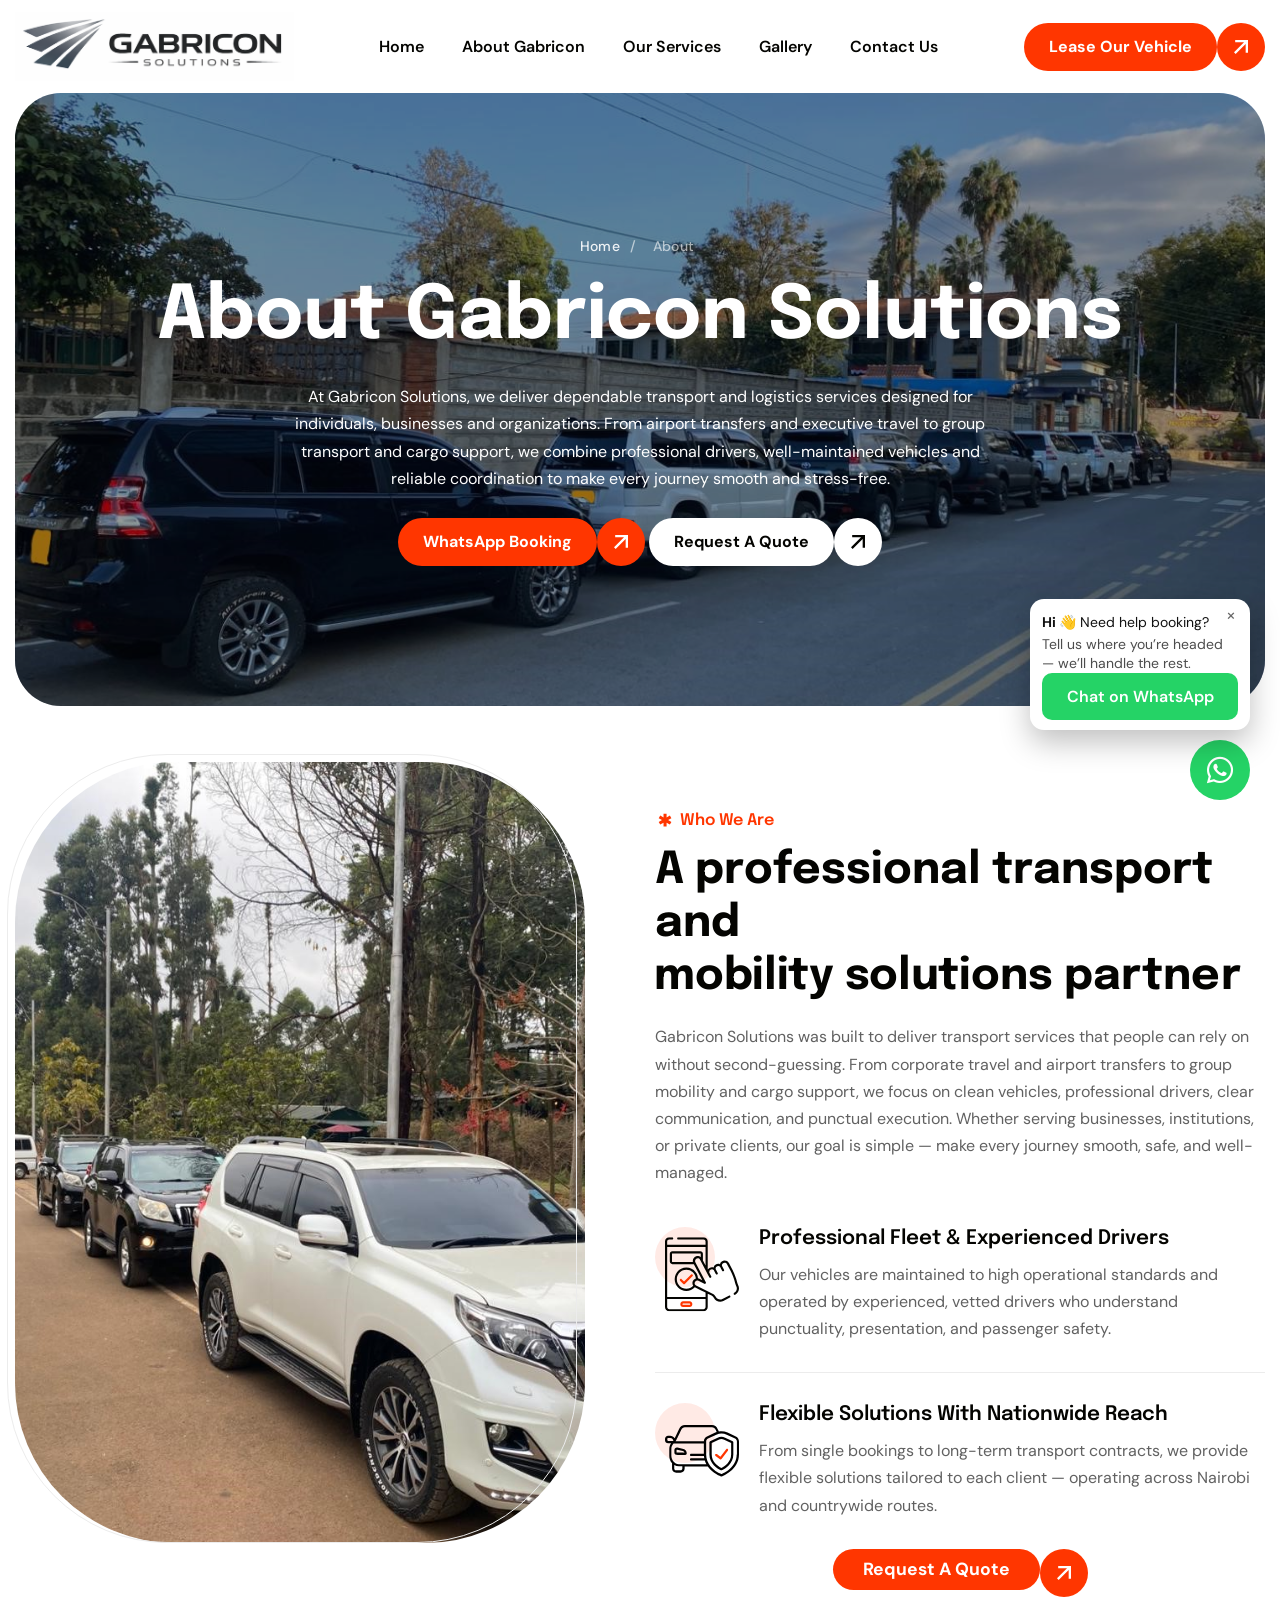
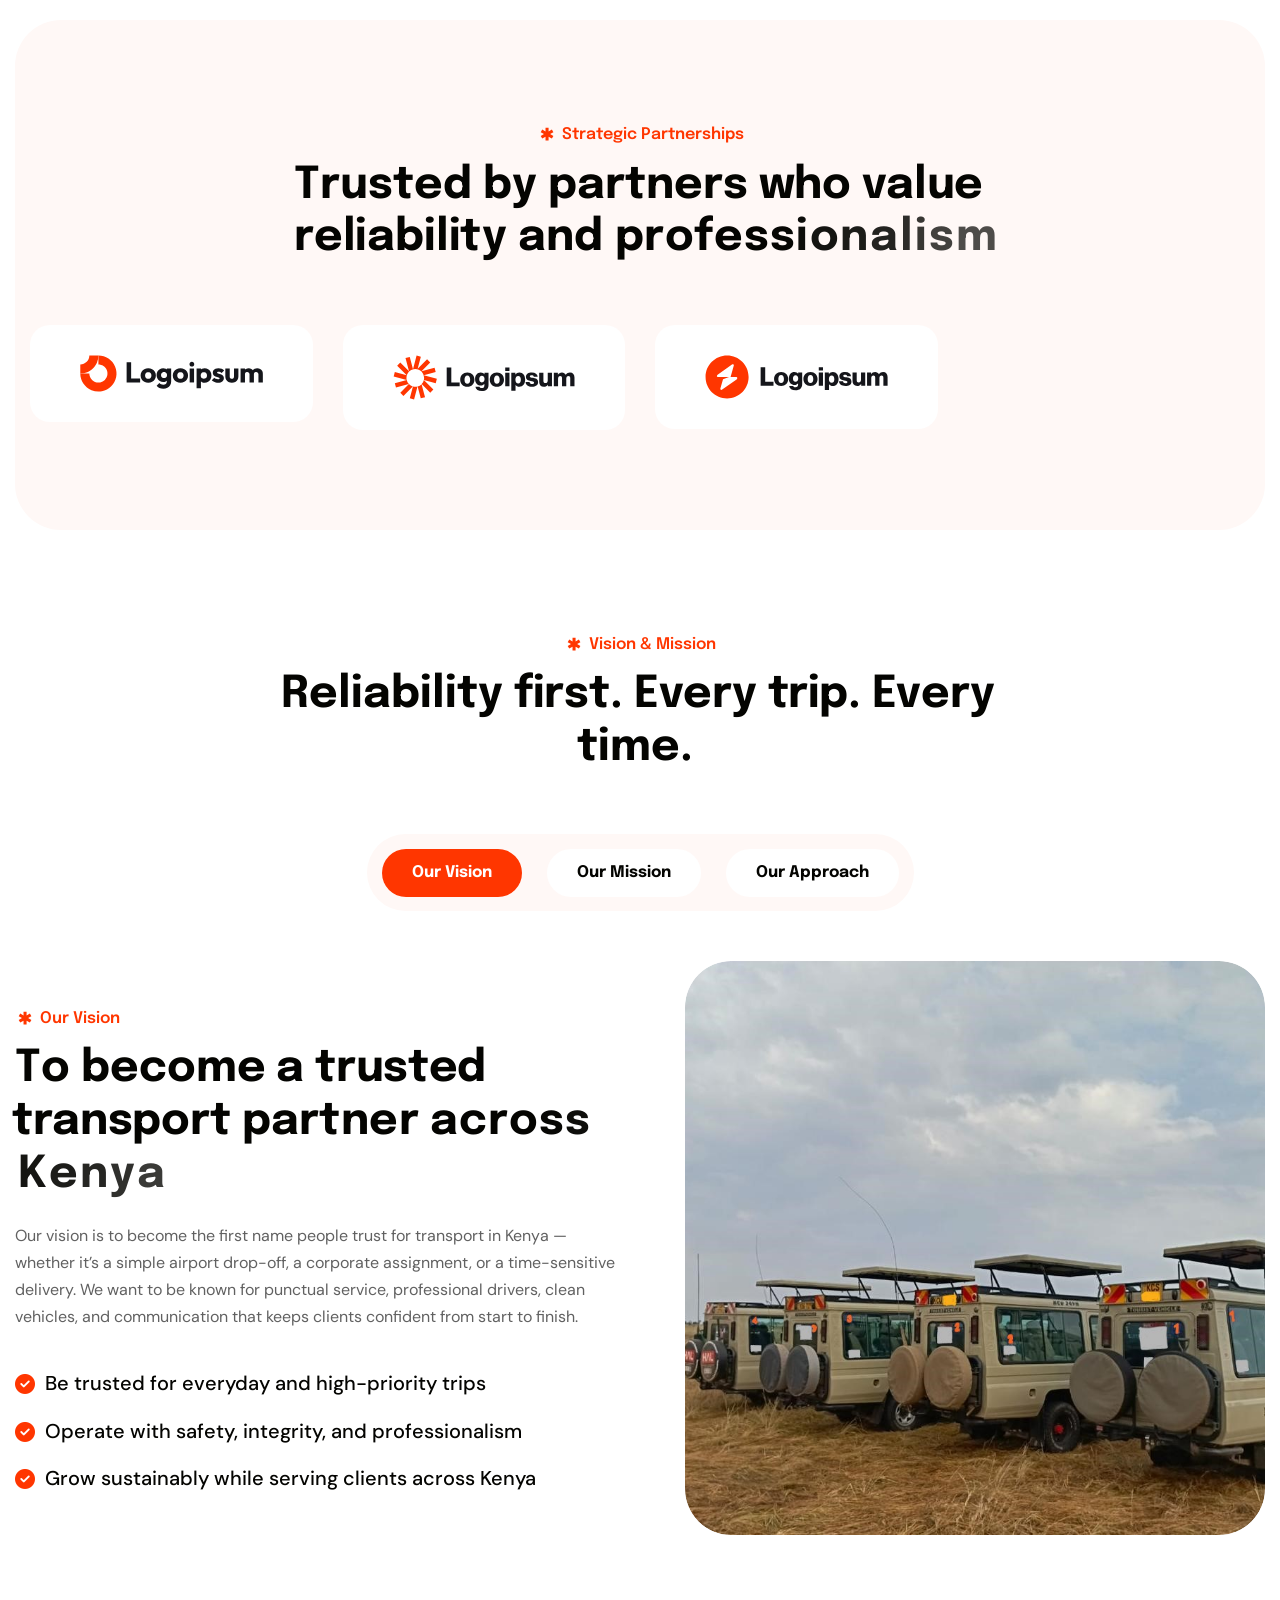
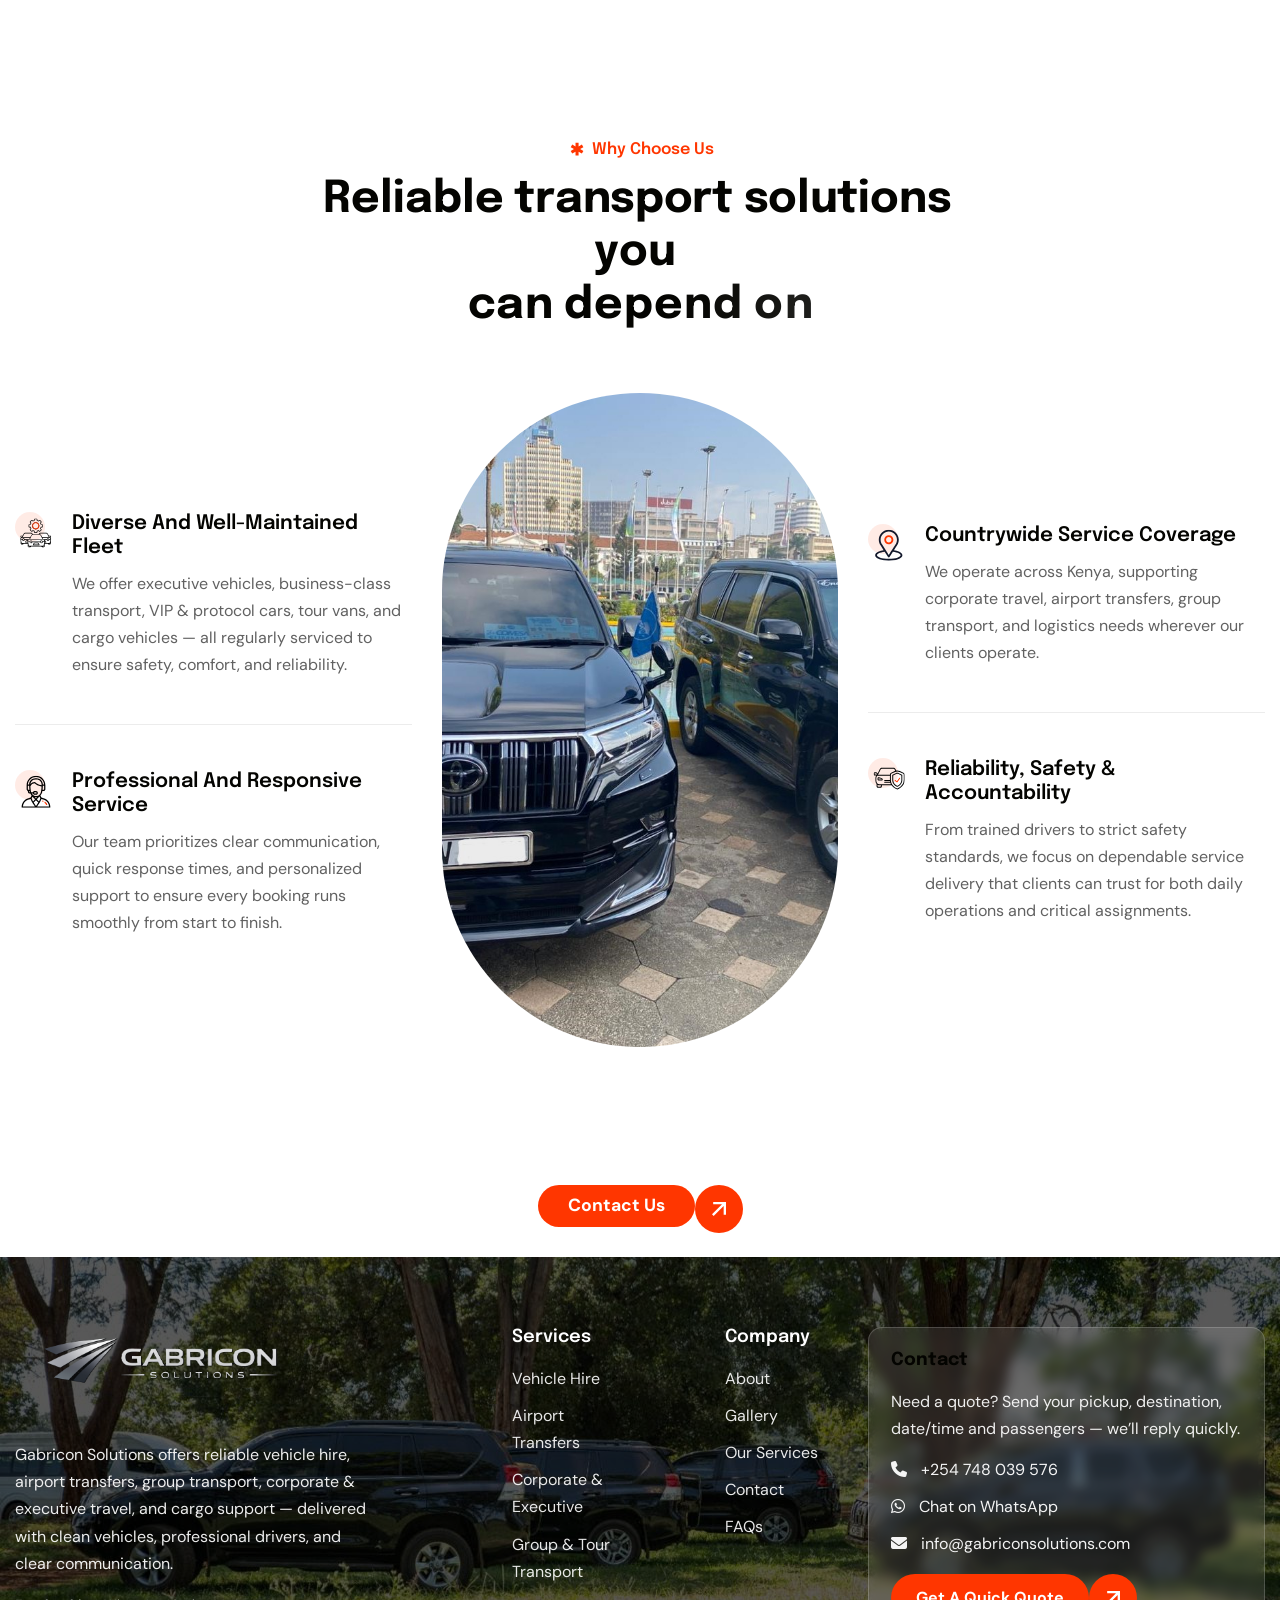
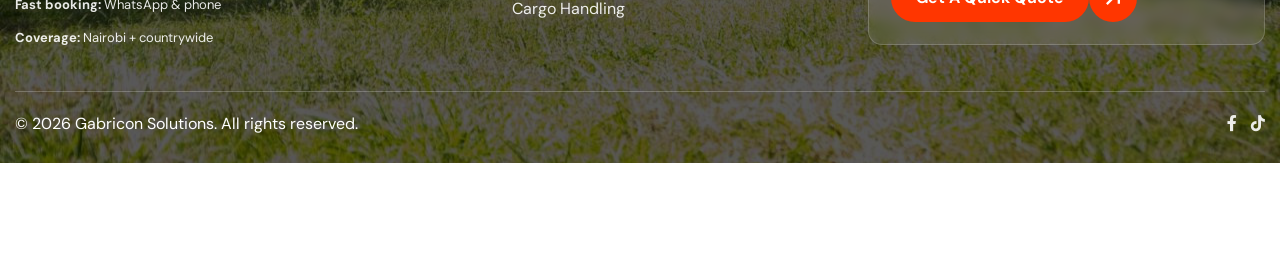
==== about.html @ 143ef1cc "Gabricon Solutions" ====
<!DOCTYPE html>
<html lang="en-KE">

<head>
	<!-- Meta -->
	<meta charset="utf-8">
	<meta http-equiv="X-UA-Compatible" content="IE=edge">
	<meta name="viewport" content="width=device-width, initial-scale=1.0">
	<meta name="description" content="">
	<meta name="keywords" content="">
	<meta name="author" content="Awaiken">
	<!-- Page Title -->
	<title>About Us | Gabricon Solution</title>
	<!-- Favicon Icon -->
	<link rel="shortcut icon" type="image/x-icon" href="NewImage/Favic.png">
	<!-- Google Fonts Css-->
	<link rel="preconnect" href="https://fonts.googleapis.com/">
    <link rel="preconnect" href="https://fonts.gstatic.com/" crossorigin>
    <link href="https://fonts.googleapis.com/css2?family=DM+Sans:ital,opsz,wght@0,9..40,100..1000;1,9..40,100..1000&amp;family=Epilogue:ital,wght@0,100..900;1,100..900&amp;display=swap" rel="stylesheet">
	<!-- Bootstrap Css -->
	<link href="css/bootstrap.min.css" rel="stylesheet" media="screen">
	<!-- SlickNav Css -->
	<link href="css/slicknav.min.css" rel="stylesheet">
	<!-- Swiper Css -->
	<link rel="stylesheet" href="css/swiper-bundle.min.css">
	<!-- Font Awesome Icon Css-->
	<link href="css/all.css" rel="stylesheet" media="screen">
	<!-- Animated Css -->
	<link href="css/animate.css" rel="stylesheet">
	<!-- Magnific Popup Core Css File -->
	<link rel="stylesheet" href="css/magnific-popup.css">
	<!-- Mouse Cursor Css File -->
	<link rel="stylesheet" href="css/mousecursor.css">
	<!-- Main Custom Css -->
	<link href="css/custom.css" rel="stylesheet" media="screen">
    
</head>
<body>

<!-- ===== GABRICON LOADER: GPS PING ROUTE ===== -->
<div class="preloader" id="preloader" aria-label="Loading">
  <div class="preloader-card">
    <img class="preloader-logo" src="NewImage/gabricon_logo_600px.png" alt="Gabricon Solutions Logo">

    <div class="gps-wrap" aria-hidden="true">
      <div class="map-grid"></div>

      <!-- Route (SVG so it feels “real”) -->
      <svg class="route-svg" viewBox="0 0 420 90" preserveAspectRatio="none">
        <!-- faint base route -->
        <path class="route-base"
          d="M10,60 C70,20 120,85 180,45 C240,10 300,75 360,35 C385,22 402,28 410,30" />
        <!-- animated route -->
        <path class="route-draw"
          d="M10,60 C70,20 120,85 180,45 C240,10 300,75 360,35 C385,22 402,28 410,30" />
      </svg>

      <!-- Start pin -->
      <div class="pin pin-start">
        <span class="pin-core"></span>
        <span class="pin-pulse"></span>
      </div>

      <!-- End pin -->
      <div class="pin pin-end">
        <span class="pin-core"></span>
        <span class="pin-pulse"></span>
      </div>

      <!-- Moving signal dot -->
      <div class="signal-dot"></div>
    </div>

    <div class="preloader-text">
      <div class="preloader-title">Routing your ride…</div>
      <div class="preloader-sub">Securing driver & vehicle</div>
    </div>
  </div>
</div>
<!-- ===== /GABRICON LOADER ===== -->

<style>/* ===== GPS ROUTE LOADER (UNIQUE) ===== */
  .preloader{
    position: fixed;
    inset: 0;
    z-index: 99999;
    display:flex;
    align-items:center;
    justify-content:center;
    background: #070707;
    opacity: 1;
    visibility: visible;
    transition: opacity .6s ease, visibility .6s ease;
  }
  
  /* subtle moving sheen */
  .preloader::before{
    content:"";
    position:absolute;
    inset:-40%;
    background:
      radial-gradient(circle at 30% 40%, rgba(255,54,0,0.18) 0%, rgba(255,54,0,0) 55%),
      radial-gradient(circle at 70% 60%, rgba(255,255,255,0.05) 0%, rgba(255,255,255,0) 50%);
    animation: sheen 2.2s ease-in-out infinite alternate;
    filter: blur(0.5px);
  }
  
  @keyframes sheen{
    from{ transform: translate3d(-1.5%, -1%, 0) scale(1); opacity: .8; }
    to{ transform: translate3d(1.5%, 1%, 0) scale(1.02); opacity: 1; }
  }
  
  .preloader-card{
    position: relative;
    width: min(520px, 92vw);
    padding: 26px 22px 22px;
    border-radius: 18px;
    background: rgba(255,255,255,0.06);
    border: 1px solid rgba(255,255,255,0.10);
    box-shadow: 0 24px 70px rgba(0,0,0,0.45);
    backdrop-filter: blur(10px);
    text-align:center;
    overflow:hidden;
  }
  
  .preloader-logo{
    width: 170px;
    height:auto;
    opacity: .95;
    transform: translateZ(0);
  }
  
  /* Map / GPS area */
  .gps-wrap{
    position: relative;
    margin: 18px auto 14px;
    width: 100%;
    height: 140px;
    border-radius: 14px;
    background: rgba(0,0,0,0.35);
    border: 1px solid rgba(255,255,255,0.10);
    overflow: hidden;
  }
  
  /* “Map grid” */
  .map-grid{
    position:absolute;
    inset:0;
    background:
      linear-gradient(rgba(255,255,255,0.06) 1px, transparent 1px),
      linear-gradient(90deg, rgba(255,255,255,0.06) 1px, transparent 1px);
    background-size: 22px 22px;
    opacity: .55;
    transform: translateZ(0);
  }
  
  /* Route SVG */
  .route-svg{
    position:absolute;
    left: 6%;
    top: 50%;
    width: 88%;
    height: 70px;
    transform: translateY(-50%);
  }
  
  .route-base{
    fill: none;
    stroke: rgba(255,255,255,0.16);
    stroke-width: 3;
    stroke-linecap: round;
  }
  
  .route-draw{
    fill: none;
    stroke: rgba(255,54,0,0.95);
    stroke-width: 3.2;
    stroke-linecap: round;
    stroke-dasharray: 520;
    stroke-dashoffset: 520;
    animation: drawRoute 1.35s ease-in-out infinite;
    filter: drop-shadow(0 10px 16px rgba(255,54,0,0.18));
  }
  
  @keyframes drawRoute{
    0%   { stroke-dashoffset: 520; opacity: .65; }
    55%  { opacity: 1; }
    100% { stroke-dashoffset: 0; opacity: .9; }
  }
  
  /* Pins */
  .pin{
    position:absolute;
    width: 18px;
    height: 18px;
    border-radius: 50%;
    transform: translate(-50%,-50%);
  }
  
  .pin-start{ left: 10%; top: 62%; }
  .pin-end{ left: 90%; top: 38%; }
  
  .pin-core{
    position:absolute;
    inset:0;
    border-radius: 50%;
    background: #ff3600;
    box-shadow: 0 14px 30px rgba(255,54,0,0.28);
  }
  
  .pin-pulse{
    position:absolute;
    inset:-12px;
    border-radius: 50%;
    border: 2px solid rgba(255,54,0,0.65);
    animation: ping 1.25s ease-out infinite;
  }
  
  @keyframes ping{
    0%{ transform: scale(0.2); opacity: 0.0; }
    20%{ opacity: 0.9; }
    100%{ transform: scale(1.2); opacity: 0; }
  }
  
  /* Moving signal dot (follows the route area visually) */
  .signal-dot{
    position:absolute;
    width: 10px;
    height: 10px;
    border-radius: 50%;
    background: #ffffff;
    box-shadow: 0 12px 28px rgba(255,255,255,0.18);
    left: 10%;
    top: 62%;
    animation: dotTravel 1.35s ease-in-out infinite;
  }
  
  @keyframes dotTravel{
    0%   { left: 10%; top: 62%; opacity: .7; transform: scale(0.95); }
    35%  { left: 33%; top: 44%; opacity: 1; transform: scale(1.1); }
    60%  { left: 58%; top: 58%; }
    100% { left: 90%; top: 38%; opacity: .85; transform: scale(1); }
  }
  
  /* Text */
  .preloader-text{ margin-top: 6px; }
  .preloader-title{
    font-size: 15px;
    font-weight: 800;
    color: rgba(255,255,255,0.92);
    letter-spacing: 0.2px;
  }
  .preloader-sub{
    margin-top: 6px;
    font-size: 13px;
    color: rgba(255,255,255,0.68);
    font-weight: 600;
  }
  
  /* Hide state */
  .preloader.is-hidden{
    opacity: 0;
    visibility: hidden;
    pointer-events: none;
  }
  
  /* Small screens */
  @media (max-width: 576px){
    .preloader-logo{ width: 150px; }
    .gps-wrap{ height: 125px; }
  }
</style>

<script>
  (function(){
    const loader = document.getElementById("preloader");
    if(!loader) return;
  
    // Faster + cleaner: never let loader hang forever
    const KILL_SWITCH_MS = 4500;
  
    function hideLoader(){
      if(!loader || loader.classList.contains("is-hidden")) return;
      loader.classList.add("is-hidden");
      setTimeout(() => loader.remove(), 700);
    }
  
    // Main hide when everything is loaded
    window.addEventListener("load", () => {
      // short “cinematic” pause so the animation feels intentional
      setTimeout(hideLoader, 220);
    });
  
    // Safety fallback
    setTimeout(hideLoader, KILL_SWITCH_MS);
  })();
  </script>
<!-- ===== GABRICON LOADER END ===== -->

<!-- Header Start -->
<header class="main-header">
    <div class="header-sticky">
        <nav class="navbar navbar-expand-lg">
            <div class="container">
                <!-- Logo Start -->
                <a class="navbar-brand" href="index.html">
                    <img src="NewImage/gabricon_logo_600px.png" alt="Logo">
                </a>
                <!-- Logo End -->

                <!-- Main Menu Start -->
                <div class="collapse navbar-collapse main-menu">
                    <div class="nav-menu-wrapper">
                        <ul class="navbar-nav mr-auto" id="menu">
                            <li class="nav-item"><a class="nav-link" href="index.html">Home</a></li>
                            <li class="nav-item"><a class="nav-link" href="about.html">About Gabricon</a></li>
                            <li class="nav-item"><a class="nav-link" href="service.html">Our Services</a></li>
                            <li class="nav-item"><a class="nav-link" href="image-gallery.html">Gallery</a></li>                        
                            <li class="nav-item"><a class="nav-link" href="contact.html">Contact Us</a></li>
                        </ul>
                    </div>
                    <!-- Let’s Start Button Start -->
                    <div class="header-btn d-inline-flex">
                        <a href="contact.html" class="btn-default">Lease our Vehicle</a>
                    </div>
                    <!-- Let’s Start Button End -->
                </div>
                <!-- Main Menu End -->
                <div class="navbar-toggle">
                    <span class="menu-label">MENU</span>
                    <span class="menu-bars"></span>
                </div>
            </div>
        </nav>
        <div class="responsive-menu"></div>
    </div>
</header>
<!-- Header End -->


<!-- Page Header Start -->
<div class="page-header bg-section parallaxie page-header-hero"
     style="background-image: url('NewImage/photo38.jpg');">
  <div class="page-header-overlay"></div>

  <div class="container">
    <div class="row">
      <div class="col-lg-12">
        <div class="page-header-box">

          <div class="page-breadcrumb">
            <a href="index.html">Home</a> <span>/</span> <span>About</span>
          </div>

          <h1 class="text-anime-style-3" data-cursor="-opaque">
            About Gabricon Solutions
          </h1>

          <p class="page-header-text">
            At Gabricon Solutions, we deliver dependable transport and logistics services 
            designed for individuals, businesses and organizations. From airport transfers 
            and executive travel to group transport and cargo support, we combine professional 
            drivers, well-maintained vehicles and reliable coordination to make every journey 
            smooth and stress-free.
          </p>

          <div class="page-header-cta">
            <a href="https://wa.me/254748039576?text=Hello%20Gabricon%20Solutions%2C%20I%27d%20like%20to%20book.%0APickup%3A%20%0ADestination%3A%20%0ADate%2FTime%3A%20%0APassengers%3A%20"
               target="_blank" class="btn-default">
              WhatsApp Booking
            </a>
            <a href="contact.html" class="btn-default btn-highlighted">
              Request a Quote
            </a>
          </div>

        </div>
      </div>
    </div>
  </div>
</div>
<!-- Page Header End -->

<style>
    .page-breadcrumb{
  font-size: 14px;
  font-weight: 500;
  letter-spacing: 0.3px;
  margin-bottom: 14px;
  color: rgba(255,255,255,0.85);
}

.page-breadcrumb a{
  color: #ffffff;
  text-decoration: none;
  opacity: 0.9;
  transition: opacity 0.2s ease, transform 0.2s ease;
}

.page-breadcrumb a:hover{
  opacity: 1;
  text-decoration: underline;
}

.page-breadcrumb span{
  margin: 0 6px;
  opacity: 0.7;
}

.page-header-sub{
  margin-top: 16px;
  font-size: 19px;
  font-weight: 500;
  line-height: 1.65;
  max-width: 750px;
  color: #ffffff;
  text-shadow: 0 8px 24px rgba(0,0,0,0.45);
}
/* Page header description text */
.page-header-text{
  color: #ffffff;        /* pure white */
  max-width: 720px;
  margin: 18px auto 26px;
  font-size: 16px;
  line-height: 1.7;
  text-align: center;
}
</style>


<!-- Page About Us Section Start -->
<div class="about-us page-about-us">
    <div class="container">
        <div class="row align-items-center">

            <!-- Images -->
            <div class="col-lg-6">
                <div class="about-image">
            
                    <!-- Image 1 -->
                    <div class="about-img-1">
                        <figure class="reveal">
                            <img src="NewImage/Photo11.jpeg" alt="Gabricon fleet operations">
                        </figure>
                    </div>
            
                    <!-- Image 2 -->
                    <div class="about-img-2">
                        <figure class="reveal">
                            <img src="NewImage/photo33.jpg" alt="Corporate transport services">
                        </figure>
                    </div>
            
                </div>
            </div>
            

            <!-- Content -->
<div class="col-lg-6">
    <div class="about-content">

        <!-- Section Title -->
        <div class="section-title">
            <h3 class="wow fadeInUp">who we are</h3>
            <h2 class="text-anime-style-3" data-cursor="-opaque">
                A professional transport and mobility solutions partner
            </h2>
            <p class="wow fadeInUp" data-wow-delay="0.25s">
    Gabricon Solutions was built to deliver transport services that people can rely on without second-guessing.
    From corporate travel and airport transfers to group mobility and cargo support, we focus on
    clean vehicles, professional drivers, clear communication, and punctual execution.
    Whether serving businesses, institutions, or private clients, our goal is simple —
    make every journey smooth, safe, and well-managed.
</p>
        </div>

        <!-- About Content Body -->
        <div class="about-content-body">

            <!-- Item 1 -->
            <div class="about-trusted-booking wow fadeInUp" data-wow-delay="0.5s">
                <div class="icon-box">
                    <img src="NewImage/icon-about-trusted-1.svg" alt="">
                </div>
                <div class="trusted-booking-content">
                    <h3>Professional fleet & experienced drivers</h3>
                    <p>
                      Our vehicles are maintained to high operational standards and operated by experienced,
                      vetted drivers who understand punctuality, presentation, and passenger safety.
                    </p>
                </div>
            </div>

            <!-- Item 2 -->
            <div class="about-trusted-booking wow fadeInUp" data-wow-delay="0.75s">
                <div class="icon-box">
                    <img src="NewImage/icon-about-trusted-2.svg" alt="">
                </div>
                <div class="trusted-booking-content">
                    <h3>Flexible solutions with nationwide reach</h3>
<p>
    From single bookings to long-term transport contracts, we provide flexible solutions
    tailored to each client — operating across Nairobi and countrywide routes.
</p>
                </div>
            </div>

        </div>
        <!-- About Content Body End -->        <!-- CTA Button -->
        <div class="about-content-footer wow fadeInUp" data-wow-delay="0.5s" style="text-align:center; margin:30px 0;">
            <a href="contact.html" class="btn-default" style="padding:12px 30px; font-size:1.1rem;">
                Request a Quote
            </a>
        </div>


    </div>
</div>


    <!-- Exclusive Partners Section Start --> 
<div class="exclusive-partners bg-section">
    <div class="container">
        <div class="row section-row">
            <div class="col-lg-12">
                <!-- Section Title Start -->
                <div class="section-title">
                    <h3 class="wow fadeInUp">strategic partnerships</h3>
                    <h2 class="text-anime-style-3" data-cursor="-opaque">
                        Trusted by partners who value reliability and professionalism
                    </h2>
                </div>
                <!-- Section Title End -->
            </div>
        </div>

        <div class="row">
            <div class="col-lg-3 col-6">
                <div class="partners-logo wow fadeInUp" data-wow-delay="0.2s">
                    <img src="images/icon-partners-1.svg" alt="Corporate partner">
                </div>
            </div>

            <div class="col-lg-3 col-6">
                <div class="partners-logo wow fadeInUp" data-wow-delay="0.4s">
                    <img src="images/icon-partners-2.svg" alt="Logistics partner">
                </div>
            </div>

            <div class="col-lg-3 col-6">
                <div class="partners-logo wow fadeInUp" data-wow-delay="0.6s">
                    <img src="images/icon-partners-3.svg" alt="Mobility solutions partner">
                </div>
            </div>
        </div>
    </div>
</div>
<!-- Exclusive Partners Section End -->

    <!-- Vision Mission Section Start -->
<div class="vision-mission">
    <div class="container">
        <div class="row section-row">
            <div class="col-lg-12">
                <!-- Section Title Start -->
                <div class="section-title">
                    <h3 class="wow fadeInUp">vision & mission</h3>
                    <h2 class="text-anime-style-3" data-cursor="-opaque">
                      Reliability first. Every trip. Every time.
                    </h2>
                </div>
                <!-- Section Title End -->
            </div>
        </div>

        <div class="row">
            <div class="col-lg-12">

                <!-- Vision / Mission Navigation -->
                <div class="our-projects-nav wow fadeInUp" data-wow-delay="0.25s">
                    <ul class="nav nav-tabs" id="myTab" role="tablist">
                        <li class="nav-item" role="presentation">
                            <button class="nav-link active" id="vision-tab" data-bs-toggle="tab" data-bs-target="#vision"
                                type="button" role="tab" aria-selected="true">
                                our vision
                            </button>
                        </li>
                        <li class="nav-item" role="presentation">
                            <button class="nav-link" id="mission-tab" data-bs-toggle="tab" data-bs-target="#mission"
                                type="button" role="tab" aria-selected="false">
                                our mission
                            </button>
                        </li>
                        <li class="nav-item" role="presentation">
                            <button class="nav-link" id="approach-tab" data-bs-toggle="tab" data-bs-target="#approach"
                                type="button" role="tab" aria-selected="false">
                                our approach
                            </button>
                        </li>
                    </ul>
                </div>
                <!-- Vision / Mission Navigation End -->

                <!-- Vision Mission Content -->
                <div class="vision-mission-box tab-content" id="myTabContent">

                    <!-- OUR VISION -->
                    <div class="our-vision-item tab-pane fade show active" id="vision" role="tabpanel">
                        <div class="row align-items-center">
                            <div class="col-lg-6">
                                <div class="vision-mission-content">
                                    <div class="section-title">
                                        <h3 class="wow fadeInUp">our vision</h3>
                                        <h2 class="text-anime-style-3" data-cursor="-opaque">
                                            To become a trusted transport partner across Kenya
                                        </h2>
                                        <p class="wow fadeInUp" data-wow-delay="0.25s">
                                          Our vision is to become the first name people trust for transport in Kenya —
                                          whether it’s a simple airport drop-off, a corporate assignment, or a time-sensitive delivery.
                                          We want to be known for punctual service, professional drivers, clean vehicles,
                                          and communication that keeps clients confident from start to finish.
                                        </p>
                                    </div>

                                    <div class="vision-mission-list wow fadeInUp" data-wow-delay="0.5s">
                                        <ul>
  <li>Be trusted for everyday and high-priority trips</li>
  <li>Operate with safety, integrity, and professionalism</li>
  <li>Grow sustainably while serving clients across Kenya</li>
</ul>
                                    </div>
                                </div>
                            </div>

                            <div class="col-lg-6">
                                <div class="vision-image">
                                    <figure class="image-anime reveal">
                                        <img src="NewImage/Photo_6.jpeg" alt="Our Vision">
                                    </figure>
                                </div>
                            </div>
                        </div>
                    </div>

                    <!-- OUR MISSION -->
                    <div class="our-vision-item tab-pane fade" id="mission" role="tabpanel">
                        <div class="row align-items-center">
                            <div class="col-lg-6">
                                <div class="vision-mission-content">
                                    <div class="section-title">
                                        <h3>our mission</h3>
                                        <h2 data-cursor="-opaque">
                                            Deliver dependable transport solutions every day
                                        </h2>
                                        <p>
                                            Our mission is to provide well-managed transport services that support our
                                            clients’ operations. We focus on maintaining quality vehicles, working with
                                            trained and vetted drivers, and responding promptly to client needs across
                                            corporate travel, airport transfers, group transport, and cargo handling.
                                        </p>
                                    </div>

                                    <div class="vision-mission-list">
                                        <ul>
                                            <li>Provide safe, well-maintained vehicles and professional drivers</li>
                                            <li>Ensure punctual service and clear communication</li>
                                            <li>Build long-term partnerships with our clients</li>
                                        </ul>
                                    </div>
                                </div>
                            </div>

                            <div class="col-lg-6">
                                <div class="vision-image">
                                    <figure class="image-anime reveal">
                                        <img src="NewImage/Photo8.jpeg" alt="Our Mission">
                                    </figure>
                                </div>
                            </div>
                        </div>
                    </div>

                    <!-- OUR APPROACH -->
                    <div class="our-mission-item tab-pane fade" id="approach" role="tabpanel">
                        <div class="row align-items-center">
                            <div class="col-lg-6">
                                <div class="vision-mission-content">
                                    <div class="section-title">
                                        <h3>our approach</h3>
                                        <h2 data-cursor="-opaque">
                                            Simple, professional, and client-focused
                                        </h2>
                                        <p>
                                            We believe effective transport starts with understanding the client’s needs.
                                            Every request is planned carefully — from selecting the right vehicle to
                                            coordinating drivers and timelines. We communicate clearly, manage details
                                            closely, and deliver exactly what we commit to.
                                        </p>
                                    </div>

                                    <div class="vision-mission-list">
                                        <ul>
                                            <li>Understand the client’s requirements before proposing solutions</li>
                                            <li>Assign the right vehicle and qualified personnel</li>
                                            <li>Monitor service delivery from start to finish</li>
                                        </ul>
                                    </div>
                                </div>
                            </div>

                            <div class="col-lg-6">
                                <div class="vision-image">
                                    <figure class="image-anime reveal">
                                        <img src="NewImage/photo36.jpg" alt="Our Approach">
                                    </figure>
                                </div>
                            </div>
                        </div>
                    </div>

                </div>
                <!-- Vision Mission Content End -->

            </div>
        </div>
    </div>
</div>
<!-- Vision Mission Section End -->

    
    <!-- Why Choose Us Section Start --> 
<div class="why-choose-us">
    <div class="container">
        <div class="row section-row">
            <div class="col-lg-12">
                <!-- Section Title Start -->
                <div class="section-title">
                    <h3 class="wow fadeInUp">why choose us</h3>
                    <h2 class="text-anime-style-3" data-cursor="-opaque">
                        Reliable transport solutions you can depend on
                    </h2>
                </div>
                <!-- Section Title End -->
            </div>
        </div>

        <div class="row align-items-center">
            <div class="col-lg-4 col-md-6 order-lg-1 order-md-1 order-1">
                <!-- Why Choose Item Start -->
                <div class="why-choose-item wow fadeInUp">
                    <div class="icon-box">
                        <img src="NewImage/icon-why-choose-1.svg" alt="">
                    </div>
                    <div class="why-choose-content">
                        <h3>diverse and well-maintained fleet</h3>
                        <p>
                            We offer executive vehicles, business-class transport, VIP & protocol cars, tour vans,
                            and cargo vehicles — all regularly serviced to ensure safety, comfort, and reliability.
                        </p>
                    </div>
                </div>
                <!-- Why Choose Item End -->

                <!-- Why Choose Item Start -->
                <div class="why-choose-item wow fadeInUp" data-wow-delay="0.25s">
                    <div class="icon-box">
                        <img src="NewImage/icon-why-choose-2.svg" alt="">
                    </div>
                    <div class="why-choose-content">
                        <h3>professional and responsive service</h3>
                        <p>
                            Our team prioritizes clear communication, quick response times, and personalized support
                            to ensure every booking runs smoothly from start to finish.
                        </p>
                    </div>
                </div>
                <!-- Why Choose Item End -->
            </div>

            <div class="col-lg-4 col-md-12 order-lg-2 order-md-3 order-2">
                <div class="why-choose-image">
                    <figure class="reveal">
                        <img src="NewImage/Photo29.jpg" alt="">
                    </figure>
                </div>
            </div>

            <div class="col-lg-4 col-md-6 order-lg-3 order-md-2 order-3">
                <!-- Why Choose Item Start -->
                <div class="why-choose-item wow fadeInUp">
                    <div class="icon-box">
                        <img src="NewImage/icon-why-choose-3.svg" alt="">
                    </div>
                    <div class="why-choose-content">
                        <h3>countrywide service coverage</h3>
                        <p>
                            We operate across Kenya, supporting corporate travel, airport transfers, group transport,
                            and logistics needs wherever our clients operate.
                        </p>
                    </div>
                </div>
                <!-- Why Choose Item End -->

                <!-- Why Choose Item Start -->
                <div class="why-choose-item wow fadeInUp" data-wow-delay="0.25s">
                    <div class="icon-box">
                        <img src="NewImage/icon-why-choose-4.svg" alt="">
                    </div>
                    <div class="why-choose-content">
                        <h3>reliability, safety & accountability</h3>
                        <p>
                            From trained drivers to strict safety standards, we focus on dependable service delivery
                            that clients can trust for both daily operations and critical assignments.
                        </p>
                    </div>
                </div>
                <!-- Why Choose Item End -->
            </div>
        </div>
    </div>
</div>
<!-- Why Choose Us Section End -->
        <!-- CTA Button -->
        <div class="about-content-footer wow fadeInUp" data-wow-delay="0.5s" style="text-align:center; margin:30px 0;">
            <a href="contact.html" class="btn-default" style="padding:12px 30px; font-size:1.1rem;">
                Contact Us
            </a>
        </div>

     

<!-- Footer Start -->
<footer class="main-footer footer-bg">
    <div class="footer-overlay"></div>
  
    <div class="container footer-inner">
      <div class="row">
  
        <!-- Brand / About -->
        <div class="col-lg-4 col-md-6">
          <div class="about-footer">
            <div class="footer-logo">
              <img src="NewImage/GabB.png" alt="Gabricon Solutions Logo">
            </div>
  
            <p class="footer-text">
              Gabricon Solutions offers reliable vehicle hire, airport transfers, group transport,
              corporate & executive travel, and cargo support — delivered with clean vehicles,
              professional drivers, and clear communication.
            </p>
  
            <div class="footer-mini">
              <span><strong>Fast booking:</strong> WhatsApp & phone</span>
              <span><strong>Coverage:</strong> Nairobi + countrywide</span>
            </div>
          </div>
        </div>
  
        <!-- Services -->
        <div class="col-lg-2 col-md-6">
          <div class="footer-links">
            <h3>Services</h3>
            <ul>
              <li><a href="service.html?service=vehicle-hire">Vehicle Hire</a></li>
<li><a href="service.html?service=airport-transfers">Airport Transfers</a></li>
<li><a href="service.html?service=corporate-travel">Corporate & Executive</a></li>
<li><a href="service.html?service=group-tour-transport">Group & Tour Transport</a></li>
<li><a href="service.html?service=cargo-handling">Cargo Handling</a></li>
            </ul>
          </div>
        </div>
  
        <!-- Company -->
        <div class="col-lg-2 col-md-6">
          <div class="footer-links">
            <h3>Company</h3>
            <ul>
              <li><a href="about.html">About</a></li>
              <li><a href="image-gallery.html#image-gallery">Gallery</a></li>
              <li><a href="service.html#services">Our Services</a></li>
              <li><a href="contact.html">Contact</a></li>
              <li><a href="index.html#faqsaccordion">FAQs</a></li>
            </ul>
          </div>
        </div>
  
        <!-- Contact (Trust builder) -->
        <div class="col-lg-4 col-md-6">
          <div class="footer-contact-card">
            <h3>Contact</h3>
  
            <p class="footer-text">
              Need a quote? Send your pickup, destination, date/time and passengers — we’ll reply quickly.
            </p>
  
            <div class="footer-contact-list">
              <a href="tel:+254748039576"><i class="fa-solid fa-phone"></i> +254 748 039 576</a>
              <a href="https://wa.me/254748039576" target="_blank"><i class="fa-brands fa-whatsapp"></i> Chat on WhatsApp</a>
              <!-- Later replace with domain email -->
              <a href="mailto:info@gabriconsolutions.com"><i class="fa-solid fa-envelope"></i> info@gabriconsolutions.com</a>
            </div>
  
            <div class="footer-cta">
              <a href="https://wa.me/254748039576?text=Hello%20Gabricon%20Solutions%2C%20I%27d%20like%20a%20quick%20quote.%0APickup%3A%20%0ADestination%3A%20%0ADate%2FTime%3A%20%0APassengers%3A%20" target="_blank" class="btn-default">
                Get a Quick Quote
              </a>
            </div>
          </div>
        </div>
  
      </div>
  
      <!-- Bottom -->
      <div class="footer-bottom">
        <div class="row align-items-center">
          <div class="col-lg-6 col-md-7">
            <p class="mb-0">© 2026 Gabricon Solutions. All rights reserved.</p>
          </div>
  
          <div class="col-lg-6 col-md-5">
            <ul class="footer-social">
              <!-- Only Facebook + TikTok -->
              <li><a href="YOUR_FACEBOOK_LINK" target="_blank" aria-label="Facebook"><i class="fa-brands fa-facebook-f"></i></a></li>
              <li><a href="YOUR_TIKTOK_LINK" target="_blank" aria-label="TikTok"><i class="fa-brands fa-tiktok"></i></a></li>
            </ul>
          </div>
        </div>
      </div>
  
    </div>
  </footer>
  <!-- Footer End -->

  <style>
    .footer-bg{
      background: url('NewImage/Photo1.jpg') no-repeat center center;
      background-size: cover;
      position: relative;
      color: #fff;
      padding: 70px 0 25px;
    }
    .footer-overlay{
      position:absolute;
      inset:0;
      background: rgba(0,0,0,0.65);
      z-index:1;
    }
    .footer-inner{
      position: relative;
      z-index:2;
    }
    .footer-logo img{
      max-height: 70px;
      width:auto;
      object-fit:contain;
      margin-bottom: 14px;
    }
    .footer-text{
      opacity: 0.92;
      line-height: 1.7;
      margin: 0;
    }
    .footer-mini{
      margin-top: 14px;
      display:flex;
      flex-direction:column;
      gap:6px;
      font-size: 13px;
      opacity: 0.9;
    }
    .footer-links h3,
    .footer-contact-card h3{
      font-size: 18px;
      margin-bottom: 16px;
    }
    .footer-links ul{
      list-style:none;
      padding:0;
      margin:0;
    }
    .footer-links li{
      margin: 10px 0;
    }
    .footer-links a{
      color:#fff;
      text-decoration:none;
      opacity:0.9;
      transition: opacity .2s ease, transform .2s ease;
      display:inline-block;
    }
    .footer-links a:hover{
      opacity:1;
      transform: translateX(2px);
      text-decoration: underline;
    }
    .footer-contact-card{
      background: rgba(255,255,255,0.10);
      border: 1px solid rgba(255,255,255,0.18);
      border-radius: 14px;
      padding: 22px;
      backdrop-filter: blur(6px);
    }
    .footer-contact-list{
      margin-top: 14px;
      display:flex;
      flex-direction:column;
      gap:10px;
    }
    .footer-contact-list a{
      color:#fff;
      text-decoration:none;
      opacity:0.95;
    }
    .footer-contact-list i{
      margin-right: 10px;
    }
    .footer-cta{
      margin-top: 16px;
    }
    .footer-bottom{
      margin-top: 40px;
      padding-top: 18px;
      border-top: 1px solid rgba(255,255,255,0.22);
    }
    .footer-social{
      display:flex;
      gap:14px;
      list-style:none;
      justify-content:flex-end;
      padding:0;
      margin:0;
    }
    .footer-social a{
      color:#fff;
      font-size: 16px;
      opacity: 0.9;
      transition: opacity .2s ease, transform .2s ease;
    }
    .footer-social a:hover{
      opacity:1;
      transform: translateY(-2px);
    }
    @media (max-width: 768px){
      .footer-social{ justify-content:flex-start; margin-top: 12px; }
    }
    </style>
<!-- Footer End -->

<!-- Floating WhatsApp -->
<a href="https://wa.me/254748039576?text=Hello%20Gabricon%20Solutions%2C%20I%27d%20like%20to%20book.%0APickup%3A%20%0ADestination%3A%20%0ADate%2FTime%3A%20%0APassengers%3A%20"
   class="whatsapp-btn" target="_blank" title="Chat on WhatsApp">
  <i class="fa-brands fa-whatsapp"></i>
</a>

<!-- WhatsApp helper bubble -->
<div class="wa-bubble" id="waBubble">
    <button class="wa-close" id="waClose" aria-label="Close">×</button>
  
    <p class="wa-title"><strong>Hi 👋</strong> Need help booking?</p>
    <p class="wa-sub">Tell us where you’re headed — we’ll handle the rest.</p>
  
    <a class="wa-bubble-cta"
       href="https://wa.me/254748039576?text=Hello%20Gabricon%20Solutions%2C%20I%27d%20like%20a%20quote.%0APickup%3A%20%0ADestination%3A%20%0ADate%2FTime%3A%20%0APassengers%3A%20"
       target="_blank">
      Chat on WhatsApp
    </a>
  </div>

<!-- Scroll-to-Top Button -->
<div class="scroll-top-btn" id="scrollTopBtn" title="Back to Top">
  <i class="fa-solid fa-arrow-up"></i>
</div>

<style>
    /* WhatsApp Button */
    .whatsapp-btn{
      position: fixed;
      bottom: 100px; 
      right: 30px;
      z-index: 9999;
      background-color: #25D366;
      color: #fff;
      border-radius: 50%;
      width: 60px;
      height: 60px;
      display:flex;
      align-items:center;
      justify-content:center;
      font-size: 30px;
      box-shadow: 0 0 0 rgba(37, 211, 102, 0.7);
      animation: whatsapp-glow 2s infinite;
      transition: transform 0.3s ease;
    }
    
    .whatsapp-btn:hover{
      transform: scale(1.12);
      animation-play-state: paused;
    }
    
    @keyframes whatsapp-glow{
      0%{ box-shadow: 0 0 0 0 rgba(37, 211, 102, 0.7); }
      70%{ box-shadow: 0 0 0 15px rgba(37, 211, 102, 0); }
      100%{ box-shadow: 0 0 0 0 rgba(37, 211, 102, 0); }
    }
    
    /* WhatsApp Bubble */
    .wa-bubble{
      position: fixed;
      right: 30px;
      bottom: 170px;
      z-index: 9999;
      background: #fff;
      color:#111;
      width: 220px;
      border-radius: 14px;
      padding: 12px 12px 10px;
      box-shadow: 0 12px 30px rgba(0,0,0,0.25);
      display: none;
    }
    
    .wa-bubble p{ margin:0; font-size:14px; }
    .wa-bubble small{ display:block; margin-top:4px; opacity:0.75; }
    
    .wa-close{
      position:absolute;
      top:6px;
      right:8px;
      border:none;
      background:transparent;
      font-size:18px;
      line-height:1;
      cursor:pointer;
      opacity:0.6;
    }
    .wa-close:hover{ opacity:1; }
    
    /* Scroll-to-top Button */
    .scroll-top-btn{
      position: fixed;
      bottom: 30px;
      right: 30px;
      z-index: 9999;
      background-color: #000;
      color: #fff;
      border-radius: 50%;
      width: 50px;
      height: 50px;
      display: none; /* IMPORTANT: start hidden */
      align-items: center;
      justify-content: center;
      font-size: 24px;
      cursor: pointer;
      box-shadow: 0 4px 8px rgba(0,0,0,0.3);
      transition: transform 0.3s ease;
    }
    
    .scroll-top-btn:hover{
      transform: scale(1.1);
    }
    
    @media (max-width: 480px){
      .whatsapp-btn{ right:18px; }
      .wa-bubble{ right:18px; bottom:160px; width: 200px; }
      .scroll-top-btn{ right:18px; }
    }

    .wa-title{
  margin: 0 0 6px;
  font-size: 14px;
}
.wa-sub{
  margin: 0 0 10px;
  font-size: 13px;
  opacity: 0.75;
  line-height: 1.35;
}
.wa-bubble-cta{
  display: inline-flex;
  align-items: center;
  justify-content: center;
  width: 100%;
  padding: 10px 12px;
  border-radius: 10px;
  background: #25D366;
  color: #fff;
  font-weight: 600;
  text-decoration: none;
}
.wa-bubble-cta:hover{
  opacity: 0.95;
}
    </style>

<script>
  document.addEventListener("DOMContentLoaded", function () {
  
    /* ========= Scroll-to-top ========= */
    const scrollBtn = document.getElementById("scrollTopBtn");
  
    if (scrollBtn) {
      window.addEventListener("scroll", function () {
        scrollBtn.style.display = (window.scrollY > 300) ? "flex" : "none";
      });
  
      scrollBtn.addEventListener("click", function () {
        window.scrollTo({ top: 0, behavior: "smooth" });
      });
    }
  
    /* ========= WhatsApp bubble ========= */
    const bubble = document.getElementById("waBubble");
    const closeBtn = document.getElementById("waClose");
    if (!bubble || !closeBtn) return;
  
    const key = "waBubbleClosedThisVisit";
    if (sessionStorage.getItem(key) === "1") return;
  
    let hasScrolled = false;
    let hasShown = false;
  
    window.addEventListener("scroll", function () {
      if (window.scrollY > 250) hasScrolled = true;
    });
  
    function showBubble() {
      if (hasShown) return;
      bubble.style.display = "block";
      hasShown = true;
    }
  
    // Show after 90 seconds if user is engaged
    setTimeout(() => {
      if (hasScrolled) showBubble();
    }, 90000);
  
    // Also show when user reaches footer contact card (works on every page)
    const triggerSection = document.querySelector(".footer-contact-card");
    if (triggerSection && "IntersectionObserver" in window) {
      const observer = new IntersectionObserver((entries) => {
        entries.forEach(entry => {
          if (entry.isIntersecting && hasScrolled) showBubble();
        });
      }, { threshold: 0.2 });
  
      observer.observe(triggerSection);
    }
  
    closeBtn.addEventListener("click", function () {
      bubble.style.display = "none";
      sessionStorage.setItem(key, "1");
    });
  
  });
  </script>


    <!-- Jquery Library File -->
    <script src="js/jquery-3.7.1.min.js"></script>
    <!-- Jquery Ui Js File -->
    <script src="js/jquery-ui.js"></script>
    <!-- Bootstrap js file -->
    <script src="js/bootstrap.min.js"></script>
    <!-- Validator js file -->
    <script src="js/validator.min.js"></script>
    <!-- SlickNav js file -->
    <script src="js/jquery.slicknav.js"></script>
    <!-- Swiper js file -->
    <script src="js/swiper-bundle.min.js"></script>
    <!-- Counter js file -->
    <script src="js/jquery.waypoints.min.js"></script>
    <script src="js/jquery.counterup.min.js"></script>
    <!-- Magnific js file -->
    <script src="js/jquery.magnific-popup.min.js"></script>
    <!-- SmoothScroll -->
    <script src="js/SmoothScroll.js"></script>
    <!-- Parallax js -->
    <script src="js/parallaxie.js"></script>
    <!-- MagicCursor js file -->
    <script src="js/gsap.min.js"></script>
    <script src="js/magiccursor.js"></script>
    <!-- Text Effect js file -->
    <script src="js/SplitText.js"></script>
    <script src="js/ScrollTrigger.min.js"></script>
    <!-- YTPlayer js File -->
    <script src="js/jquery.mb.YTPlayer.min.js"></script>
    <!-- Wow js file -->
    <script src="js/wow.js"></script>
    <!-- Main Custom js file -->
    <script src="js/function.js"></script>
	<script src="../../../demo.awaikenthemes.com/assets/js/theme-panel.js"></script>
</body>

</html>
---- css/mousecursor.css ----
/*! normalize.css v7.0.0 | MIT License | github.com/necolas/normalize.css */
.cb-cursor {
	position: fixed;
	top: 0;
	left: 0;
	z-index: 150;
	contain: layout style size;
	pointer-events: none;
	will-change: transform;
	-webkit-transition: opacity 0.3s, color 0.4s;
	-o-transition: opacity 0.3s, color 0.4s;
	-moz-transition: opacity 0.3s, color 0.4s;
	transition: opacity 0.3s, color 0.4s;
}

.cb-cursor:before {
	content: "";
	position: absolute;
	top: -24px;
	left: -24px;
	display: block;
	width: 48px;
	height: 48px;
	-webkit-transform: scale(0);
	-moz-transform: scale(0);
	-ms-transform: scale(0);
	-o-transform: scale(0);
	transform: scale(0);
	background: #FF3600;
	-webkit-border-radius: 50%;
	-moz-border-radius: 50%;
	border-radius: 50%;
	-webkit-transition: opacity 0.1s, -webkit-transform 0.3s ease-in-out;
	transition: opacity 0.1s, -webkit-transform 0.3s ease-in-out;
	-o-transition: opacity 0.1s, -o-transform 0.3s ease-in-out;
	-moz-transition: transform 0.3s ease-in-out, opacity 0.1s, -moz-transform 0.3s ease-in-out;
	transition: transform 0.3s ease-in-out, opacity 0.1s;
	transition: transform 0.3s ease-in-out, opacity 0.1s, -webkit-transform 0.3s ease-in-out, -moz-transform 0.3s ease-in-out, -o-transform 0.3s ease-in-out;
}

.cb-cursor-text {
	position: absolute;
	top: -18px;
	left: -18px;
	width: 36px;
	height: 36px;
	display: -webkit-box;
	display: -webkit-flex;
	display: -moz-box;
	display: -ms-flexbox;
	display: flex;
	-webkit-box-align: center;
	-webkit-align-items: center;
	-moz-box-align: center;
	-ms-flex-align: center;
	align-items: center;
	-webkit-box-pack: center;
	-webkit-justify-content: center;
	-moz-box-pack: center;
	-ms-flex-pack: center;
	justify-content: center;
	-webkit-transform: scale(0) rotate(10deg);
	-moz-transform: scale(0) rotate(10deg);
	-ms-transform: scale(0) rotate(10deg);
	-o-transform: scale(0) rotate(10deg);
	transform: scale(0) rotate(10deg);
	opacity: 0;
	color: white;
	font-size: 16px;
	line-height: 20px;
	text-align: center;
	letter-spacing: -0.01em;
	-webkit-transition: opacity 0.4s, -webkit-transform 0.3s;
	transition: opacity 0.4s, -webkit-transform 0.3s;
	-o-transition: opacity 0.4s, -o-transform 0.3s;
	-moz-transition: opacity 0.4s, transform 0.3s, -moz-transform 0.3s;
	transition: opacity 0.4s, transform 0.3s;
	transition: opacity 0.4s, transform 0.3s, -webkit-transform 0.3s, -moz-transform 0.3s, -o-transform 0.3s;
}

@supports (mix-blend-mode: exclusion) {
	.cb-cursor.-exclusion, .cb-cursor.-opaque {
		mix-blend-mode: exclusion;
	}
}

@supports (mix-blend-mode: exclusion) {
	.cb-cursor.-exclusion:before, .cb-cursor.-opaque:before {
		background: white;
	}
}

.cb-cursor.-normal, .cb-cursor.-text {
	mix-blend-mode: normal;
}

.cb-cursor.-normal:before, .cb-cursor.-text:before {
	background: currentColor;
}

.cb-cursor.-inverse {
	color: white;
}

.cb-cursor.-visible:before {
	-webkit-transform: scale(0.2);
	-moz-transform: scale(0.2);
	-ms-transform: scale(0.2);
	-o-transform: scale(0.2);
	transform: scale(0.2);
}

.cb-cursor.-visible.-active:before {
	-webkit-transform: scale(0.23);
	-moz-transform: scale(0.23);
	-ms-transform: scale(0.23);
	-o-transform: scale(0.23);
	transform: scale(0.23);
	-webkit-transition-duration: 0.2s;
	-moz-transition-duration: 0.2s;
	-o-transition-duration: 0.2s;
	transition-duration: 0.2s;
}

.cb-cursor.-pointer:before {
	-webkit-transform: scale(0);
	-moz-transform: scale(0);
	-ms-transform: scale(0);
	-o-transform: scale(0);
	transform: scale(0);
}

.cb-cursor.-text:before {
	background: #000;
	opacity: 0.80;
	backdrop-filter: blur(10);
	-webkit-transform: scale(1.7);
	-moz-transform: scale(1.7);
	-ms-transform: scale(1.7);
	-o-transform: scale(1.7);
	transform: scale(1.7);
}

.cb-cursor.-text .cb-cursor-text {
	opacity: 1;
	-webkit-transform: scale(1);
	-moz-transform: scale(1);
	-ms-transform: scale(1);
	-o-transform: scale(1);
	transform: scale(1);
}

.cb-cursor.-text.-active:before {
	-webkit-transform: scale(1.6);
	-moz-transform: scale(1.6);
	-ms-transform: scale(1.6);
	-o-transform: scale(1.6);
	transform: scale(1.6);
	-webkit-transition-duration: 0.2s;
	-moz-transition-duration: 0.2s;
	-o-transition-duration: 0.2s;
	transition-duration: 0.2s;
}

.cb-cursor.-opaque:before {
	-webkit-transform: scale(1.32);
	-moz-transform: scale(1.32);
	-ms-transform: scale(1.32);
	-o-transform: scale(1.32);
	transform: scale(1.32);
}

.cb-cursor.-opaque.-active:before {
	-webkit-transform: scale(1.2);
	-moz-transform: scale(1.2);
	-ms-transform: scale(1.2);
	-o-transform: scale(1.2);
	transform: scale(1.2);
}

.cb-cursor.-lg:before {
	-webkit-transform: scale(2);
	-moz-transform: scale(2);
	-ms-transform: scale(2);
	-o-transform: scale(2);
	transform: scale(2);
}

.cb-cursor.-hidden:before {
	-webkit-transform: scale(0);
	-moz-transform: scale(0);
	-ms-transform: scale(0);
	-o-transform: scale(0);
	transform: scale(0);
}

.-color-red {
	color: red;
}

.-color-green {
	color: #51c67d;
}

.cb-demo {
	background: #fff;
}

.cb-demo-content {
	display: -webkit-box;
	display: -webkit-flex;
	display: -moz-box;
	display: -ms-flexbox;
	display: flex;
	-webkit-box-align: center;
	-webkit-align-items: center;
	-moz-box-align: center;
	-ms-flex-align: center;
	align-items: center;
	-webkit-box-pack: center;
	-webkit-justify-content: center;
	-moz-box-pack: center;
	-ms-flex-pack: center;
	justify-content: center;
	height: 100vh;
}

.cb-demo-container {
	padding: 0 20px;
}

@media (min-width: 1600px) {
	.cb-demo-container {
		padding: 0 120px;
	}
}

.cb-demo-row {
	display: -webkit-box;
	display: -webkit-flex;
	display: -moz-box;
	display: -ms-flexbox;
	display: flex;
	-webkit-box-pack: center;
	-webkit-justify-content: center;
	-moz-box-pack: center;
	-ms-flex-pack: center;
	justify-content: center;
	text-align: center;
	margin: 30px 0;
}

@media (min-width: 1600px) {
	.cb-demo-row {
		margin: 60px 0;
	}
}

.cb-demo-item {
	position: relative;
	-webkit-box-flex: 1;
	-webkit-flex: 1;
	-moz-box-flex: 1;
	-ms-flex: 1;
	flex: 1;
	padding: 50px 30px;
	margin: 0 20px;
	color: #000;
}

@media (min-width: 1600px) {
	.cb-demo-item {
		padding: 90px 30px;
		margin: 0 30px;
	}
}

.cb-demo-item-title {
	position: relative;
	margin: 0 0 25px 0;
	font-size: 30px;
	font-weight: bold;
}

.cb-demo-item-text {
	position: relative;
	max-width: 70%;
	margin: 0 auto;
	color: rgba(0, 0, 0, 0.5);
	font-size: 16px;
	font-weight: 300;
	line-height: 150%;
}

.cb-demo-item:before {
	content: "";
	display: block;
	position: absolute;
	top: 0;
	left: 0;
	right: 0;
	bottom: 0;
	-webkit-border-radius: 30px;
	-moz-border-radius: 30px;
	border-radius: 30px;
	background: #f8f8f8;
	-webkit-transition: -webkit-box-shadow 0.2s;
	transition: -webkit-box-shadow 0.2s;
	-o-transition: box-shadow 0.2s;
	-moz-transition: box-shadow 0.2s, -moz-box-shadow 0.2s;
	transition: box-shadow 0.2s;
	transition: box-shadow 0.2s, -webkit-box-shadow 0.2s, -moz-box-shadow 0.2s;
}
---- css/custom.css ----
/* ----------------------------------------------------------------------------------------
* Author        : Carl
* Name 			:Gabricon
* File          : CSS File
* Version       : 1.0
* ---------------------------------------------------------------------------------------- */
/* INDEX
----------------------------------------------------------------------------------------
01. Global Variables
02. General css
03. Header css
04. Hero css
05. About Us css
06. Our Services css
07. Perfect Fleets css
08. Luxury Collection css
09. How It Work Css
10. Why Choose Us css
11. Our Faqs css
12. Our Testiminial css
13. CTA Box cs
14. Footer css
15. About us Page css
16. Services Page css
17. Page Cars Type css
18. Image Gallery css
19. Contact us Page css
20. Responsive css
-------------------------------------------------------------------------------------- */

/************************************/
/*** 	 01. Global Variables	  ***/
/************************************/	

:root{
	--primary-color			: #040401;
	--secondary-color		: #FFF8F6;
	--text-color			: #616161;
	--accent-color			: #FF3600;
	--white-color			: #FFFFFF;
	--divider-color			: #ECECEC;
	--dark-divider-color	: #FFFFFF33;
	--error-color			: rgb(230, 87, 87);
	--default-font			: "DM Sans", sans-serif;
	--accent-font			: "Epilogue", sans-serif;
}

/************************************/
/*** 	   02. General css		  ***/
/************************************/

body{
	font-family: var(--default-font);
	font-size: 16px;
	font-weight: 400;
	line-height: 1.7em;
	background-color: var(--white-color);
	color: var(--text-color);
}

p{
	line-height: 1.7em;
	margin-bottom: 1.6em;
}

h1,
h2,
h3,
h4,
h5,
h6{
	margin :0;
	font-family: var(--accent-font);
	font-weight: 700;
	line-height: 1.2em;
	color: var(--primary-color);
}

figure{
	margin: 0;
}

img{
	max-width: 100%;
}

a{
	text-decoration: none;
}

a:hover{
	text-decoration: none;
	outline: 0;
}

a:focus{
	text-decoration: none;
	outline: 0;
}

html,
body{
	width: 100%;
	overflow-x: clip;
}

.container{
	max-width: 1300px;
}

.container,
.container-fluid,
.container-lg,
.container-md,
.container-sm,
.container-xl,
.container-xxl,
.mfp-container{
    padding-right: 15px;
    padding-left: 15px;
}

.image-anime{
	position: relative;
	overflow: hidden;
}

.image-anime:after{
	content: "";
	position: absolute;
    width: 200%;
    height: 0%;
    left: 50%;
    top: 50%;
    background-color: rgba(255,255,255,.3);
    transform: translate(-50%,-50%) rotate(-45deg);
    z-index: 1;
}

.image-anime:hover:after{
    height: 250%;
    transition: all 600ms linear;
    background-color: transparent;
}

.reveal{
	position: relative;
    display: -webkit-inline-box;
    display: -ms-inline-flexbox;
    display: inline-flex;
    visibility: hidden;
    overflow: hidden;
}

.reveal img{
    height: 100%;
    width: 100%;
    -o-object-fit: cover;
    object-fit: cover;
    -webkit-transform-origin: left;
    transform-origin: left;
}

.row{
    margin-right: -15px;
    margin-left: -15px;
}

.row > *{
	padding-right: 15px;
	padding-left: 15px;
}

.row.no-gutters{
    margin-right: 0px;
    margin-left: 0px;
}

.row.no-gutters > *{
    padding-right: 0px;
    padding-left: 0px;
}

.btn-default{
	display: inline-block;
	font-size: 16px;
	font-weight: 700;
	line-height: 1em;
	text-transform: capitalize;
	background: var(--accent-color);
	color: var(--white-color);
	border-radius: 100px;
	padding: 16px 25px;
	margin-right: 48px;
	border: none;
	transition: all 0.5s ease-in-out;
	position: relative;
	z-index: 1;
}

.btn-default::before{
	content: '';
	position: absolute;
	top: 0;
	right: 0;
	bottom: 0;
	width: 48px;
	height: 48px;
	border-radius: 50%;
	background-color: var(--accent-color);
	background-image: url('../images/arrow-white.svg');
	background-repeat: no-repeat;
	background-position: center center;
	background-size: 14px auto;
	transform: translate(48px, 0px);
	transition: all 0.4s ease-in-out;
}

.btn-default:hover::before{
	background-color: var(--primary-color);
	background-size: 14px auto;
	transform: translate(48px, 0px) rotate(45deg);
}

.btn-default.btn-highlighted{
	background-color: var(--white-color);
	color: var(--primary-color);
}

.btn-default.btn-highlighted:before{
	background-color: var(--white-color);
	background-image: url('../images/arrow-black.svg');
}

.btn-default.btn-highlighted:hover::before{
	background-color: var(--accent-color);
}

.section-icon-btn{
	background-color: var(--accent-color);
	border-radius: 100%;
	width: 48px;
	height: 48px;
	display: flex;
	align-items: center;
	justify-content: center;
	transition: all 0.5s ease-in-out;
}

.section-icon-btn img{
	max-width: 14px;
	transition: all 0.4s ease-in-out;
}

#magic-cursor{
	position: absolute;
    width: 10px !important;
    height: 10px !important;
    pointer-events: none;
    z-index: 1000000;
}

#ball{
	position: fixed;
	display: block;
	left: 0;
	top: 0;
	transform: translate(-50%, -50%);
	width: 8px !important;
	height: 8px !important;
	background: var(--accent-color);
	margin: 0;
	border-radius: 50%;
	pointer-events: none;
	opacity:1 !important;
}

.preloader{
	position: fixed;
	top: 0;
	left: 0;
	right: 0;
	bottom: 0;
	z-index: 1000;
	background-color: var(--accent-color);
	display: flex;
	align-items: center;
	justify-content: center;
}

.loading-container,
.loading{
	height: 100px;
	position: relative;
	width: 100px;
	border-radius: 100%;
}

.loading-container{
	margin: 40px auto;
}

.loading{
	border: 1px solid transparent;
	border-color: transparent var(--white-color) transparent var(--white-color);
	animation: rotate-loading 1.5s linear 0s infinite normal;
	transform-origin: 50% 50%;
}

.loading-container:hover .loading,
.loading-container .loading{
	transition: all 0.5s ease-in-out;
}

#loading-icon{
	position: absolute;
	top: 50%;
	left: 50%;
	max-width: 66px;
	transform: translate(-50%, -50%);
}

@keyframes rotate-loading{
	0%{
		transform: rotate(0deg);
	}

	100%{
		transform: rotate(360deg);
	}
}

.bg-section{
	position: relative;
	width: 100%;
	max-width: 1820px;
    background: var(--secondary-color);
    border-radius: 46px;
	margin: 0 auto;
}

.section-row{
	margin-bottom: 60px;
}

.section-row .section-title{
	width: 100%;
	max-width: 705px;
	margin: 0 auto;
	text-align: center;
	margin-bottom: 0;
}

.section-btn{
	text-align: end;
}

.section-title{
	margin-bottom: 40px;
}

.section-title h3{
	display: inline-block;
	position: relative;
	font-size: 16px;
    font-weight: 600;
	line-height: 1.2em;
    text-transform: capitalize;
    color: var(--accent-color);
	padding-left: 25px;
    margin-bottom: 15px;
}

.section-title h3::before{
	content: '';
	position: absolute;
	top: 0;
	left: 0;
	background: url("../images/icon-sub-heading.svg") no-repeat;
	background-position: left center;
	background-size: cover;
	width: 18px;
	height: 18px;
}

.section-title h1{
	font-size: 74px;
	font-weight: 700;
	margin-bottom: 0;
}

.section-title h2{
	font-size: 44px;
	font-weight: 700;
	margin-bottom: 0;
}

.section-title p{
	margin-top: 20px;
	margin-bottom: 0;
}

.help-block.with-errors ul{
	margin: 0;
	text-align: left;
}

.help-block.with-errors ul li{
	color: var(--error-color);
	font-weight: 500;
	font-size: 14px;
}

/************************************/
/**** 	   03. Header css		 ****/
/************************************/

header.main-header{
	position: relative;
	z-index: 100;
}

header.main-header .header-sticky{
	position: relative;
	top: 0;
	z-index: 100;
}

header.main-header .header-sticky.hide{
	transform: translateY(-100%);
	transition: transform 0.3s ease-in-out;
	border-radius: 0;
}

header.main-header .header-sticky.active{
	position: fixed;
	top: 0;
	left: 0;
	right: 0;
	border-radius: 0;
    transform: translateY(0);
	background: var(--secondary-color);
	border-bottom: 1px solid var(--dark-divider-color);
	backdrop-filter: blur(30px);
}

.navbar{
	padding: 30px 0;
	align-items: center;
}

.navbar-brand{
	padding: 0;
	margin: 0;
}

.main-menu .nav-menu-wrapper{
	flex: 1;
	text-align: center;
}

.main-menu .nav-menu-wrapper > ul{
	align-items: center;
	display: inline-flex;
}

.main-menu ul li{
	margin: 0 5px;
	position: relative;
}

.main-menu ul li a{
	font-size: 16px;
	font-weight: 600;
	padding: 14px 15px !important;
	color: var(--primary-color);
	text-transform: capitalize;
	transition: all 0.3s ease-in-out;
}

.main-menu ul li.submenu > a:after{
	content: '\f107';
	font-family: 'FontAwesome';
	font-weight: 900;
	font-size: 14px;
	margin-left: 8px;
}

.main-menu ul li a:hover,
.main-menu ul li a:focus{
	color: var(--accent-color);
}

.main-menu ul ul{
	visibility: hidden;
	opacity: 0;
	transform: scaleY(0.8);
	transform-origin: top;
	padding: 0;
	margin: 0;
	list-style: none;
	width: 220px;
	border-radius: 20px;
	position: absolute;
	left: 0;
	top: 100%;
	background-color: var(--accent-color);
	transition: all 0.3s ease-in-out;
	text-align: left;
}

.main-menu ul li.submenu ul li.submenu > a:after{
	content: '\f105';
	float: right;
}

.main-menu ul li.submenu:first-child ul ul{
    width: 250px;
}

.main-menu ul ul ul{
	left: 100%;
	top: 0;
	text-align: left;
}

.main-menu ul ul li{
	margin: 0;
	padding: 0;
}

.main-menu ul ul li a{
	color: var(--white-color);
	padding: 8px 20px !important;
	transition: all 0.3s ease-in-out;
}

.main-menu ul li:hover > ul{
	visibility: visible;
	opacity: 1;
	transform: scaleY(1);
    padding: 5px 0;
}

.main-menu ul ul li a:hover,
.main-menu ul ul li a:focus{
	color: var(--primary-color);
	background-color: transparent;
	padding: 8px 20px 8px 23px !important;
}

.main-menu ul li.highlighted-menu{
    display: none;
}

.responsive-menu,
.navbar-toggle{
	display: none;
}

.responsive-menu{
	top: 0;
	position: relative;
}

.slicknav_btn{
	background: var(--accent-color);
	padding: 0;
	display: flex;
	align-items: center;
	justify-content: center;
	width: 38px;
	height: 38px;
	margin: 0;
	border-radius: 8px;
}

.slicknav_icon .slicknav_icon-bar{
	display: block;
	width: 100%;
	height: 3px;
	width: 22px;
	background-color: var(--white-color);
	border-radius: 6px;
	margin: 4px auto !important;
	transition: all 0.1s ease-in-out;
}

.slicknav_icon .slicknav_icon-bar:first-child{
	margin-top: 0 !important;
}

.slicknav_icon .slicknav_icon-bar:last-child{
	margin-bottom: 0 !important;
}

.navbar-toggle a.slicknav_btn.slicknav_open .slicknav_icon span.slicknav_icon-bar:nth-child(1){
    transform: rotate(-45deg) translate(-5px, 5px);
}

.navbar-toggle a.slicknav_btn.slicknav_open .slicknav_icon span.slicknav_icon-bar:nth-child(2){
    opacity: 0;
}

.navbar-toggle a.slicknav_btn.slicknav_open .slicknav_icon span.slicknav_icon-bar:nth-child(3){
    transform: rotate(45deg) translate(-5px, -5px);
}

.slicknav_menu{
	position: absolute;
    width: 100%;
	padding: 0;
	background: var(--primary-color);
}

.slicknav_menu ul{
	margin: 5px 0;
}

.slicknav_menu ul ul{
	margin: 0;
}

.slicknav_nav .slicknav_row,
.slicknav_nav li a{
	position: relative;
	font-size: 16px;
	font-weight: 500;
	text-transform: capitalize;
	padding: 10px 20px;
	color: var(--white-color);
	line-height: normal;
	margin: 0;
	border-radius: 0 !important;
	transition: all 0.3s ease-in-out;
}

.slicknav_nav a:hover,
.slicknav_nav a:focus,
.slicknav_nav .slicknav_row:hover{
	background-color: transparent;
	color: var(--accent-color);
}

.slicknav_menu ul ul li a{
    padding: 10px 20px 10px 30px;
}

.slicknav_arrow{
	font-size: 0 !important;
}

.slicknav_arrow:after{
	content: '\f107';
	font-family: 'FontAwesome';
	font-weight: 900;
	font-size: 12px;
	margin-left: 8px;
	color: var(--white-color);
	position: absolute;
	right: 15px;
    top: 15px;
	transition: all 0.3s ease-out;
}

.slicknav_open > a .slicknav_arrow:after{
    transform: rotate(-180deg);
	color: var(--accent-color);
}

/* ===== GABRICON HEADER FINAL FIX ===== */

/* Slim header height */
.navbar{
	padding:12px 0 !important;
	align-items:center;
}

/* Logo responsive + no spacing issue */
.navbar-brand img{
	display:block;
	height:auto;
	max-height:70px;
	width:min(600px,28vw) !important;
}

/* Container row alignment */
.navbar .container{
	display:flex;
	align-items:center;
}

/* Main menu row */
.main-menu{
	display:flex !important;
	align-items:center;
	width:100%;
}

/* Center nav */
.main-menu .nav-menu-wrapper{
	flex:1;
	display:flex;
	justify-content:center;
	text-align:unset;
}

/* Menu row no wrap */
.main-menu .nav-menu-wrapper > ul{
	display:flex !important;
	align-items:center;
	justify-content:center;
	flex-wrap:nowrap !important;
	gap:18px;
}

/* Remove old margins */
.main-menu ul li{
	margin:0 !important;
}

/* Keep links single line */
.main-menu ul li a{
	white-space:nowrap;
	padding:10px 10px !important;
	line-height:1.1;
}

/* Button far right */
.header-btn{
	margin-left:auto;
	display:flex !important;
	align-items:center;
	white-space:nowrap;
}

/* Slightly smaller on tight screens */
@media (max-width:1200px){
	.navbar-brand img{
		width:min(520px,26vw) !important;
		max-height:65px;
	}
	.main-menu .nav-menu-wrapper > ul{
		gap:14px;
	}
	.main-menu ul li a{
		font-size:15px;
		padding:10px 8px !important;
	}
}

/* =========================================
   MOBILE HEADER FINAL (logo center + menu right)
   ========================================= */

   @media (max-width:991px){

	/* Hide desktop menu */
	.main-header .navbar-collapse.main-menu{
	  display:none !important;
	}
  
	/* Show hamburger */
	.navbar-toggle,
	.responsive-menu{
	  display:block !important;
	}
  
	/* Header layout */
	.main-header .navbar .container{
	  display:flex;
	  align-items:center;
	  justify-content:center; /* keeps logo centered */
	  position:relative;
	  padding:14px 18px;
	}
  
	/* Center logo perfectly */
	.main-header .navbar-brand{
	  margin:0 auto !important;
	  padding:0 !important;
	  display:flex;
	  justify-content:center;
	}
  
	.main-header .navbar-brand img{
	  width:min(520px,85vw) !important;
	  max-height:90px !important;
	  height:auto;
	  display:block;
	}
  
	/* Hamburger pushed RIGHT */
	.navbar-toggle{
	  position:absolute;
	  right:18px;     /* push to right */
	  top:85%;
	  transform:translateY(-50%);
	  margin:0 !important;
	  z-index:9999;
	}
  
	/* Menu dropdown under header */
	.slicknav_menu{
	  position:absolute;
	  left:0;
	  right:0;
	  top:100%;
	  z-index:9999;
	}
  
	/* Hide until click */
	.slicknav_nav{
	  display:none;
	}
  
	.slicknav_open .slicknav_nav{
	  display:block;
	}
  }


/* =====================================
   MOBILE MENU NAMING
===================================== */

@media (max-width:991px){

	.navbar-toggle{
		display:flex !important;
		align-items:center;
		gap:8px;
		cursor:pointer;
	}
	
	/* MENU text */
	.menu-label{
		font-size:14px;
		font-weight:600;
		letter-spacing:1px;
		color:#000; /* change if header is dark */
	}
	
	
	.menu-bars::before{
		top:-6px;
	}
	
	.menu-bars::after{
		top:6px;
	}
	
	}



/************************************/
/***        04. Hero css	      ***/
/************************************/

.hero{
	position: relative;
}

.hero-section.bg-section{
	position: relative;
	background: url('../NewImage/Photo26.jpg') no-repeat;
	background-position: center center;
	background-size: cover;
	overflow: hidden;
	padding: 130px 0 350px;
}

.hero-section.bg-section::before{
	content: '';
	position: absolute;
	top: 0;
	bottom: 0;
	right: 0;
	left: 0;
	background: linear-gradient(180deg, rgba(0, 0, 0, 0.5) 13.62%, rgba(0, 0, 0, 0.5) 68.99%);
	width: 100%;
	height: 100%;
	z-index: 0;
}

.hero-section.bg-section.hero-slider-layout{
	background: none;
	padding: 0;
}

.hero-slider-layout .hero-slide{
	position: relative;
    padding: 130px 0 350px;
}

.hero.hero-slider .hero-slider-layout{
	position: relative;
	z-index: 2;
}

.hero-slider-layout .hero-slide::before{
	content: '';
	position: absolute;
	top: 0;
	bottom: 0;
	right: 0;
	left: 0;
	background: linear-gradient(180deg, rgba(0, 0, 0, 0.5) 13.62%, rgba(0, 0, 0, 0.5) 68.99%);
	width: 100%;
	height: 100%;
	z-index: 1;
}

.hero.hero-slider .hero-slider-layout .hero-slide .hero-slider-image{
	position: absolute;
	top: 0;
	right: 0;
	left: 0;
	bottom: 0;
}

.hero.hero-slider .hero-slider-layout .hero-slide .hero-slider-image img{
	width: 100%;
	height: 100%;
	object-fit: cover;
}

.hero.hero-slider .hero-slider-layout .hero-slide .hero-content{
	position: relative;
	z-index: 2;
	width: 100%;
	max-width: 930px;
	margin: 0 auto;
}

.hero-slider-layout .hero-pagination{
	position: absolute;
	text-align: center;
    bottom: 250px;
	z-index: 2;
}

.hero-slider-layout .hero-pagination .swiper-pagination-bullet{
    width: 15px;
    height: 15px;
    background: var(--white-color);
    opacity: 1;
    transition: all 0.3s ease-in-out;
    margin: 0 5px;
}

.hero-slider-layout .hero-pagination .swiper-pagination-bullet-active{
    background-color: var(--accent-color);
}

.hero-section.bg-section.hero-video{
	position: relative;
	background: none;
	overflow: hidden;
}

.hero-section.bg-section.hero-video::before{
	content: '';
	position: absolute;
	top: 0;
	right: 0;
	bottom: 0;
	left: 0;
	background-color: var(--primary-color);
	opacity: 40%;
	width: 100%;
	height: 100%;
	z-index: 1;
}

.hero-video .hero-bg-video{
	position: absolute;
	top: 0;
	right: 0;
	left: 0;
	bottom: 0;
	width: 100%;
	height: 100%;
}

.hero-video .hero-bg-video video{
	width: 100%;
	height: 100%;
	object-fit: cover;
}

.hero-content{
	position: relative;
	z-index: 1;
	width: 100%;
	max-width: 930px;
	margin: 0 auto;
	text-align: center;
}

.hero-content .section-title h1{
	color: var(--white-color);
}

.hero-content .section-title p{
	width: 100%;
	max-width: 745px;
	margin: 0 auto;
	font-size: 18px;
	margin-top: 20px;
	color: var(--white-color);
}

.hero-content-body .btn-default.btn-highlighted{
	margin-left: 20px;
}

.rent-details{
	position: absolute;
	bottom: 65px;
	width: 100%;
	z-index: 2;
}

.rent-details-box{
	background-color: var(--white-color);
	border: 1px solid var(--divider-color);
	border-radius: 30px;
	padding: 25px 30px;
	margin: 0;
}

.rent-details-form{
	display: flex;
	flex-wrap: wrap;
	gap: 20px;
}

.rent-details-item{
	width: calc(20% - 30px);
	display: flex;
	border-right: 1px solid var(--divider-color);
	padding-right: 20px;
}

.rent-details-item:nth-last-child(2){
	border-right: none;
}

.rent-details-item:last-child{
	border: none;
	padding-right: 0;
}

.rent-details-search{
	width: 50px;
}

.rent-details-item .icon-box{
	margin-right: 10px;
}

.rent-details-item .icon-box img{
	max-width: 24px;
}

.rent-details-content{
	width: calc(100% - 34px);
}

.rent-details-content h3{
	font-family: var(--default-font);
	font-size: 18px;
	font-weight: 600;
	text-transform: capitalize;
	margin-bottom: 5px;
}

.rent-details-content input,
.rent-details-content select{
	font-size: 16px;
	width: 100%;
	display: block;
	border: none;
	border-radius: 0;
	background-color: transparent;
	color: var(--text-color);
	box-shadow: none;
	outline: none;
	padding: 0 20px 0 0;
	background-position: right center;
	cursor: pointer;
}

.rent-details-content .datepicker{
	background: transparent url(../images/icon-calendar.svg) no-repeat right center;
	background-size: auto 14px;
	border: none;
	margin-left: 0;
	line-height: 1.5em;
}

.ui-datepicker.ui-widget-content{
	width: 100%;
	max-width: 240px;
	border: 1px solid var(--divider-color);
	border-radius: 30px;
	display: none;
}

.ui-datepicker.ui-widget-content table{
	width: 100%;
}

.ui-datepicker-header{
	position: relative;
	border-bottom: 1px solid var(--divider-color);
	padding: 0 40px 10px;
	margin-bottom: 10px;
}

.ui-datepicker-header .ui-datepicker-title{
	font-weight: 700;
	text-align: center;
	color: var(--primary-color);
}

.ui-datepicker-prev,
.ui-datepicker-next{
	position: absolute;
	top: 0;
}

.ui-datepicker-prev{
	left: 0;
}

.ui-datepicker-next{
	right: 0;
}

.ui-datepicker-prev span,
.ui-datepicker-next span{
	margin: 0 !important;
}

.rent-details-content input:hover,
.rent-details-content input:focus,
.rent-details-content select:hover,
.rent-details-content select:focus{
	box-shadow: none;
	outline: none;
	border-color: var(--divider-color);
}

.rent-details-content p{
	display: flex;
	color: var(--primary-color);
	margin: 0;
}

.rent-details-content p input{
	padding-right: 0;
	margin-left: 5px;
	border: 1px solid var(--divider-color);
}

.ui-datepicker{
	background-color: var(--secondary-color);
	padding: 20px 15px;
}

.ui-datepicker .ui-icon{
	color: var(--accent-color);
}

.ui-datepicker .ui-icon:hover{
	color: var(--primary-color);
}

.ui-datepicker-calendar tr td{
	text-align: center;
}

.ui-datepicker-calendar tr td.ui-datepicker-today a{
	font-weight: 700;
	color: var(--accent-color);
}

.ui-datepicker-calendar tr td a{
	font-weight: 600;
	color: var(--primary-color);
}

.rent-details-search a{
	background-color: var(--accent-color);
	border-radius: 50%;
	width: 50px;
	height: 50px;
	margin: 0 auto;
	display: flex;
	align-items: center;
	justify-content: center;
	transition: all 0.3s ease-in-out;
}

.rent-details-search a:hover{
	background-color: var(--primary-color);
}

.rent-details-search a i{
	font-size: 24px;
	color: var(--white-color);
}

/************************************/
/***        05. About Us css	  ***/
/************************************/

.about-us{
	padding: 100px 0;
}

.about-image{
	position: relative;
	background: url('../images/about-image-bg.svg') no-repeat;
	background-position: bottom 25px right 50px;
	background-size: auto;
	padding-bottom: 100px;
	margin-right: 40px;
	padding-left: 10px;
}

.about-img-1{
	width: 414px;
	position: relative;
}

.about-img-1::before{
	content: '';
	position: absolute;
	top: -10px;
	bottom: 0;
	left: -10px;
	right: 0;
	width: 100%;
	height: 100%;
	border: 1px solid var(--divider-color);
	border-radius: 200px;
	z-index: 1;
}

.about-img-1 img{
	width: 100%;
	aspect-ratio: 1 / 1.37;
	object-fit: cover;
	border-radius: 200px;
}

.about-img-2{
	position: absolute;
	right: 0;
	bottom: 0;
	z-index: 2;
}

.about-img-2::before{
	content: '';
	position: absolute;
	top: -8px;
	bottom: 0;
	left: -8px;
	right: 0;
	width: 100%;
	height: 100%;
	border: 1px solid var(--divider-color);
	border-radius: 160px;
	z-index: 1;
}

.about-img-2 img{
	width: 100%;
	aspect-ratio: 1 / 1.37;
	object-fit: cover;
	border-radius: 160px;
}

.about-content-body{
	margin-bottom: 40px
}

.about-trusted-booking{
	display: flex;
	border-bottom: 1px solid var(--divider-color);
	padding-bottom: 30px;
	margin-bottom: 30px;
}

.about-trusted-booking:last-child{
	border: none;
	padding-bottom: 0;
	margin-bottom: 0;
}

.about-trusted-booking .icon-box{
	position: relative;
	margin-right: 20px;
	padding: 10px 0px 0px 10px;
}

.about-trusted-booking .icon-box::before{
	content: '';
	position: absolute;
	top: 0;
	left: 0;
	background-color: var(--accent-color);
	opacity: 10%;
	border-radius: 50%;
	width: 60px;
	height: 60px;
	z-index: 0;
    transition: all 0.4s ease-in-out;
}

.about-trusted-booking:hover .icon-box::before{
	background-color: var(--accent-color);
	opacity: 70%;
}

.about-trusted-booking .icon-box img{
	position: relative;
	max-width: 74px;
	z-index: 1;
}

.trusted-booking-content{
	width: calc(100% - 94px);
}

.trusted-booking-content h3{
	font-size: 20px;
	font-weight: 600;
	text-transform: capitalize;
	margin-bottom: 10px;
}

.trusted-booking-content p{
	margin: 0;
}

/************************************/
/***     06. Our Services css	  ***/
/************************************/

.our-services{
	background: var(--secondary-color) url('../images/asterisk-icon-bg.svg') no-repeat;
	background-position: bottom left;
	background-size: auto;
	padding: 100px 0;
}

.service-item{
	position: relative;
	background-color: var(--white-color);
	border: 1px solid var(--divider-color);
	border-radius: 30px;
	padding: 30px 25px;
	height: calc(100% - 30px);
	margin-bottom: 30px;
	overflow: hidden;
    z-index: 1;
}

.service-item:before{
    content: '';
    position: absolute;
    top: 100%;
    right: 0;
    left: 0;
    background-color: var(--accent-color);
    border-radius: 500px 500px 0 0;
    transition: all 0.4s ease-in-out;
    height: 100%;
    width: 100%;
    z-index: 0;
	opacity: 0;

}

.service-item:hover:before{
    top: 0;
	border-radius: 0;
	opacity: 1;
}

.service-item .icon-box{
	position: relative;
	padding: 10px 0px 0px 10px;
	margin-bottom: 30px;
	z-index: 1;
}

.service-item .icon-box::before{
	content: '';
	position: absolute;
	top: 0;
	left: 0;
	background-color: var(--accent-color);
	opacity: 10%;
	border-radius: 50%;
	width: 60px;
	height: 60px;
	z-index: 0;
    transition: all 0.5s ease-in-out;
}

.service-item:hover .icon-box::before{
	background-color: var(--white-color);
	opacity: 100%;
}

.service-item .icon-box img{
	position: relative;
	max-width: 62px;
	z-index: 1;
}

.service-content{
	position: relative;
	margin-bottom: 30px;
	z-index: 1;
}

.service-content h3{
	font-size: 20px;
	font-weight: 600;
	text-transform: capitalize;
	margin-bottom: 10px;
	transition: all 0.5s ease-in-out;
}

.service-item:hover .service-content h3{
	color: var(--white-color);
}

.service-content p{
	margin: 0;
	transition: all 0.5s ease-in-out;
}

.service-item:hover .service-content p{
	color: var(--white-color);
}

.service-footer{
	position: relative;
	z-index: 1;
}

.service-item:hover .section-icon-btn{
	background-color: var(--primary-color);
}

.service-item:hover .section-icon-btn img{
	transform: rotate(45deg);
}

.services-box-footer{
    width: 100%;
    max-width: 630px;
    margin: 0 auto;
    margin-top: 30px;
    text-align: center;
}

/************************************/
/***    07. Perfect Fleets css    ***/
/************************************/

.perfect-fleet{
	padding: 100px 0 50px;
}

.perfect-fleet.bg-section{
	background-color: transparent;
	max-width: 1620px;
}

.car-details-slider{
	cursor: none;
}

.perfect-fleet-item{
	border: 1px solid var(--divider-color);
	border-radius: 30px;
	padding: 20px;
}

.perfect-fleet-item .image-box{
	text-align: center;
	margin-bottom: 25px;
}

.perfect-fleet-title{
	margin-bottom: 25px;
}

.perfect-fleet-title h3{
	font-size: 12px;
	font-weight: 600;
	line-height: 1em;
	display: inline-block;
	background-color: var(--divider-color);
	border-radius: 100px;
	padding: 10px 20px;
	margin-bottom: 15px;
}

.perfect-fleet-title h2{
	font-size: 20px;
	font-weight: 600;
}

.perfect-fleet-body{
	border-bottom: 1px solid var(--divider-color);
	margin-bottom: 25px;
	padding-bottom: 25px;
}

.perfect-fleet-body ul{
	list-style: none;
    padding: 0;
    margin: 0;
    display: flex;
    flex-wrap: wrap;
    gap: 10px;
}

.perfect-fleet-body ul li{
	position: relative;
    width: calc(50% - 5px);
    text-transform: capitalize;
    padding-left: 25px;
}

.perfect-fleet-body ul li img{
	position: absolute;
	left: 0;
	top: 50%;
	transform: translateY(-50%);
}

.perfect-fleet-footer{
	display: flex;
	align-items: center;
}

.perfect-fleet-pricing{
	width: calc(100% - 50px);
}

.perfect-fleet-pricing h2{
	font-family: var(--default-font);
	font-size: 24px;
}

.perfect-fleet-pricing h2 span{
	font-size: 14px;
	font-weight: 400;
}

.perfect-fleet-btn .section-icon-btn{
	width: 40px;
	height: 40px;
	margin-left: 10px;
	transition: all 0.3s ease-in-out;
}

.perfect-fleet-item:hover .perfect-fleet-btn .section-icon-btn{
	background-color: var(--primary-color);
}

.perfect-fleet-btn .section-icon-btn img{
	max-width: 12px;
}

.perfect-fleet-item:hover .perfect-fleet-btn .section-icon-btn img{
	transform: rotate(45deg);
}

.car-details-btn{
	display: flex;
	align-items: center;
	justify-content: center;
	margin-top: 50px;
}

.car-details-slider .car-button-next,
.car-details-slider .car-button-prev{
	position: relative;
	width: 48px;
	height: 48px;
	background-color: var(--accent-color);
	border-radius: 100%;
	transition: all 0.4s ease-in-out;
}

.car-details-slider .car-button-next{
	margin-left: 20px;
}


.car-details-slider .car-button-next:hover,
.car-details-slider .car-button-prev:hover{
	background-color: var(--primary-color);
}

.car-details-slider .car-button-next::before,
.car-details-slider .car-button-prev::before{
	content: '';
	position: absolute;
    top: 0;
    bottom: 0;
    left: 0;
    right: 0;
    background: url("../images/arrow-white.svg") no-repeat center center;
    background-size: 14px auto;
    transform: rotate(45deg);
    display: flex;
    align-items: center;
    justify-content: center;
    transition: all 0.4s ease-in-out;
}

.car-details-slider .car-button-prev::before{
	transform: rotate(225deg);
}

/************************************/
/***   08. Luxury Collection css  ***/
/************************************/

.luxury-collection{
	padding: 50px 0;
}

.luxury-collection .container-fluid{
	padding: 0 10px;
}

.luxury-collection-box{
	display: flex;
	flex-wrap: wrap;
	gap: 10px;
}

.luxury-collection-item{
	position: relative;
	border-radius: 30px;
	width: calc(25% - 7.5px);
	overflow: hidden;
}

.luxury-collection-image a{
	position: relative;
	cursor: none;
}

.luxury-collection-image a::before{
	content: '';
	position: absolute;
	top: 0;
	bottom: 0;
	left: 0;
	right: 0;
	width: 100%;
	height: 100%;
	background: linear-gradient(220deg, rgba(249, 192, 119, 0) 0.73%, rgba(4, 4, 1, 0.49) 90.71%);
	z-index: 1;
}

.luxury-collection-image img{
	width: 100%;
	aspect-ratio: 1 / 1.38;
	object-fit: cover;
	border-radius: 30px;
	transition: all 0.5s ease-in-out;
}

.luxury-collection-item:hover .luxury-collection-image img{
	transform: scale(1.1);
}

.luxury-collection-title{
	position: absolute;
	top: 40px;
	left: 40px;
	right: 40px;
	z-index: 2;
}

.luxury-collection-title h2{
	font-size: 28px;
	font-weight: 600;
	color: var(--white-color);
	text-transform: capitalize;
}

.luxury-collection-btn{
	position: absolute;
	bottom: 40px;
	right: 40px;
	z-index: 2;
}

.luxury-collection-item .luxury-collection-btn .section-icon-btn{
	transition: all 0.4s ease-in-out;
}

.luxury-collection-item:hover .luxury-collection-btn .section-icon-btn{
	background-color: var(--primary-color);
}

.luxury-collection-item:hover .luxury-collection-btn .section-icon-btn img{
	transform: rotate(45deg);
}

/************************************/
/***     09. How It Work css      ***/
/************************************/

.how-it-work{
	padding: 50px 0 100px;
}

.how-work-accordion .accordion-item{
	position: relative;
	background: none;
	border-bottom: 1px solid var(--divider-color);
	padding-bottom: 25px;
	margin-bottom: 25px;
}

.how-work-accordion .accordion-item:last-child{
	border: none;
	margin-bottom: 0;
	padding-bottom: 0;
}

.how-work-accordion .accordion-header{
	position: relative;
}

.how-work-accordion .accordion-item .icon-box{
    padding: 5px 0px 0px 5px;
	position: absolute;
	left: 0;
	top: 4px;
}

.how-work-accordion .accordion-item .icon-box::before{
    content: '';
    position: absolute;
    top: 0;
    left: 0;
    background-color: var(--accent-color);
    opacity: 10%;
    border-radius: 50%;
    width: 30px;
    height: 30px;
    z-index: 0;
}

.how-work-accordion .accordion-item .icon-box img{
	position: relative;
	max-width: 34px;
	z-index: 1;
}

.how-work-accordion .accordion-item .accordion-button{
	position: relative;
	font-size: 20px;
	font-weight: 600;
	text-transform: capitalize;
	border: none;
	box-shadow: none;
	padding: 5px 30px 5px 60px;
}

.how-work-accordion .accordion-header .accordion-button::after,
.how-work-accordion .accordion-header .accordion-button.collapsed::after{
	content: '\f077';
	position: absolute;
	top: 50%;
	right: 0;
	font-family: 'Font Awesome 6 Free';
	font-size: 20px;
    font-weight: 900;
	color: var(--primary-color);
	transform: translate(0px, -50%);
	transition: all 0.3s ease-in-out;
}

.how-work-accordion .accordion-header .accordion-button.collapsed::after{
	transform: rotate(-180deg) translate(0px, 50%);
}

.how-work-accordion .accordion-item .accordion-body{
	padding: 5px 30px 0px 60px;
}

.how-work-accordion .accordion-item .accordion-body p{
	margin: 0;
}

.how-work-image{
	position: relative;
	background: url('../images/about-image-bg.svg') no-repeat;
	background-position: bottom right;
	padding-bottom: 50px;
	margin-left: 30px;
}

.how-work-img{
	position: relative;
	text-align: center;
}

.how-work-img::before{
    content: '';
    position: absolute;
    top: -10px;
    bottom: 0;
    left: -10px;
    right: 0;
    width: 414px;
    height: 100%;
	margin: 0 auto;
    border: 1px solid var(--divider-color);
    border-radius: 200px;
    z-index: 1;
}

.how-work-img img{
	border-radius: 200px;
}

.trusted-client{
	position: absolute;
	bottom: 0;
	right: 0;
	background-color: var(--accent-color);
	border-radius: 16px;
	width: 100%;
	max-width: 200px;
	padding: 20px;
	animation: trustedmoveobject 3s infinite linear alternate;
	z-index: 2;
}

@keyframes trustedmoveobject{
	50%{
		right: 50px;
	}
}

.trusted-client-content{
	border-bottom: 2px solid var(--white-color);
	margin-bottom: 20px;
	padding-bottom: 20px;
}

.trusted-client-content h3{
	font-size: 20px;
	font-weight: 600;
	color: var(--white-color);
}



/************************************/
/***    11. Why Choose Us css     ***/
/************************************/

.why-choose-us{
	background: url('../images/why-choose-us-bg.svg') no-repeat;
	background-position: center center;
	background-size: auto;
	padding: 100px 0;
}

.why-choose-item{
	display: flex;
	border-bottom: 1px solid var(--divider-color);
	padding-bottom: 45px;
	margin-bottom: 45px;
}

.why-choose-item:last-child{
	border: none;
	margin-bottom: 0;
	padding-bottom: 0;
}

.why-choose-item .icon-box{
	position: relative;
	padding: 5px 0px 0px 5px;
	margin-right: 20px;
}

.why-choose-item .icon-box::before{
    content: '';
    position: absolute;
    top: 0;
    left: 0;
    background-color: var(--accent-color);
    opacity: 10%;
    border-radius: 50%;
    width: 30px;
    height: 30px;
    z-index: 0;
    transition: all 0.5s ease-in-out;
}

.why-choose-item .icon-box img{
    position: relative;
    max-width: 32px;
    z-index: 1;
}

.why-choose-content{
	width: calc(100% - 52px);
}

.why-choose-content h3{
	font-size: 20px;
	font-weight: 600;
	text-transform: capitalize;
	margin-bottom: 10px;
}

.why-choose-content p{
	margin: 0;
}

.why-choose-image{
	position: relative;
	text-align: center;
}

.why-choose-image::before{
	content: '';
	position: absolute;
	bottom: 0;
	left: 0;
	right: 0;
	width: 100%;
	height: 100%;
	background: url('../images/why-choose-car-img.png') no-repeat;
	background-position: bottom center;
	background-size: 100% auto;
	z-index: 1;
}

.why-choose-image img{
	aspect-ratio: 1 / 1.65;
	object-fit: cover;
	border-radius: 200px;
}

/************************************/ /*** 12. Our Faqs css ***/ /************************************/ .our-faqs{ padding: 100px 0; } .our-faqs-image{ position: relative; display: flex; justify-content: center; } .our-faqs-image::before{ content: ''; position: absolute; top: 0; bottom: 0; left: 0; right: 0; width: 100%; height: 100%; background: url(../images/our-faqs-car-img.png) no-repeat; background-position: center center; background-size: 100% auto; z-index: 1; } .faqs-img-2 figure, .faqs-img-1 figure{ display: inline-block; mask-image: url(../images/our-faqs-bg-shape.svg); background-image: url(../images/our-faqs-bg-shape.svg); mask-size: cover; mask-position: center center; mask-repeat: no-repeat; width: 307px; height: 466px; } .faqs-img-2 img, .faqs-img-1 img{ width: 100%; height: 100%; } .faqs-img-1{ margin-right: -30px; } .faqs-img-2{ margin-left: -30px; } .our-faqs-content{ margin-left: 30px; } .our-faqs-accordion .accordion-item{ position: relative; background: none; border-bottom: 1px solid var(--divider-color); padding-bottom: 25px; margin-bottom: 25px; } .our-faqs-accordion .accordion-item:last-child{ border: none; margin-bottom: 0; padding-bottom: 0; } .our-faqs-accordion .accordion-item .accordion-button{ position: relative; font-size: 20px; font-weight: 600; text-transform: capitalize; border: none; box-shadow: none; padding: 5px 30px 5px 0px; } .our-faqs-accordion .accordion-header .accordion-button::after, .our-faqs-accordion .accordion-header .accordion-button.collapsed::after{ content: '\f077'; position: absolute; top: 50%; right: 0; font-family: 'Font Awesome 6 Free'; font-size: 20px; font-weight: 900; color: var(--primary-color); transform: translate(0px, -50%); transition: all 0.3s ease-in-out; } .our-faqs-accordion .accordion-header .accordion-button.collapsed::after{ transform: rotate(-180deg) translate(0px, 50%); } .our-faqs-accordion .accordion-item .accordion-body{ padding: 5px 30px 0px 0px; } .our-faqs-accordion .accordion-item .accordion-body p{ margin: 0; }


/************************************/
/***       14. CTA Box css        ***/
/************************************/

.cta-box{
	background: var(--primary-color) url('../images/cta-box-bg.svg') no-repeat;
	background-position: center center;
	background-size: cover;
	padding: 100px 0;
}

.cta-box.bg-section{
	max-width: 1500px;
}

.cta-box-content{
	width: 100%;
	max-width: 520px;
}

.cta-box-content .section-title p,
.cta-box-content .section-title h2{
	color: var(--white-color);
}

.cat-box-image{
	text-align: center;
}

.cta-box-btn .btn-default:hover::before{
	background-color: var(--accent-color);
}

/************************************/
/***        16. Footer css        ***/
/************************************/

.main-footer{
	background: var(--primary-color) url('../images/footer-bg.svg') no-repeat;
	background-position: top center;
	background-size: 100% auto;
	padding: 70px 0 25px;
	margin-bottom: 50px;
}

.about-footer{
	padding-right: 40px;
}

.about-footer .footer-logo{
	margin-bottom: 30px;
}

.about-footer .about-footer-content p{
	color: var(--white-color);
	margin: 0;
}

.footer-links{
	margin-left: 70px;
}

.footer-links h3,
.footer-newsletter h3{
	color: var(--white-color);
	font-size: 20px;
	font-weight: 600;
	text-transform: capitalize;
	margin-bottom: 25px;
}

.footer-links ul{
	list-style: none;
	padding: 0;
	margin: 0;
}

.footer-links ul li{
	margin-bottom: 10px;
}

.footer-links ul li:last-child{
	margin-bottom: 0;
}

.footer-links ul li a{
	color: var(--white-color);
	text-transform: capitalize;
	transition: all 0.3s ease-in-out;
}

.footer-links ul li:hover a{
	color: var(--accent-color);
}

.footer-newsletter-form .form-group{
	width: 100%;
	display: flex;
	position: relative;
}

.footer-newsletter-form .form-group .form-control{
	width: 100%;
	padding: 14px 20px;
	background: var(--dark-divider-color);
	color: var(--white-color);
	border: none;
	border-radius: 100px;
	box-shadow: none;
}

.footer-newsletter-form .form-group .form-control::placeholder{
	color: var(--white-color);
}

.footer-newsletter-form .form-group .section-icon-btn{
	content: '';
    position: absolute;
    top: 50%;
    right: 50px;
    transform: translate(48px, -50%);
	border: none;
	padding: 0;
}

.footer-newsletter-form .section-icon-btn:hover{
	background-color: var(--primary-color);
    transform: translate(48px, -50%);
}

.footer-newsletter-form .section-icon-btn:hover img{
	transform:rotate(45deg);
}

.footer-copyright{
    border-top: 1px solid var(--dark-divider-color);
    padding: 25px 0;
    margin-top: 50px;
}

.footer-copyright .footer-copyright-text p{
	color: var(--white-color);
	margin: 0;
}

.footer-copyright .footer-social-links ul{
	list-style: none;
	margin: 0;
	padding: 0;
	text-align: end;
}

.footer-copyright .footer-social-links ul li{
	display: inline-block;
	margin-right: 10px;
}

.footer-copyright .footer-social-links ul li:last-child{
	margin-right: 0;
}

.footer-copyright .footer-social-links ul li a{
	background-color: transparent;
	color: var(--white-color);
	border: 2px solid var(--white-color);
    height: 36px;
    width: 36px;
    border-radius: 100%;
    text-align: center;
    display: flex;
    align-items: center;
    justify-content: center;
    transition: all 0.3s ease-in-out;
}

.footer-copyright .footer-social-links ul li a i{
	font-size: 16px;
}

.footer-copyright .footer-social-links ul li a:hover{
	border-color: var(--accent-color);
	color: var(--accent-color);
}

/************************************/
/***    17. About us Page css	  ***/
/************************************/

.page-header{
	position: relative;
	background: url('../images/page-header-bg.jpg') no-repeat center center;
	background-size: cover;
	border-radius: 46px;
	overflow: hidden;
	padding: 140px 0;
}

.page-header:before{
	content: '';
	display: block;
	position: absolute;
	top: 0;
	left: 0;
	right: 0;
	bottom: 0;
	background: var(--primary-color);
	opacity: 40%;
	z-index: 1;
}

.page-header-box{
	position: relative;
	text-align: center;
	z-index: 1;
}

.page-header-box h1{
	font-size: 74px;
    font-weight: 700;
	color: var(--white-color);
	margin-bottom: 20px;
}

.page-header-box ol{
	margin: 0;
	padding: 0;
	justify-content: center;
}

.page-header-box ol li.breadcrumb-item{
	font-size: 20px;
	font-weight: 500;
	text-transform: capitalize;
	color: var(--white-color);
}

.page-header-box ol li.breadcrumb-item a{
    color: inherit;
}

.page-header-box ol li.breadcrumb-item.active{
	color: var(--accent-color);
}

.page-header-box ol .breadcrumb-item+.breadcrumb-item::before{
    color: var(--white-color);
}

.about-us.page-about-us{
	padding: 100px 0;
}

.about-us.page-about-us .about-content-body{
    margin-bottom: 0px;
}

.exclusive-partners{
	background: var(--secondary-color) url('../images/asterisk-icon-bg.svg') no-repeat;
	background-position: bottom left;
	background-size: auto;
	padding: 100px 0 70px;
}

.partners-logo{
	background-color: var(--white-color);
	border-radius: 20px;
	text-align: center;
	padding: 30px 50px;
	margin-bottom: 30px;
}

.partners-logo img{
	width: 190px;
	margin: 0 auto;
}

.vision-mission{
	padding: 100px 0;
}

.vision-mission .section-title{
	max-width: 780px;
}

.our-projects-nav{
	margin-bottom: 50px;
	text-align: center;
}

.our-projects-nav .nav-tabs{
	padding: 0;
	margin: 0;
	list-style: none;
	display: inline-flex;
	background-color: var(--secondary-color);
	border-radius: 100px;
	border: none;
	padding: 15px;
}

.our-projects-nav ul li{
	margin-right: 25px;
}

.our-projects-nav ul li:last-child{
	margin-right: 0;
}

.our-projects-nav ul li .nav-link{
	background-color: var(--white-color);
	color: var(--primary-color);
	border-radius: 100px;
	font-family: var(--accent-font);
	font-size: 16px;
	font-weight: 700;
	line-height: 1.1em;
	text-transform: capitalize;
	border: none;
	padding: 15px 30px;
	transition: all 0.4s ease-in-out;
}

.our-projects-nav ul li .nav-link:hover{
	border: none;
}

.our-projects-nav ul li .nav-link.active{
	background-color: var(--accent-color);
	color: var(--white-color);
	border: none;
}

.vision-mission-list ul{
	list-style: none;
	padding: 0;
	margin: 0;
}

.vision-mission-list ul li{
	position: relative;
	font-size: 20px;
	font-weight: 500;
	color: var(--primary-color);
	margin-bottom: 20px;
	padding-left: 30px;
}

.vision-mission-list ul li:last-child{
	margin-bottom: 0;
}

.vision-mission-list ul li:before{
    content: '\f058';
    font-family: 'Font Awesome 5 Free';
    font-weight: 900;
    font-size: 20px;
    color: var(--accent-color);
    display: inline-block;
    line-height: normal;
    position: absolute;
    top: 3px;
    left: 0;
}

.vision-image{
	text-align: right;
	margin-left: 30px;
}

.vision-image figure{
	display: block;
	border-radius: 46px;
}

.vision-image img{
	aspect-ratio: 1 / 0.99;
	object-fit: cover;
	border-radius: 46px;
}

.our-video{
	padding: 100px 0;
}

.customer-counter-item{
	position: relative;
}

.customer-counter-image{
	position: relative;
	border-radius: 30px;
	overflow: hidden;
}

.customer-counter-image::before{
	content: '';
    position: absolute;
    top: 0;
    bottom: 0;
    left: 0;
    right: 0;
    width: 100%;
    height: 100%;
    background-color: var(--primary-color);
    opacity: 30%;
    z-index: 0;
}

.customer-counter-image img{
	aspect-ratio: 1 / 0.98;
	object-fit: cover;
	border-radius: 30px;
}

.satisfied-customer-counter{
	position: absolute;
	top: 40px;
	left: 50px;
}

.satisfied-customer-counter h3{
	font-size: 40px;
	font-weight: 600;
	color: var(--white-color);
	margin-bottom: 5px;
}

.satisfied-customer-counter p{
	color: var(--white-color);
	text-transform: capitalize;
	margin: 0;
}

.satisfied-customer-image{
	position: absolute;
	bottom: 40px;
	left: 50px;
	animation: satisfiedmoveobject 3s infinite linear alternate;
}

@keyframes satisfiedmoveobject{
	50%{
		left: 90px;
	}
}

.satisfied-customer-image img{
	max-width: 220px;
}


/************************************/
/***    18. Services Page css	  ***/
/************************************/

.page-services{
	padding: 100px 0 70px;
}

/************************************/
/***    19. Service Single css    ***/
/************************************/

.page-service-single{
	padding: 100px 0;
}

.service-sidebar{
	position: sticky;
	top: 20px;
	margin-right: 30px;
}

.service-catagery-list{
	background-color: var(--secondary-color);
	border-radius: 30px;
	padding: 30px;
	margin-bottom: 50px;
}

.service-catagery-list h3{
	font-size: 20px;
	font-weight: 600;
	text-transform: capitalize;
	margin-bottom: 30px;
}

.service-catagery-list ul{
	list-style: none;
	margin: 0;
	padding: 0;
}

.service-catagery-list ul li{
	border-bottom: 1px solid var(--divider-color);
	margin-bottom: 20px;
	padding-bottom: 20px;
}

.service-catagery-list ul li:last-child{
	border: none;
	margin-bottom: 0;
	padding-bottom: 0;
}

.service-catagery-list ul li a{
	display: block;
    position: relative;
	font-weight: 500;
    color: var(--primary-color);
	text-transform: capitalize;
	transition: all 0.3s ease-in-out;
}

.service-catagery-list ul li:hover a{
	color: var(--accent-color);
}

.service-catagery-list ul li a::after{
    content: '';
    display: block;
    position: absolute;
    top: 50%;
    right: 0px;
	transform: translate(0px, -50%);
	background-image: url('../images/arrow-orange.svg');
    background-repeat: no-repeat;
    background-position: center center;
    background-size: 12px auto;
	width: 12px;
	height: 12px;
    transition: all 0.3s ease-in-out;
}

.service-catagery-list ul li:hover a::after{
	transform: translate(0px, -50%) rotate(45deg);
}

.sidebar-cta-box{
	background: var(--secondary-color);
	border-radius: 30px;
	text-align: center;
	padding: 40px 30px;
}

.cta-contact-item .icon-box{
	margin-bottom: 30px;
}

.cta-contact-item .icon-box img{
	max-width: 65px;
	margin: 0 auto;
}

.cta-contact-content{
	margin-bottom: 30px;
}

.cta-contact-content h2{
	font-size: 36px;
	font-weight: 600;
	margin-bottom: 20px;
}

.cta-contact-content p{
	margin: 0;
}

.service-featured-image{
	margin-bottom: 30px;
}

.service-featured-image figure{
	display: block;
	border-radius: 30px;
}

.service-featured-image img{
	border-radius: 30px;
}

.service-entry{
	border-bottom: 1px solid var(--divider-color);
	padding-bottom: 50px;
	margin-bottom: 50px;
}

.service-entry h2{
	font-size: 44px;
	margin-bottom: 30px;
}

.service-entry h3{
	font-size: 20px;
	margin-bottom: 30px;
}

.service-entry p{
	margin-bottom: 30px;
}

.service-entry p:last-child{
	margin-bottom: 0px;
}

.service-entry ul{
	list-style: none;
	margin: 0;
	padding: 0;
	display: flex;
	flex-wrap: wrap;
	gap: 20px;
	margin-bottom: 30px;
}

.service-entry ul li{
	position: relative;
    width: calc(50% - 10px);
	color: var(--primary-color);
	font-size: 18px;
	font-weight: 500;
	text-transform: capitalize;
	padding-left: 30px;
}

.service-entry ul li:before{
	content: '\f058';
    font-family: 'Font Awesome 6 Free';
    font-weight: 900;
    font-size: 20px;
    color: var(--accent-color);
    display: inline-block;
    line-height: normal;
    position: absolute;
    top: 2px;
    left: 0;
}

.service-gallery a{
	cursor: none;
}

.service-gallery figure{
	border-radius: 30px;
}

.service-gallery img{
	aspect-ratio: 1 / 1.1;
	object-fit: cover;
	border-radius: 30px;
}


/************************************/
/***     29. Image Gallery css    ***/
/************************************/

.page-gallery{
	padding: 100px 0 70px;
}

.page-gallery-box .photo-gallery{
	height: calc(100% - 30px);
	margin-bottom: 30px;
}

.page-gallery-box .photo-gallery a{
	cursor: none;
}

.page-gallery-box .photo-gallery figure{
	border-radius: 40px;
}

.page-gallery-box .photo-gallery img{
	aspect-ratio: 1 / 0.92;
	object-fit: cover;
	border-radius: 40px;
}


/************************************/
/***    31. Contact us Page css   ***/
/************************************/

.page-contact-us{
	padding: 100px 0 50px;
}

.contact-info-form{
	background: url('../images/contact-form-plan.svg') no-repeat;
	background-position: bottom -10px right 50px;
	background-size: auto;
	width: 100%;
	max-width: 1366px;
	margin: 0 auto;
	border: 1px solid var(--divider-color);
	border-radius: 30px;
	padding: 50px 35px;
}

.contact-information{
	background: var(--primary-color) url('../images/contact-information-bg.svg') no-repeat;
	background-position: bottom right;
	background-size: auto;
	border-radius: 30px;
	padding: 40px;
	margin-right: 30px;
}

.contact-information .section-title{
	margin-bottom: 100px;
}

.contact-information .section-title p,
.contact-information .section-title h2{
	color: var(--white-color);
}

.contact-info-list{
	margin-bottom: 100px;
}

.contact-info-item{
	display: flex;
	align-items: center;
	width: 100%;
	max-width: 320px;
	margin-bottom: 30px;
}

.contact-info-item:last-child{
	margin-bottom: 0;
}

.contact-info-item .icon-box{
	margin-right: 15px;
}

.contact-info-item .icon-box img{
	max-width: 40px;
}

.contact-info-content{
	width: calc(100% - 55px);
}

.contact-info-content p{
	color: var(--white-color);
	margin: 0;
}

.contact-info-social ul{
    list-style: none;
    margin: 0;
    padding: 0;
}

.contact-info-social ul li{
    display: inline-block;
    margin-right: 10px;
}

.contact-info-social ul li:last-child{
	margin-right: 0;
}

.contact-info-social ul li a{
    background-color: transparent;
    color: var(--white-color);
    border: 2px solid var(--white-color);
    height: 36px;
    width: 36px;
    border-radius: 100%;
    text-align: center;
    display: flex;
    align-items: center;
    justify-content: center;
    transition: all 0.3s ease-in-out;
}

.contact-info-social ul li:hover a{
	border-color: var(--accent-color);
}

.contact-info-social ul li a i{
    font-size: 16px;
	transition: all 0.3s ease-in-out;
}

.contact-info-social ul li:hover a i{
	color: var(--accent-color);
}

.contact-us-form .form-group label{
	font-family: var(--accent-font);
	color: var(--primary-color);
	font-size: 16px;
	font-weight: 500;
	text-transform: capitalize;
	margin-bottom: 5px;
}

.contact-us-form .form-control{
	padding: 12px 0px;
	font-size: 16px;
	background-color: transparent;
	border: none;
	border-bottom: 1px solid var(--divider-color);
	border-radius: 0;
	color: var(--primary-color);
	box-shadow: none;
	outline: none;
}

.contact-us-form .form-control::placeholder{
	color: var(--primary-color);
	text-transform: capitalize;
}

.google-map{
	padding: 50px 0 100px;
}

.google-map .section-title{
	text-align: center;
}

.google-map .section-title h3{
	color: var(--accent-color);
}

.google-map-iframe{
	width: 100%;
	height: 550px;	
}

.google-map-iframe iframe{
	width: 100%;
	height: 550px;
	border-radius: 30px;
}

/************************************/
/***      32. FAQs Page css 	  ***/
/************************************/

.page-faqs{
	padding: 100px 0;
}

.faq-sidebar{
	position: sticky;
	top: 20px;
	margin-right: 30px;
}

.faq-catagery-list{
	background-color: var(--secondary-color);
	border-radius: 30px;
	padding: 30px;
}

.faq-catagery-list ul{
	list-style: none;
	margin: 0;
	padding: 0;
}

.faq-catagery-list ul li{
	position: relative;
	border-bottom: 1px solid var(--divider-color);
	margin-bottom: 20px;
	padding-bottom: 20px;
	padding-right: 25px;
}

.faq-catagery-list ul li:last-child{
	border-bottom: 0;
	margin-bottom: 0;
	padding-bottom: 0;	
}

.faq-catagery-list ul li:before{
	position: absolute;
	content: '';
	top: 0;
	right: 0;
	bottom: 0;
	transform: translateY(6px);
	background: url('../images/arrow-orange.svg') no-repeat center center;
	background-size: 12px auto;
	width: 14px;
	height: 14px;
	transition: all 0.3s ease-in-out;
}

.faq-catagery-list ul li:hover:before{
	transform: translateY(6px) rotate(45deg);
}

.faq-catagery-list ul li a{
	display: block;
	color: var(--primary-color);
	text-transform: capitalize;
	transition: all 0.3s ease-in-out;
}

.faq-catagery-list ul li:hover a{
	color: var(--accent-color);
}

.page-faqs .rental-condition-accordion{
	margin-bottom: 60px;
}

.page-faqs .rental-condition-accordion:last-child{
	margin-bottom: 0;
}

.page-faqs .faqs-section-title{
	margin-bottom: 30px;
}

/************************************/
/***       33. 404 Page css       ***/
/************************************/

.error-page{
	padding: 100px 0;
}

.error-page-image{
	text-align: center;
	margin-bottom: 60px;
}

.error-page .error-page-content{
	text-align: center;
}

.error-page-content-heading{
	margin-bottom: 30px;
}

.error-page-content-heading h2{
	font-size: 44px;
}

.error-page-content-heading h2 span{
	color: var(--accent-color);
}

/************************************/
/***      34. responsive css      ***/
/************************************/

@media only screen and (max-width: 1820px){
	.bg-section{
		width: calc(100% - 100px);
		margin: 0 50px;
	}

	.main-footer{
		margin-bottom: 50px;
	}

	.perfect-fleet.bg-section{
		width: 100%;
		margin: 0 auto;
	}
}

@media only screen and (max-width: 1366px){
	.bg-section{
        width: calc(100% - 30px);
        margin: 0 15px;
    }

	.main-footer{
		margin-bottom: 15px;
	}

	.contact-info-form{
		width: calc(100% - 30px);
		margin: 0 15px;
	}

}
@media only screen and (max-width: 1024px){
	.main-menu ul li{
		margin-left: 0;
	}
}

@media only screen and (max-width: 991px){

	.slicknav_nav li, .slicknav_nav ul{
        display: block;
    }

	.responsive-menu,
    .navbar-toggle{
        display: block;
    }

    .header-btn .btn-default{
        display: none;
    }

	.section-icon-btn{
		width: 40px;
		height: 40px;
	}

	.section-icon-btn img{
		max-width: 12px;
	}

	.bg-section{
        width: 100%;
        margin: 0;
		border-radius: 0;
    }

	.section-row{
		margin-bottom: 40px;
	}

	.section-title{
		margin-bottom: 30px;
	}

	.section-title h1{
		font-size: 54px;
	}

	.section-title h2{
		font-size: 36px;
	}

	.section-title p{
		margin-top: 15px;
	}

	.section-btn{
        text-align: left;
        margin-top: 20px;
    }

	.hero{
		padding-bottom: 0px;
	}

	.hero-section.bg-section{
		padding: 100px 0 150px;
		margin-bottom: 30px;
	}

	.hero-slider-layout .hero-slide{
		padding: 100px 0 150px;
	}

	.hero-slider-layout .hero-pagination{
		bottom: 50px;
	}

	.rent-details{
        position: initial;
    }

	.rent-details-box{
		display: block;
		padding: 20px;
	}

	.rent-details-item{
		width: calc(33.33% - 13.33px);
	}

	.rent-details-item:nth-child(3n + 3){
		border: none;
		padding-right: 0;
	}

	.rent-details-search a{
		margin: 0;
	}

	.about-us{
		padding: 50px 0;
	}

	.about-image{
		width: 100%;
		max-width: 550px;
		padding-bottom: 100px;
		margin-right: 0px;
		margin: 0 auto;
		margin-bottom: 30px;
	}

	.about-trusted-booking{
		padding-bottom: 20px;
		margin-bottom: 20px;
	}

	.about-trusted-booking .icon-box img{
		max-width: 64px;
	}

	.trusted-booking-content{
		width: calc(100% - 84px);
	}

	.about-content-body{
		margin-bottom: 30px;
	}

	.our-services{
		padding: 50px 0;
	}

	.service-item{
		padding: 20px;
	}

	.service-item .icon-box{
		margin-bottom: 20px;
	}

	.service-content{
		margin-bottom: 20px;
	}

	.services-box-footer{
		margin-top: 10px;
	}

	.perfect-fleet{
		padding: 50px 0 25px;
	}

	.perfect-fleet-item{
		padding: 20px;
	}

	.perfect-fleet-item .image-box{
		margin-bottom: 20px;
	}

	.perfect-fleet-item .image-box img{
		max-width: 200px;
	}

	.perfect-fleet-title{
		margin-bottom: 20px;
	}

	.perfect-fleet-body{
		margin-bottom: 20px;
		padding-bottom: 20px;
	}

	.perfect-fleet-pricing h2{
		font-size: 22px;
	}

	.luxury-collection{
		padding: 25px 0;
	}

	.luxury-collection-item{
		width: calc(50% - 5px);
	}

	.luxury-collection-image img{
		aspect-ratio: 1 / 1.3;
	}

	.luxury-collection-title{
		top: 30px;
		left: 30px;
		right: 30px;
	}

	.luxury-collection-title h2{
		font-size: 24px;
	}

	.luxury-collection-btn{
		bottom: 30px;
		right: 30px;
	}

	.how-it-work{
		padding: 25px 0 50px;
	}

	.how-work-image{
		background-size: 40% auto;
		padding-bottom: 30px;
		max-width: 600px;
		margin-left: 0px;
		margin: 0 auto;
	}

	.how-work-content{
		margin-bottom: 40px;
	}

	.how-work-accordion .accordion-item{
		padding-bottom: 20px;
		margin-bottom: 20px;
	}

	.how-work-accordion .accordion-item .icon-box{
		top: 0px;
	}

	.trusted-client-content{
		margin-bottom: 15px;
		padding-bottom: 15px;
	}

	.trusted-client-content h3{
		font-size: 18px;
	}

	.intro-video{
		padding: 50px 0;
	}

	.video-play-button{
		padding-bottom: 80px;
		margin-bottom: 40px;
	}

	.why-choose-us{
		padding: 50px 0;
	}

	.why-choose-item{
		padding-bottom: 25px;
		margin-bottom: 25px;
	}

	.why-choose-image{
		margin: 30px 0 0;
	}

	.why-choose-image img{
		aspect-ratio: 1 / 1.6;
	}

	.why-choose-image::before{
		background-size: 50% auto;
	}

	.our-faqs{
		padding: 50px 0;
	}

	.our-faqs-image::before{
		background-size: 80% auto;
	}

	.our-faqs-content{
		margin-left: 0px;
		margin-bottom: 30px;
	}

	.our-faqs-accordion .accordion-item{
		padding-bottom: 20px;
		margin-bottom: 20px;
	}

	.our-faqs-accordion .accordion-item .icon-box{
		top: 0px;
	}

	.our-testimonial{
		padding: 50px 0;
	}

	.testimonial-item{
		padding: 20px;
	}

	.testimonial-rating{
		margin-bottom: 10px;
	}

	.testimonial-rating i{
		font-size: 16px;
	}

	.testimonial-header{
		margin-bottom: 20px;
		padding-bottom: 20px;
	}

	.cta-box{
		padding: 50px 0;
	}

	.cta-box-content{
		max-width: 100%;
	}

	.latest-article{
		padding: 50px 0;
	}

	.highlighted-article-post{
		margin-bottom: 30px;
	}

	.highlighted-article-featured-img img{
		aspect-ratio: 1 / 0.7;
	}

	.article-post .article-featured-img img{
		aspect-ratio: 1 / 0.7;
	}

	.article-post-body .article-meta ul li a i{
		font-size: 16px;
		margin-right: 5px;
	}

	.article-post-content .read-story-btn::after{
		width: 22px;
		height: 22px;
	}

	.main-footer{
		padding: 50px 0 0;
		margin: 0;
	}

	.about-footer .footer-logo{
		margin-bottom: 20px;
	}

	.about-footer{
		padding-right: 0;
		margin-bottom: 40px;
	}

	.footer-links{
		margin-left: 0px;
	}

	.footer-links h3,
	.footer-newsletter h3{
		margin-bottom: 20px;
	}

	.footer-newsletter-form .form-group .form-control{
		padding: 12px 20px;
	}

	.footer-copyright{
		padding: 20px 0;
		margin-top: 40px;
	}

	.page-header{
		padding: 100px 0;
	}

	.page-header-box h1{
		font-size: 54px;
		margin-bottom: 10px;
	}

	.about-us.page-about-us{
		padding: 50px 0;
	}

	.exclusive-partners{
        padding: 50px 0 20px;
    }

    .partners-logo{
        padding: 20px 30px;
    }

	.vision-mission{
		padding: 50px 0;
	}

	.our-projects-nav{
		margin-bottom: 30px;
	}

	.our-projects-nav .nav-tabs{
		padding: 10px;
	}

	.our-projects-nav ul li{
		margin-right: 20px;
	}

	.our-projects-nav ul li .nav-link{
		padding: 12px 20px;
	}

	.vision-mission-content{
		margin-bottom: 30px;
	}

	.vision-mission-list ul li{
		font-size: 18px;
		margin-bottom: 15px;
		padding-left: 25px;
	}

	.vision-mission-list ul li:before{
		font-size: 18px;
	}

	.vision-image{
		text-align: center;
		margin-left: 0px;
	}

	.vision-image img{
		aspect-ratio: 1 / 0.80;
	}

	.our-video{
		padding: 50px 0;
	}

	.customer-counter-image img{
		aspect-ratio: 1 / 1.1;
	}

	.satisfied-customer-counter{
		position: absolute;
		top: 20px;
		left: 20px;
	}

	.satisfied-customer-counter h3{
		font-size: 34px;
	}

	.satisfied-customer-image{
		bottom: 20px;
		left: 20px;
	}

	@keyframes satisfiedmoveobject{
		50%{
			left: 60px;
		}
	}

	.satisfied-customer-image img{
		max-width: 160px;
	}

	.video-image-box{
		padding-bottom: 40px;
	}

	.video-image img{
		aspect-ratio: 1 / 0.76;
	}
	
	.video-image-play-button a{
		width: 90px;
		height: 90px;
	}

	.video-image-play-button a i{
		font-size: 26px;
	}

	.our-team{
		padding: 50px 0 20px;
	}

	.team-social-icon ul li a i{
		font-size: 22px;
	}

	.page-services{
		padding: 50px 0 20px;
	}

	.page-service-single{
		padding: 50px 0;
	}

	.service-sidebar{
		margin-right: 0px;
		margin-bottom: 30px;
	}

	.service-catagery-list{
		padding: 20px;
		margin-bottom: 30px;
	}

	.service-catagery-list h3{
		margin-bottom: 20px;
	}

	.service-catagery-list ul li{
		margin-bottom: 15px;
		padding-bottom: 15px;
	}

	.sidebar-cta-box{
		padding: 30px 20px;
	}

	.cta-contact-item .icon-box{
		margin-bottom: 20px;
	}

	.cta-contact-content{
		margin-bottom: 20px;
	}

	.cta-contact-content h2{
		font-size: 32px;
		margin-bottom: 15px;
	}

	.service-entry{
		padding-bottom: 10px;
		margin-bottom: 30px;
	}

	.service-entry h2{
		font-size: 36px;
		margin-bottom: 20px;
	}

	.service-entry p{
		margin-bottom: 20px;
	}

	.service-entry ul{
		margin-bottom: 20px;
	}

	.service-gallery{
		margin-bottom: 30px;
	}

	.service-gallery a{
		cursor: none;
	}

	.service-gallery img{
		aspect-ratio: 1 / 0.85;
	}

	.page-fleets{
		padding: 50px 0;
	}

	.fleets-sidebar{
		margin-bottom: 30px;
	}

	.fleets-sidebar{
		padding: 20px;
	}

	.fleets-search-box{
		margin-bottom: 20px;
		padding-bottom: 20px;
	}

	.fleets-sidebar-list-box{
		display: flex;
		flex-wrap: wrap;
		gap: 30px;
	}

	.fleets-sidebar-list{
		width: calc(33.33% - 20px);
		border: none;
		padding-bottom: 0;
		margin-bottom: 0;
	}

	.fleets-pagination{
		margin-top: 10px;
	}

	.page-fleets-single{
		padding: 50px 0;
	}

	.booking-form{
		max-width: 100%;
		margin: 0;
		padding: 30px;
	}

	.booking-form .mfp-close{
		width: 30px;
		height: 30px;
	}

	.fleets-single-sidebar{
		padding: 30px;
		margin-right: 0px;
		margin-bottom: 30px;
	}

	.fleets-single-sidebar-pricing{
		margin-bottom: 20px;
		padding-bottom: 20px;
	}

	.fleets-single-sidebar-pricing h2{
		font-size: 40px;
	}

	.fleets-single-sidebar-list ul li{
		margin-bottom: 20px;
	}

	.fleets-single-sidebar-list{
		margin-bottom: 20px;
		padding-bottom: 20px;
	}

	.fleets-single-sidebar-btn{
		width: 100%;
		max-width: 300px;
	}

	.fleets-single-slider{
		margin-bottom: 30px;
	}

	.fleets-benefits{
		padding: 20px;
		margin-bottom: 30px;
	}

	.fleets-information{
		margin-bottom: 30px;
		padding-bottom: 30px;
	}

	.fleets-information-list ul li{
		margin-bottom: 15px;
	}

	.fleets-information-list ul li:before{
		top: 2px;
	}

	.fleets-amenities{
		padding-bottom: 30px;
		margin-bottom: 30px;
	}

	.rental-condition-accordion .accordion-header .accordion-button{
		padding: 15px 40px 15px 15px;
	}

	.rental-condition-accordion .accordion-item .accordion-body{
		padding: 15px 40px 15px 15px;
	}

	.page-cars{
		padding: 50px 0 20px;
	}

	.page-drivers{
		padding: 50px 0 20px;
	}

	.page-team-single{
		padding: 50px 0;
	}

	.team-member-details{
		margin-right: 0px;
		margin-bottom: 30px;
	}

	.team-member-image img{
		aspect-ratio: 1 / 0.9;
	}

	.team-member-content{
		padding: 30px;
	}

	.team-member-title{
		margin-bottom: 20px;
		padding-bottom: 20px;
	}

	.team-member-title h2{
		font-size: 28px;
		margin-bottom: 0;
	}

	.team-member-body{
		margin-bottom: 20px;
		padding-bottom: 20px;
	}

	.team-member-body ul li{
		margin-bottom: 15px;
	}

	.member-social-list ul li a i{
		font-size: 22px;
	}

	.team-member-intro{
		padding-bottom: 30px;
		margin-bottom: 30px;
	}

	.team-member-intro .section-title{
		margin-bottom: 20px;
	}

	.team-member-specialty ul li{
		margin-bottom: 15px;
	}

	.team-member-features{
		padding-bottom: 30px;
		margin-bottom: 30px;
	}

	.team-member-features .section-title{
		margin-bottom: 20px;
	}

	.page-blog{
		padding: 50px 0;
	}
	
	.post-item{
		height: calc(100% - 30px);
		margin-bottom: 30px;
	}

	.post-item .post-featured-image{
		margin-bottom: 20px;
	}

	.post-pagination{
		margin-top: 10px;
	}

	.post-single-meta ol li i{
		font-size: 20px;
	}

	.page-single-post{
		padding: 50px 0;
	}

	.post-image{
		margin-bottom: 20px;
	}

	.post-entry blockquote{
		background: var(--secondary-color) url('../images/icon-blockquote.svg') no-repeat 30px 35px;
        background-size: 45px;
        padding: 25px 25px 25px 90px;
        margin-bottom: 20px;
	}

	.post-entry blockquote p{
		font-size: 18px;
	}

	.post-entry h2{
		font-size: 36px;
	}

	.post-entry ul li{
		font-size: 16px;
	}

	.post-tag-links{
		padding: 0 0px;
	}

	.post-tags{
		margin-bottom: 10px;
	}

	.post-social-sharing ul{
		text-align: left;
	}

	.post-tags .tag-links a{
		font-size: 16px;
		padding: 8px 15px;
	}

	.page-pricing{
		padding: 50px 0 20px;
	}

	.pricing-item{
		padding: 40px;
	}

	.pricing-item-image{
		margin-bottom: 30px;
	}

	.pricing-item-content{
		margin-bottom: 30px;
	}

	.pricing-item-content h2{
		font-size: 50px;
	}

	.pricing-item-content h2 sup{
		font-size: 36px;
	}

	.page-testimonials{
		padding: 50px 0 20px;
	}

	.page-gallery{
		padding: 50px 0 20px;
	}

	.page-gallery-box .photo-gallery img{
		aspect-ratio: 1 / 0.8;
	}

	.page-video-gallery{
		padding: 50px 0 20px;
	}

	.video-gallery-image img{
		aspect-ratio: 1 / 0.8;
	}

	.page-contact-us{
		padding: 50px 0 25px;
	}

	.contact-info-form{
		background: none;
		padding: 30px 15px;
	}

	.contact-information{
		padding: 30px;
		margin-bottom: 30px;
		margin-right: 0;
	}

	.contact-information .section-title{
		margin-bottom: 50px;
	}

	.contact-info-list{
		margin-bottom: 50px;
	}

	.contact-info-item{
		margin-bottom: 20px;
	}

	.contact-info-item .icon-box img{
		max-width: 30px;
	}

	.contact-info-content{
		width: calc(100% - 45px);
	}

	.google-map{
		padding: 25px 0 50px;
	}

	.google-map-iframe{
		height: 400px;	
	}

	.google-map-iframe iframe{
		height: 400px;
	}

	.page-faqs{
		padding: 50px 0;
	}

	.faq-sidebar{
		margin-right: 0px;
		margin-bottom: 30px;
	}

	.faq-catagery-list{
		padding: 20px;
	}

	.faq-catagery-list ul li{
		margin-bottom: 15px;
		padding-bottom: 15px;
	}

	.page-faqs .rental-condition-accordion{
		margin-bottom: 40px;
	}

	.error-page{
		padding: 50px 0;
	}
	
	.error-page-image{
		margin-bottom: 30px;
	}

	.error-page-content-heading{
		margin-bottom: 20px;
	}
	
	.error-page-content-heading h2{
		font-size: 36px;
	}
}

@media only screen and (max-width: 767px){

	.section-row{
        margin-bottom: 30px;
    }

	.section-title h1{
		font-size: 30px;
	}

	.section-title h2{
		font-size: 28px;
	}

	.section-title h3{
		margin-bottom: 10px;
		padding-left: 20px
	}

	.section-title h3::before{
		width: 16px;
		height: 16px;
	}

	.hero{
		padding-bottom: 0;
	}

	.hero-section.bg-section{
        padding: 80px 0;
    }

	.hero-slider-layout .hero-slide{
		padding: 80px 0;
	}

	.hero-slider-layout .hero-pagination{
		bottom: 20px;
	}

	.hero-content .section-title p{
		max-width: 100%;
		margin: 0;
		margin-top: 10px;
	}

	.hero-content-body .btn-default.btn-highlighted{
		margin-left: 0px;
		margin-top: 15px;
	}

	.rent-details-item{
		border-right: 0;
		border-bottom: 1px solid var(--divider-color);
		width: 100%;
		padding-right: 0;
		padding-bottom: 20px;
	}

	.rent-details-item:nth-child(3n + 3){
		border-bottom: 1px solid var(--divider-color);
        padding-right: 0;
    }

	.rent-details-item:last-child{
		border: none;
		padding-bottom: 0;
	}

	.about-image{
		background-position: bottom 25px right 35px;
		background-size: 50% auto;
		padding-bottom: 70px;
	}

	.about-img-1{
		width: 250px;
	}

	.about-img-2{
		width: 200px;
	}

	.about-trusted-booking .icon-box{
		margin-right: 10px;
		padding: 5px 0px 0px 5px;
	}

	.about-trusted-booking .icon-box img{
		max-width: 60px;
	}

	.trusted-booking-content{
		width: calc(100% - 70px);
	}

	.trusted-booking-content h3{
		font-size: 18px;
		margin-bottom: 5px;
	}

	.service-item .icon-box img{
		max-width: 54px;
	}

	.service-content h3{
		font-size: 18px;
		margin-bottom: 5px;
	}

	.perfect-fleet-item .image-box{
		margin-bottom: 15px;
	}

	.perfect-fleet-title{
		margin-bottom: 15px;
	}

	.perfect-fleet-title h2{
		font-size: 18px;
	}

	.perfect-fleet-body{
		margin-bottom: 15px;
		padding-bottom: 15px;
	}

	.perfect-fleet-title h3{
		padding: 8px 15px;
	}

	.perfect-fleet-pricing h2{
        font-size: 20px;
    }

	.car-details-btn{
		margin-top: 30px;
	}

	.perfect-fleet-btn .section-icon-btn{
		width: 34px;
		height: 34px;
	}

	.perfect-fleet-btn .section-icon-btn img{
		max-width: 10px;
	}

	.car-details-slider .car-button-next,
	.car-details-slider .car-button-prev{
		width: 40px;
		height: 40px;
	}

	.car-details-slider .car-button-next::before,
	.car-details-slider .car-button-prev::before{
		background-size: 12px auto;
	}

	.luxury-collection .container-fluid{
		padding: 0 15px;
	}

	.luxury-collection-box{
		display: block;
	}

	.luxury-collection-item{
        width: 100%;
		margin-bottom: 30px;
    }

	.luxury-collection-item:last-child{
		margin-bottom: 0;
	}

	.luxury-collection-image img{
        aspect-ratio: 1 / 1.2;
    }

	.luxury-collection-title h2{
        font-size: 20px;
    }

	.how-work-accordion .accordion-item .icon-box img{
		max-width: 30px;
	}

	.how-work-accordion .accordion-item .accordion-button{
		font-size: 18px;
		padding: 5px 30px 5px 50px;
	}

	.how-work-accordion .accordion-header .accordion-button::after{
		font-size: 18px;
	}

	.how-work-accordion .accordion-item .accordion-body{
		padding: 5px 30px 0px 0px;
	}

	.how-work-img::before{
		width: 100%;
	}

	.trusted-client{
		right: 50px;
		margin: 0 auto;
		padding: 15px;
	}

	@keyframes trustedmoveobject{
		50%{
			right: 100px;
		}
	}

	.trusted-client-content h3{
		font-size: 16px;
	}

	.trusted-client-content{
		margin-bottom: 10px;
		padding-bottom: 10px;
	}

	.video-play-button a{
		width: 64px;
		height: 64px;
	}

	.video-play-button a i{
		font-size: 24px;
	}

	.video-play-button{
		padding-bottom: 50px;
		margin-bottom: 30px;
	}

	.why-choose-item{
        padding-bottom: 20px;
        margin-bottom: 20px;
    }

	.why-choose-content h3{
		font-size: 18px;
		margin-bottom: 5px;
	}

	.why-choose-image{
        margin: 30px 0;
    }

	.why-choose-image img{
        aspect-ratio: 1 / 1.4;
    }

	.why-choose-image::before{
        background-size: 100% auto;
    }

	.our-faqs-image::before{
		background-size: 100% auto;
	}

	.faqs-img-2 figure,
	.faqs-img-1 figure{
		width: 100%;
		height: 100%;
	}

	.faqs-img-1{
		margin-right: -10px;
	}
	
	.faqs-img-2{
		margin-left: -10px;
	}

	.our-faqs-accordion .accordion-item .accordion-button{
		font-size: 18px;
		padding: 5px 30px 5px 0px;
	}

	.our-faqs-accordion .accordion-header .accordion-button::after{
		font-size: 18px;
	}

	.our-faqs-accordion .accordion-item .accordion-body{
		padding: 5px 30px 0px 0px;
	}

	.author-content h3{
		font-size: 18px;
	}

	.testimonial-btn{
        margin-top: 30px;
    }

	.testimonial-slider .testimonial-button-next,
	.testimonial-slider .testimonial-button-prev{
        width: 40px;
        height: 40px;
    }

	.testimonial-slider .testimonial-button-next::before,
	.testimonial-slider .testimonial-button-prev::before{
		background-size: 12px auto;
	}

	.cta-box-content{
		margin-bottom: 30px;
	}

	.highlighted-article-body{
		max-width: 100%;
		bottom: 20px;
		left: 20px;
	}

	.highlighted-article-body .highlighted-article-content h3{
		font-size: 18px;
		margin-bottom: 15px;
	}

	.article-post{
		display: flex;
	}

	.highlighted-article-featured-img img{
        aspect-ratio: 1 / 0.9;
    }

	.article-post .article-featured-img{
		width: 40%;
		margin-right: 10px;
	}

	.article-post .article-featured-img img{
		aspect-ratio: 1 / 0.98;
	}

	.article-post .article-post-body{
		width: 60%;
		margin-left: 0px;
	}

	.article-post-body .article-meta{
		margin-bottom: 5px;
	}

	.article-post-body .article-meta ul li a i{
        font-size: 14px;
    }

	.article-post-body .article-post-content h3{
		font-size: 16px;
		margin-bottom: 10px;
	}

	.article-post-content .read-story-btn{
		padding-right: 30px;
	}

	.footer-links{
		margin-bottom: 40px;
	}

	.footer-copyright{
		margin-top: 40px;
	}

	.footer-copyright-text{
		text-align: center;
		margin-bottom: 10px;
	}

	.footer-copyright .footer-social-links ul{
		text-align: center;
	}

	.page-header{
		padding: 80px 0;
	}

	.page-header-box h1{
		font-size: 30px;
	}

	.page-header-box ol li.breadcrumb-item{
		font-size: 18px;
	}

	.partners-logo{
        padding: 15px 20px;
		margin-bottom: 20px;
    }

	.partners-logo img{
		width: 100%;
		margin: 0;
	}

	.our-projects-nav .nav-tabs{
        justify-content: center;
    }

	.our-projects-nav ul li{
        margin-right: 10px;
		margin-bottom: 15px;
    }

	.our-projects-nav ul li:last-child{
		margin-bottom: 0;
	}

	.vision-mission-list ul li{
        font-size: 16px;
    }

	.vision-mission-list ul li:before{
		top: 4px;
	}

	.customer-counter-item{
		margin-bottom: 30px;
	}

	.satisfied-customer-counter h3{
        font-size: 28px;
    }

	.video-image-box{
        padding-bottom: 40px;
    }

	.video-image-play-button{
		bottom: 0;
		right: 50%;
		transform: translateX(50%);
	}

	.video-image-play-button a{
        width: 80px;
        height: 80px;
    }

	.video-image-play-button a i{
        font-size: 22px;
    }

	.team-social-icon ul li a i{
		font-size: 20px;
	}

	.service-catagery-list h3{
        font-size: 18px;
    }

	.cta-contact-item .icon-box img{
		max-width: 55px;
	}

	.cta-contact-content h2{
        font-size: 28px;
    }

	.service-entry h2{
        font-size: 28px;
    }

	.service-entry h3{
        font-size: 18px;
    }

	.service-entry ul{
        display: block;
    }

	.service-entry ul li{
		width: 100%;
		font-size: 16px;
		margin-bottom: 15px;
	}

	.service-entry ul li:last-child{
		margin-bottom: 0;
	}

	.service-entry ul li:before{
		font-size: 18px;
		top: 4px;
	}

	.booking-form{
		padding: 30px 20px;
	}

	.booking-form .mfp-close{
		width: 25px;
		height: 25px;
	}

	.fleets-sidebar-list-box{
        display: block;
        gap: 0px;
    }

	.fleets-sidebar-list{
        width: 100%;
        border-bottom: 1px solid var(--divider-color);
        padding-bottom: 20px;
        margin-bottom: 20px;
    }

	.fleets-list-title{
		margin-bottom: 10px;
	}

	.fleets-list-title h3{
		font-size: 18px;
	}

	.fleets-single-sidebar-btn{
		max-width: 100%;
	}

	.fleets-single-sidebar{
        padding: 20px;
    }

	.fleets-single-sidebar-pricing h2{
        font-size: 30px;
    }

	.fleets-benefits{
       display: block;
    }

	.fleets-benefits-item{
		width: 100%;
		margin-bottom: 20px;
	}

	.fleets-benefits-item:last-child{
		margin-bottom: 0;
	}

	.fleets-benefits-content h3{
		font-size: 18px;
		margin-bottom: 0px;
	}

	.fleets-information-list ul li{
		font-size: 16px;
	}

	.fleets-amenities-list ul li{
		font-size: 16px;
		width: calc(50% - 10px);
	}

	.team-member-content{
        padding: 20px;
    }

	.team-member-title h2{
        font-size: 24px;
    }

	.team-member-title p{
		font-size: 18px;
	}

	.team-member-body ul li{
        font-size: 16px;
		margin-bottom: 10px;
    }

	.member-social-list ul li a i{
        font-size: 20px;
    }

	.team-member-specialty ul li{
		position: relative;
		font-size: 16px;
		padding-left: 25px;
	}

	.team-member-specialty ul li::before{
		font-size: 18px;
		top: 4px;
	}

	.team-features-list ul{
		display: block;
	}

	.team-features-list ul li{
		width: 100%;
		font-size: 16px;
		padding-left: 25px;
		margin-bottom: 15px;
	}

	.team-features-list ul li::before{
		font-size: 18px;
		top: 4px;
	}

	.team-features-list ul li:last-child{
		margin-bottom: 0;
	}

	.team-feedback-body h3{
		font-size: 18px;
	}

	.team-member-slider .swiper-pagination{
		margin-top: 20px;
	}

	.post-item-content h2{
		font-size: 18px;
		margin-bottom: 15px;
	}

	.post-single-meta ol li i{
        font-size: 18px;
    }

	.post-image figure,
	.post-image img{
		aspect-ratio: 1 / 0.70;
	}

	.post-entry blockquote{
		background: var(--secondary-color) url(../images/icon-blockquote.svg) no-repeat 20px 20px;
        background-size: 35px;
        padding: 55px 20px 20px 20px;
	}
	
	.post-entry h2{
		font-size: 28px;
	}

	.tag-links{
		font-size: 20px;
	}

	.pricing-item{
        padding: 30px;
    }

	.pricing-item-image{
        margin-bottom: 20px;
    }

	.pricing-item-image img{
		max-width: 220px;
	}

	.pricing-item-content{
        margin-bottom: 20px;
    }

	.pricing-item-content h3{
		font-size: 18px;
		margin-bottom: 10px;
	}

	.pricing-item-content h2{
        font-size: 40px;
    }

	.pricing-item-content h2 sup{
        font-size: 32px;
    }

	.contact-info-form{
		width: 100%;
		border: none;
        padding: 0;
		margin: 0;
    }

	.contact-information{
        padding: 20px;
    }

	.contact-information .section-title{
        margin-bottom: 40px;
    }

	.contact-info-list{
        margin-bottom: 40px;
    }

	.contact-info-item .icon-box img{
        max-width: 26px;
    }

	.page-faqs .rental-condition-accordion{
        margin-bottom: 30px;
    }

	.page-faqs .faqs-section-title{
		margin-bottom: 20px;
	}

	.error-page-content-heading h2{
		font-size: 28px;
	}
}
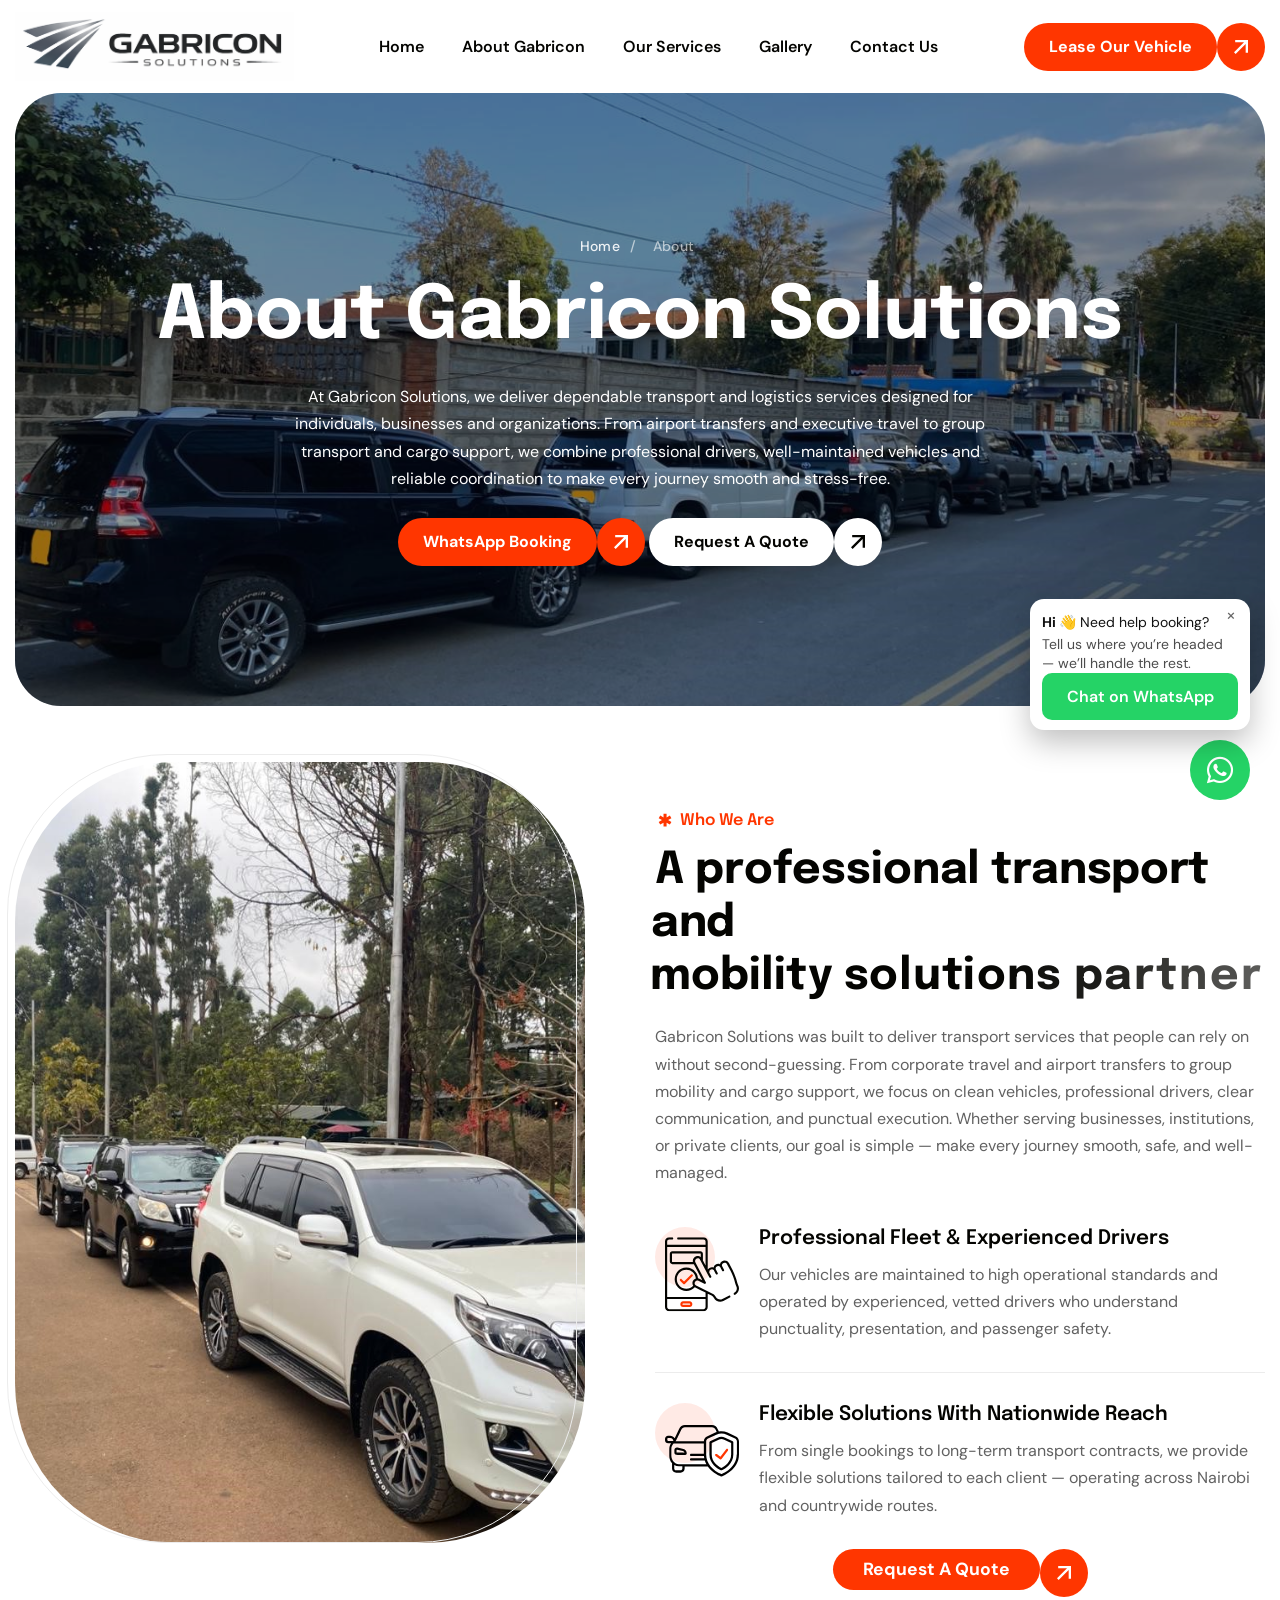
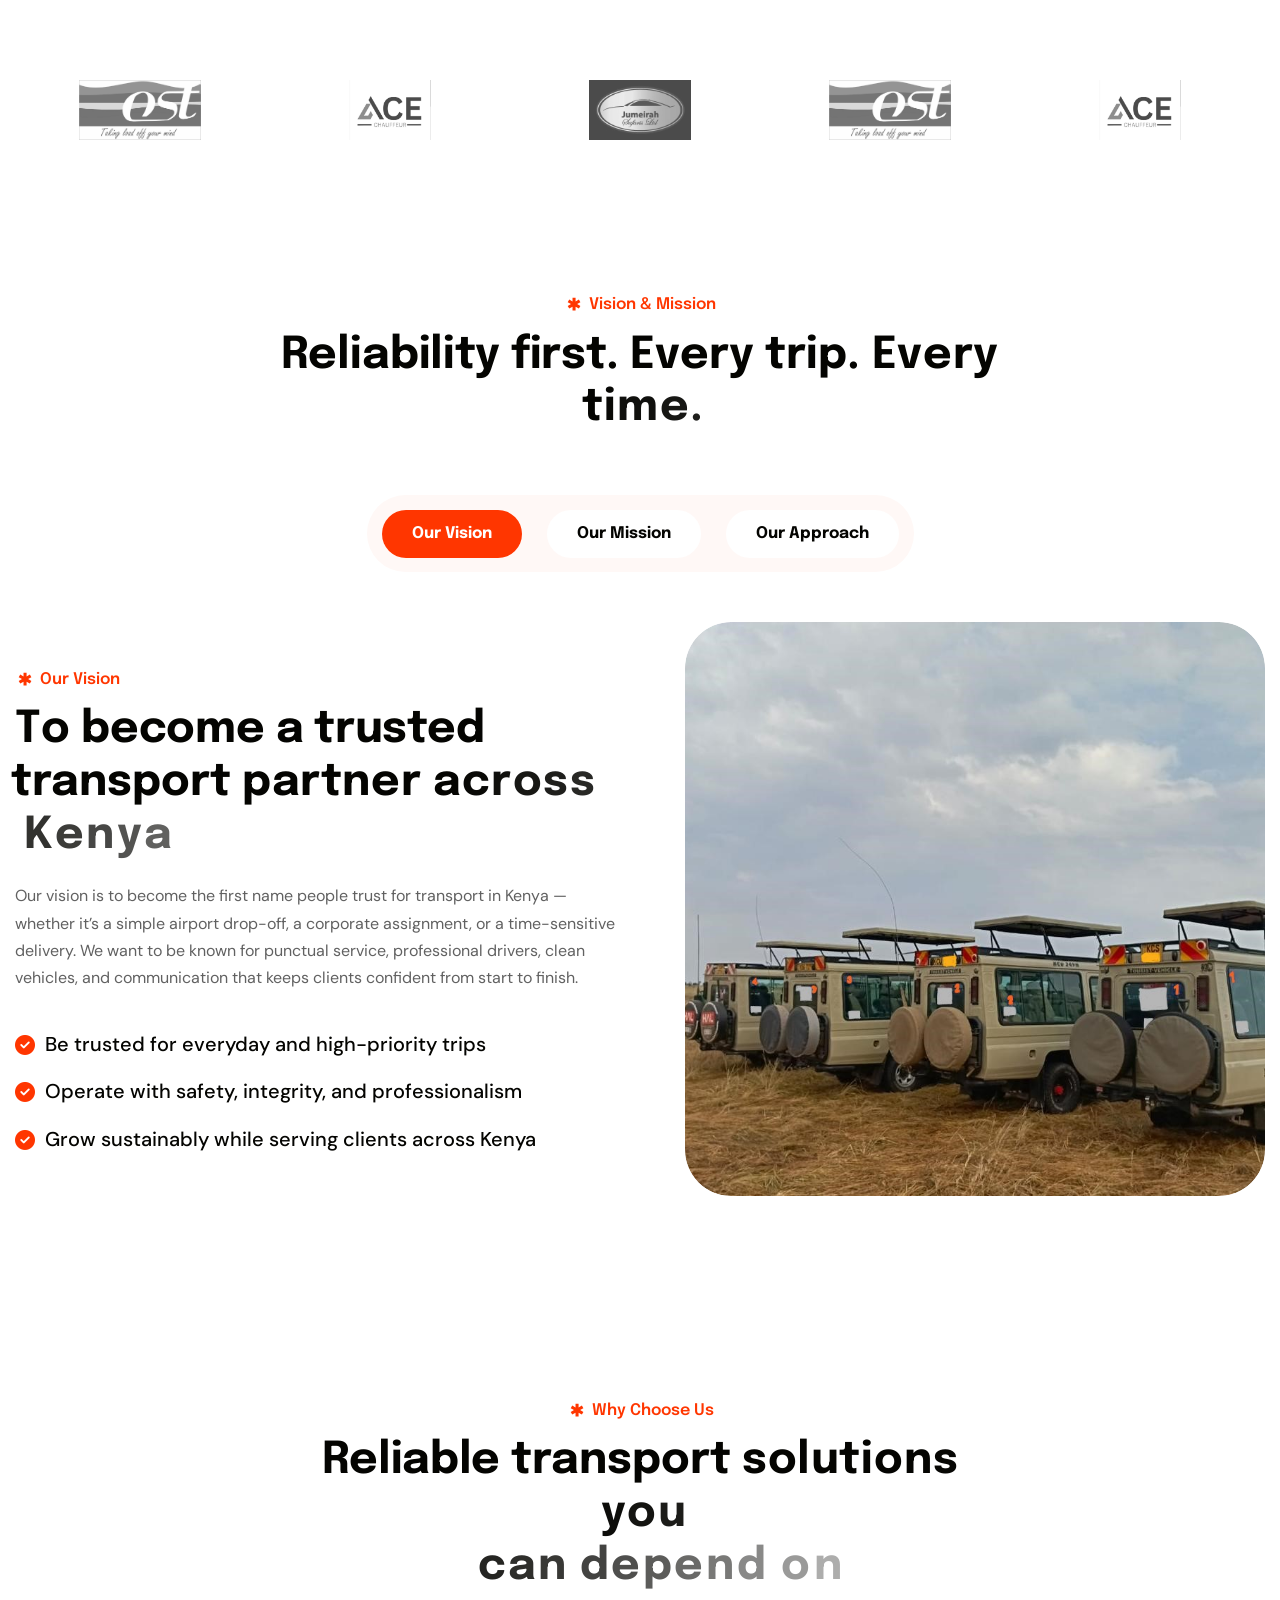
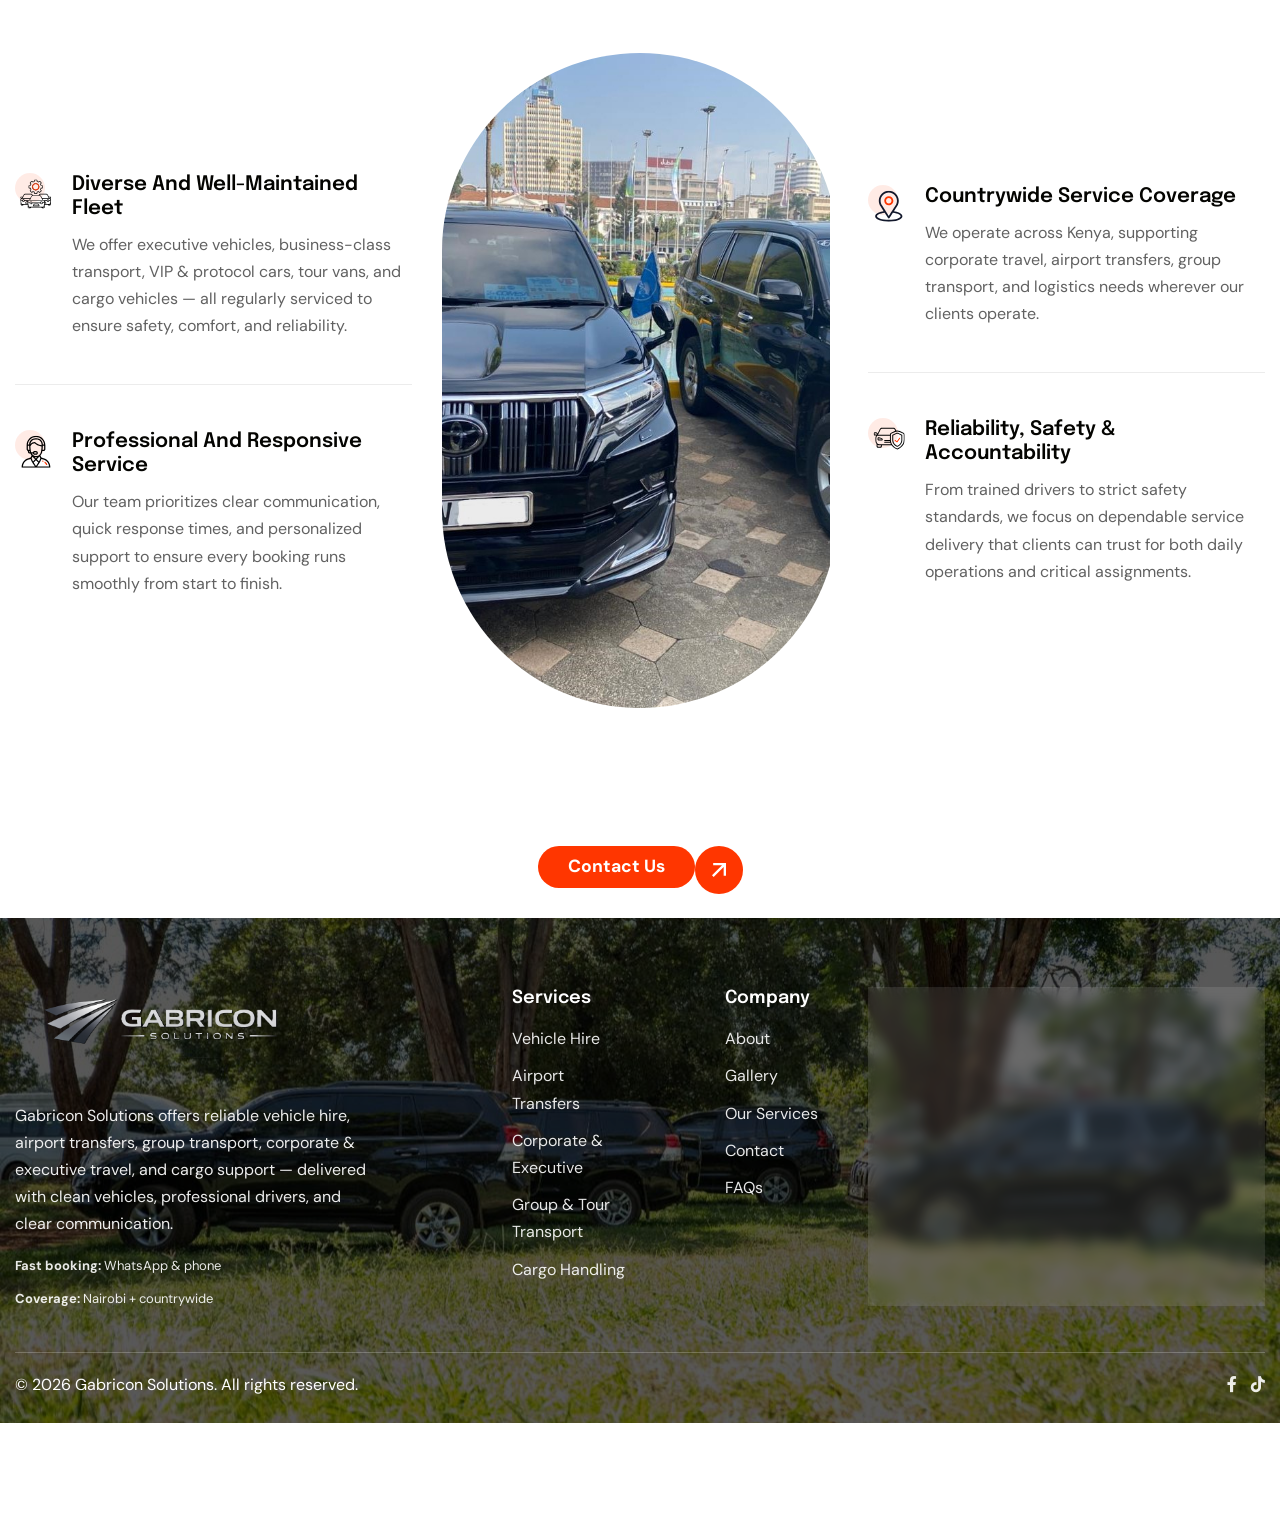
==== commit 70ce6ad1: "changes" ====
--- a/about.html
+++ b/about.html
@@ -519,42 +519,87 @@
 
 
     <!-- Exclusive Partners Section Start --> 
-<div class="exclusive-partners bg-section">
-    <div class="container">
-        <div class="row section-row">
-            <div class="col-lg-12">
-                <!-- Section Title Start -->
-                <div class="section-title">
-                    <h3 class="wow fadeInUp">strategic partnerships</h3>
-                    <h2 class="text-anime-style-3" data-cursor="-opaque">
-                        Trusted by partners who value reliability and professionalism
-                    </h2>
-                </div>
-                <!-- Section Title End -->
-            </div>
-        </div>
-
-        <div class="row">
-            <div class="col-lg-3 col-6">
-                <div class="partners-logo wow fadeInUp" data-wow-delay="0.2s">
-                    <img src="images/icon-partners-1.svg" alt="Corporate partner">
-                </div>
-            </div>
-
-            <div class="col-lg-3 col-6">
-                <div class="partners-logo wow fadeInUp" data-wow-delay="0.4s">
-                    <img src="images/icon-partners-2.svg" alt="Logistics partner">
-                </div>
-            </div>
-
-            <div class="col-lg-3 col-6">
-                <div class="partners-logo wow fadeInUp" data-wow-delay="0.6s">
-                    <img src="images/icon-partners-3.svg" alt="Mobility solutions partner">
-                </div>
-            </div>
-        </div>
+<div class="partners-slider">
+    <div class="partners-track">
+
+        <div class="partners-logo">
+            <img src="NewImage/ost.JPG" alt="">
+        </div>
+
+        <div class="partners-logo">
+            <img src="NewImage/ace.JPG" alt="">
+        </div>
+
+        <div class="partners-logo">
+            <img src="NewImage/jumeirah.JPG" alt="">
+        </div>
+
+        <!-- DUPLICATE logos for smooth loop -->
+        <div class="partners-logo">
+            <img src="NewImage/ost.JPG" alt="">
+        </div>
+
+        <div class="partners-logo">
+            <img src="NewImage/ace.JPG" alt="">
+        </div>
+
+        <div class="partners-logo">
+            <img src="NewImage/jumeirah.JPG" alt="">
+        </div>
+
     </div>
 </div>
+<style>
+  /* Slider container */
+.partners-slider {
+    overflow: hidden;
+    position: relative;
+    width: 100%;
+    margin-top: 40px;
+}
+
+/* Moving track */
+.partners-track {
+    display: flex;
+    width: calc(250px * 6); /* adjust based on number of logos */
+    animation: scroll 20s linear infinite;
+}
+
+/* Individual logo */
+.partners-logo {
+    width: 250px;
+    padding: 20px;
+    text-align: center;
+}
+
+.partners-logo img {
+    height: 60px;
+    object-fit: contain;
+    filter: grayscale(100%);
+    opacity: 0.7;
+    transition: 0.3s;
+}
+
+.partners-logo:hover img {
+    filter: grayscale(0%);
+    opacity: 1;
+}
+
+/* Animation */
+@keyframes scroll {
+    0% {
+        transform: translateX(0);
+    }
+    100% {
+        transform: translateX(-50%);
+    }
+}
+
+/* Pause on hover */
+.partners-slider:hover .partners-track {
+    animation-play-state: paused;
+}
+</style>
 <!-- Exclusive Partners Section End -->
 
     <!-- Vision Mission Section Start -->
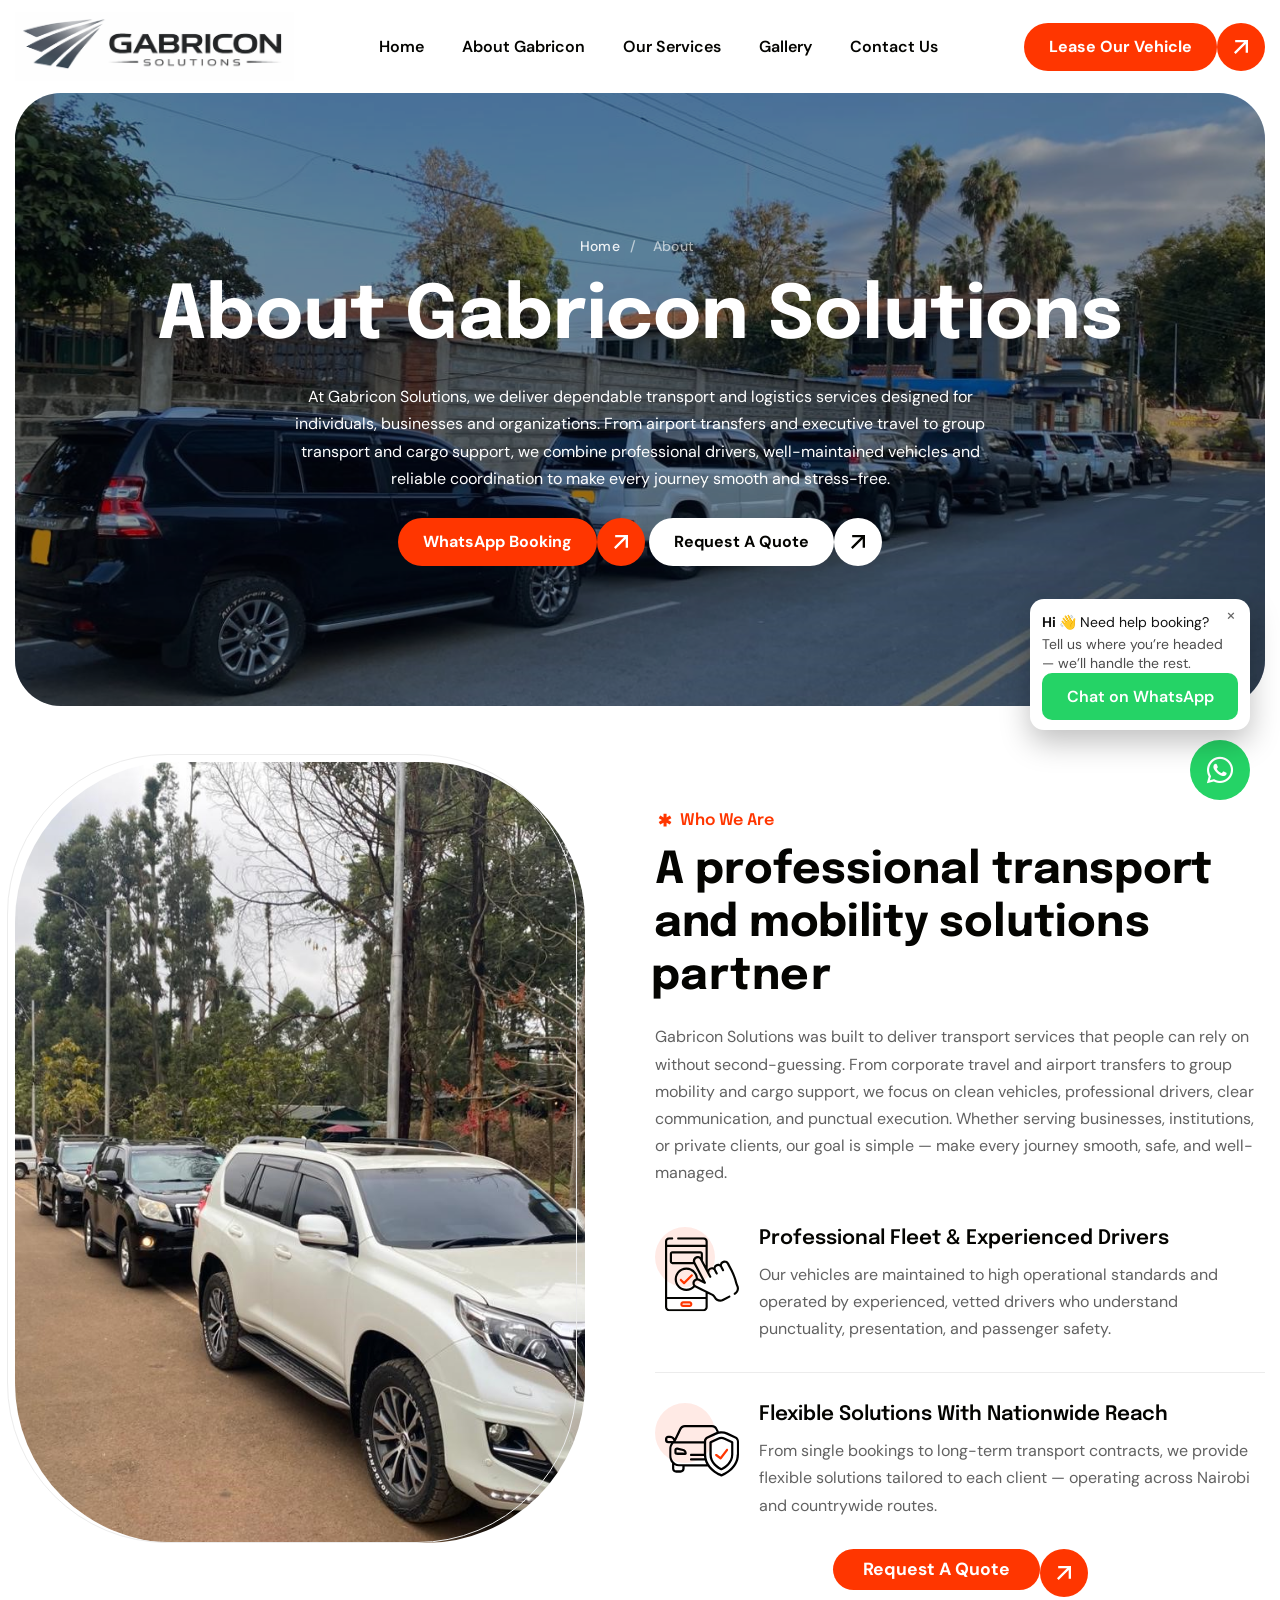
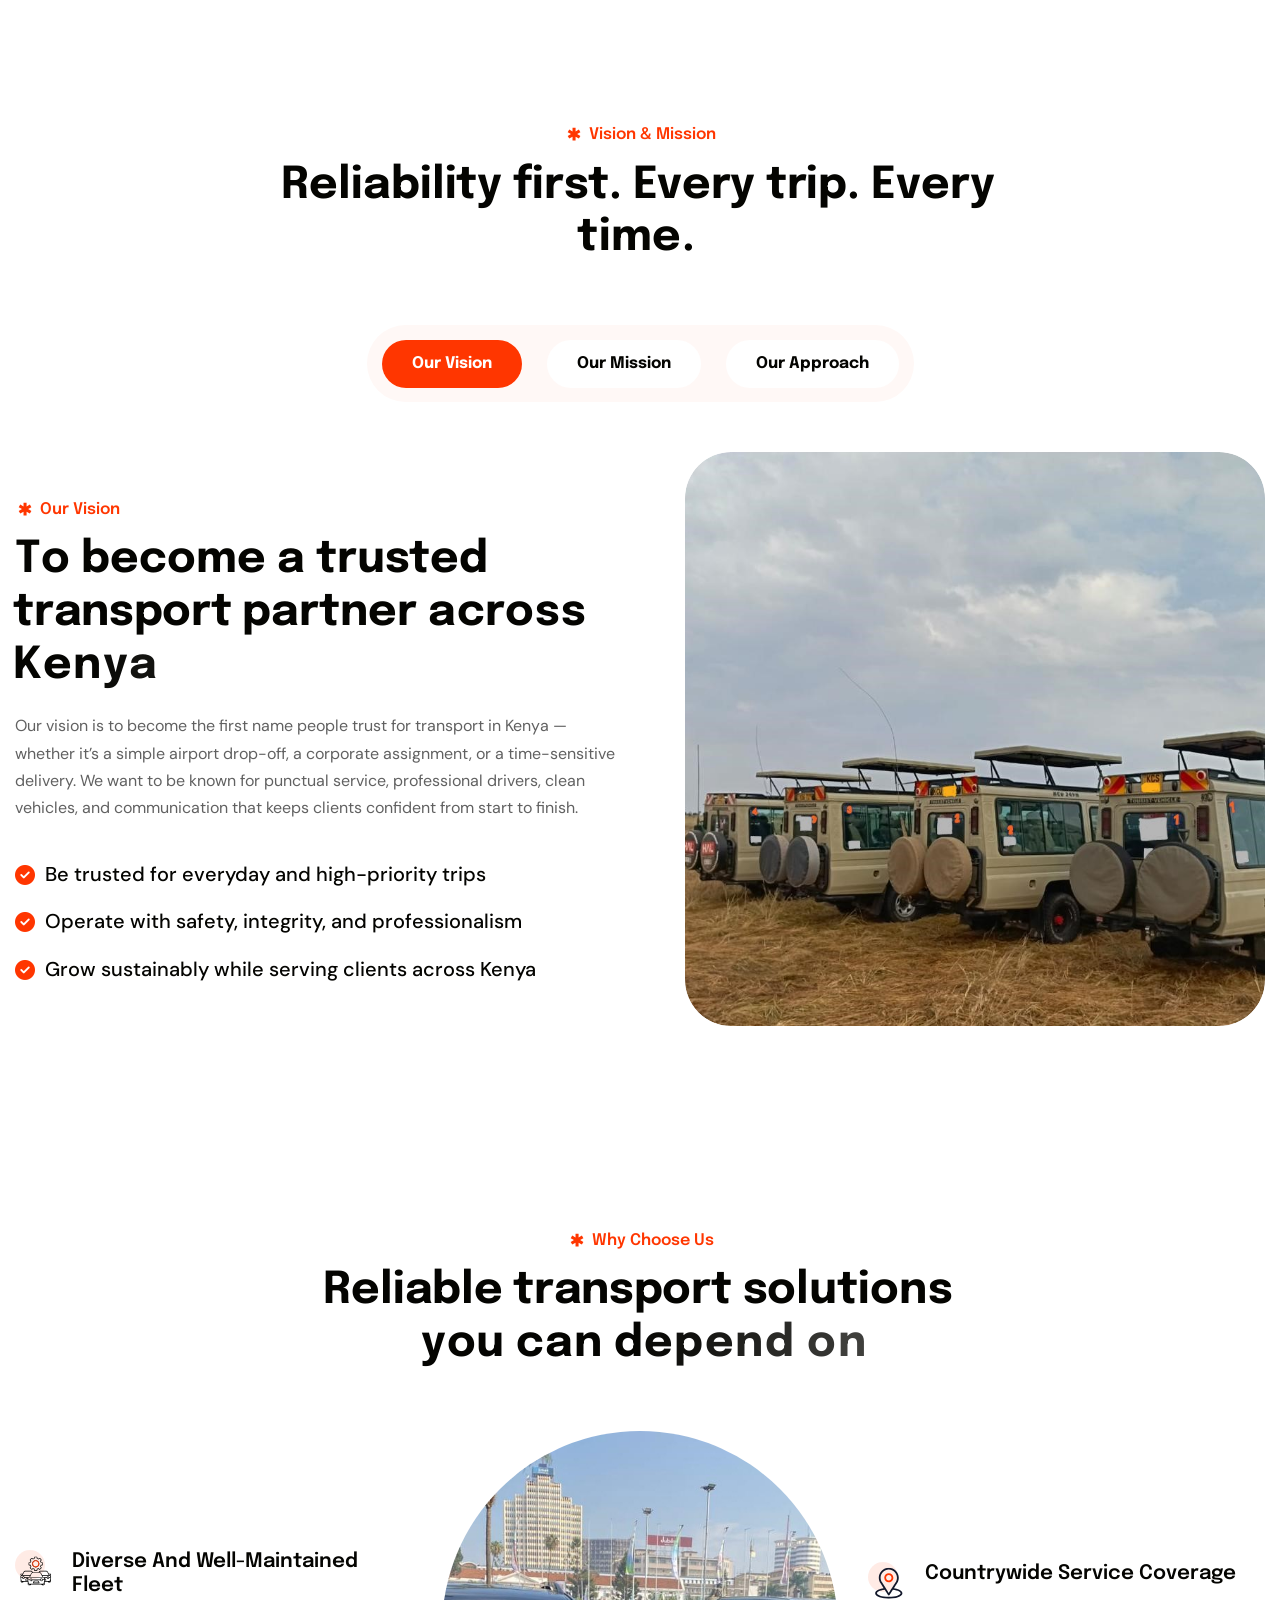
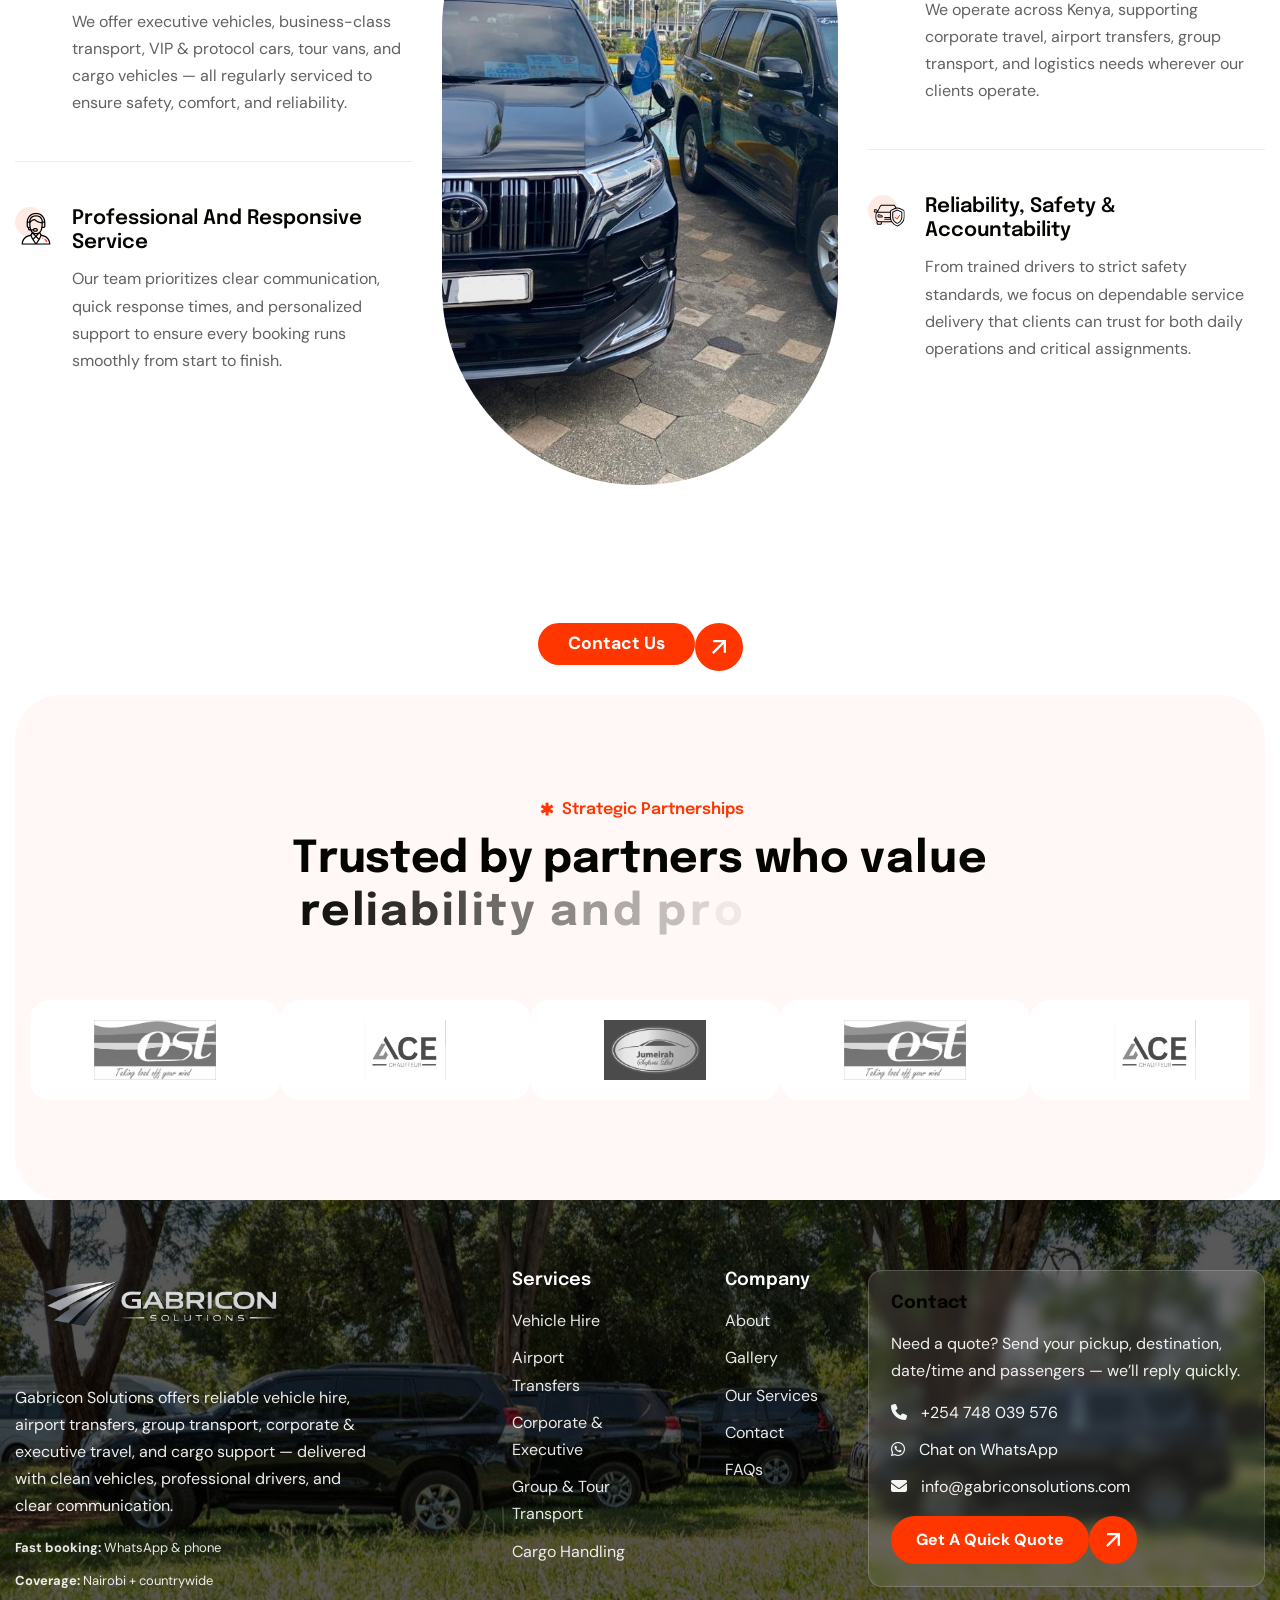
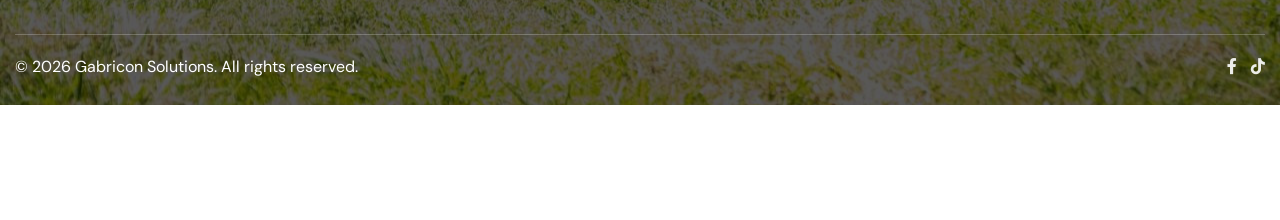
==== commit 19282861: "commit" ====
--- a/about.html
+++ b/about.html
@@ -518,90 +518,6 @@
 </div>
 
 
-    <!-- Exclusive Partners Section Start --> 
-<div class="partners-slider">
-    <div class="partners-track">
-
-        <div class="partners-logo">
-            <img src="NewImage/ost.JPG" alt="">
-        </div>
-
-        <div class="partners-logo">
-            <img src="NewImage/ace.JPG" alt="">
-        </div>
-
-        <div class="partners-logo">
-            <img src="NewImage/jumeirah.JPG" alt="">
-        </div>
-
-        <!-- DUPLICATE logos for smooth loop -->
-        <div class="partners-logo">
-            <img src="NewImage/ost.JPG" alt="">
-        </div>
-
-        <div class="partners-logo">
-            <img src="NewImage/ace.JPG" alt="">
-        </div>
-
-        <div class="partners-logo">
-            <img src="NewImage/jumeirah.JPG" alt="">
-        </div>
-
-    </div>
-</div>
-<style>
-  /* Slider container */
-.partners-slider {
-    overflow: hidden;
-    position: relative;
-    width: 100%;
-    margin-top: 40px;
-}
-
-/* Moving track */
-.partners-track {
-    display: flex;
-    width: calc(250px * 6); /* adjust based on number of logos */
-    animation: scroll 20s linear infinite;
-}
-
-/* Individual logo */
-.partners-logo {
-    width: 250px;
-    padding: 20px;
-    text-align: center;
-}
-
-.partners-logo img {
-    height: 60px;
-    object-fit: contain;
-    filter: grayscale(100%);
-    opacity: 0.7;
-    transition: 0.3s;
-}
-
-.partners-logo:hover img {
-    filter: grayscale(0%);
-    opacity: 1;
-}
-
-/* Animation */
-@keyframes scroll {
-    0% {
-        transform: translateX(0);
-    }
-    100% {
-        transform: translateX(-50%);
-    }
-}
-
-/* Pause on hover */
-.partners-slider:hover .partners-track {
-    animation-play-state: paused;
-}
-</style>
-<!-- Exclusive Partners Section End -->
-
     <!-- Vision Mission Section Start -->
 <div class="vision-mission">
     <div class="container">
@@ -872,6 +788,111 @@
             </a>
         </div>
 
+<!-- Exclusive Partners Section Start -->
+<div class="exclusive-partners bg-section">
+    <div class="container">
+
+        <!-- Section Header -->
+        <div class="row section-row">
+            <div class="col-lg-12">
+                <div class="section-title text-center">
+                    <h3 class="wow fadeInUp">Strategic Partnerships</h3>
+                    
+                    <h2 class="text-anime-style-3" data-cursor="-opaque">
+                        Trusted by partners who value reliability and professionalism
+                    </h2>
+                </div>
+            </div>
+        </div>
+
+        <!-- Partners Slider -->
+        <div class="partners-slider">
+            <div class="partners-track">
+
+                <!-- Original Logos -->
+                <div class="partners-logo">
+                    <img src="NewImage/ost.JPG" alt="Partner logo">
+                </div>
+
+                <div class="partners-logo">
+                    <img src="NewImage/ace.JPG" alt="Partner logo">
+                </div>
+
+                <div class="partners-logo">
+                    <img src="NewImage/jumeirah.JPG" alt="Partner logo">
+                </div>
+
+                <!-- Duplicate Logos (for smooth infinite scroll) -->
+                <div class="partners-logo">
+                    <img src="NewImage/ost.JPG" alt="Partner logo duplicate">
+                </div>
+
+                <div class="partners-logo">
+                    <img src="NewImage/ace.JPG" alt="Partner logo duplicate">
+                </div>
+
+                <div class="partners-logo">
+                    <img src="NewImage/jumeirah.JPG" alt="Partner logo duplicate">
+                </div>
+
+            </div>
+        </div>
+
+    </div>
+</div>
+<!-- Exclusive Partners Section End -->
+<style>
+  /* Slider container */
+.partners-slider {
+    overflow: hidden;
+    position: relative;
+    width: 100%;
+    margin-top: 40px;
+}
+
+/* Moving track */
+.partners-track {
+    display: flex;
+    width: calc(250px * 6); /* adjust based on number of logos */
+    animation: scroll 20s linear infinite;
+}
+
+/* Individual logo */
+.partners-logo {
+    width: 250px;
+    padding: 20px;
+    text-align: center;
+}
+
+.partners-logo img {
+    height: 60px;
+    object-fit: contain;
+    filter: grayscale(100%);
+    opacity: 0.7;
+    transition: 0.3s;
+}
+
+.partners-logo:hover img {
+    filter: grayscale(0%);
+    opacity: 1;
+}
+
+/* Animation */
+@keyframes scroll {
+    0% {
+        transform: translateX(0);
+    }
+    100% {
+        transform: translateX(-50%);
+    }
+}
+
+/* Pause on hover */
+.partners-slider:hover .partners-track {
+    animation-play-state: paused;
+}
+</style>
+<!-- Exclusive Partners Section End -->
      
 
 <!-- Footer Start -->
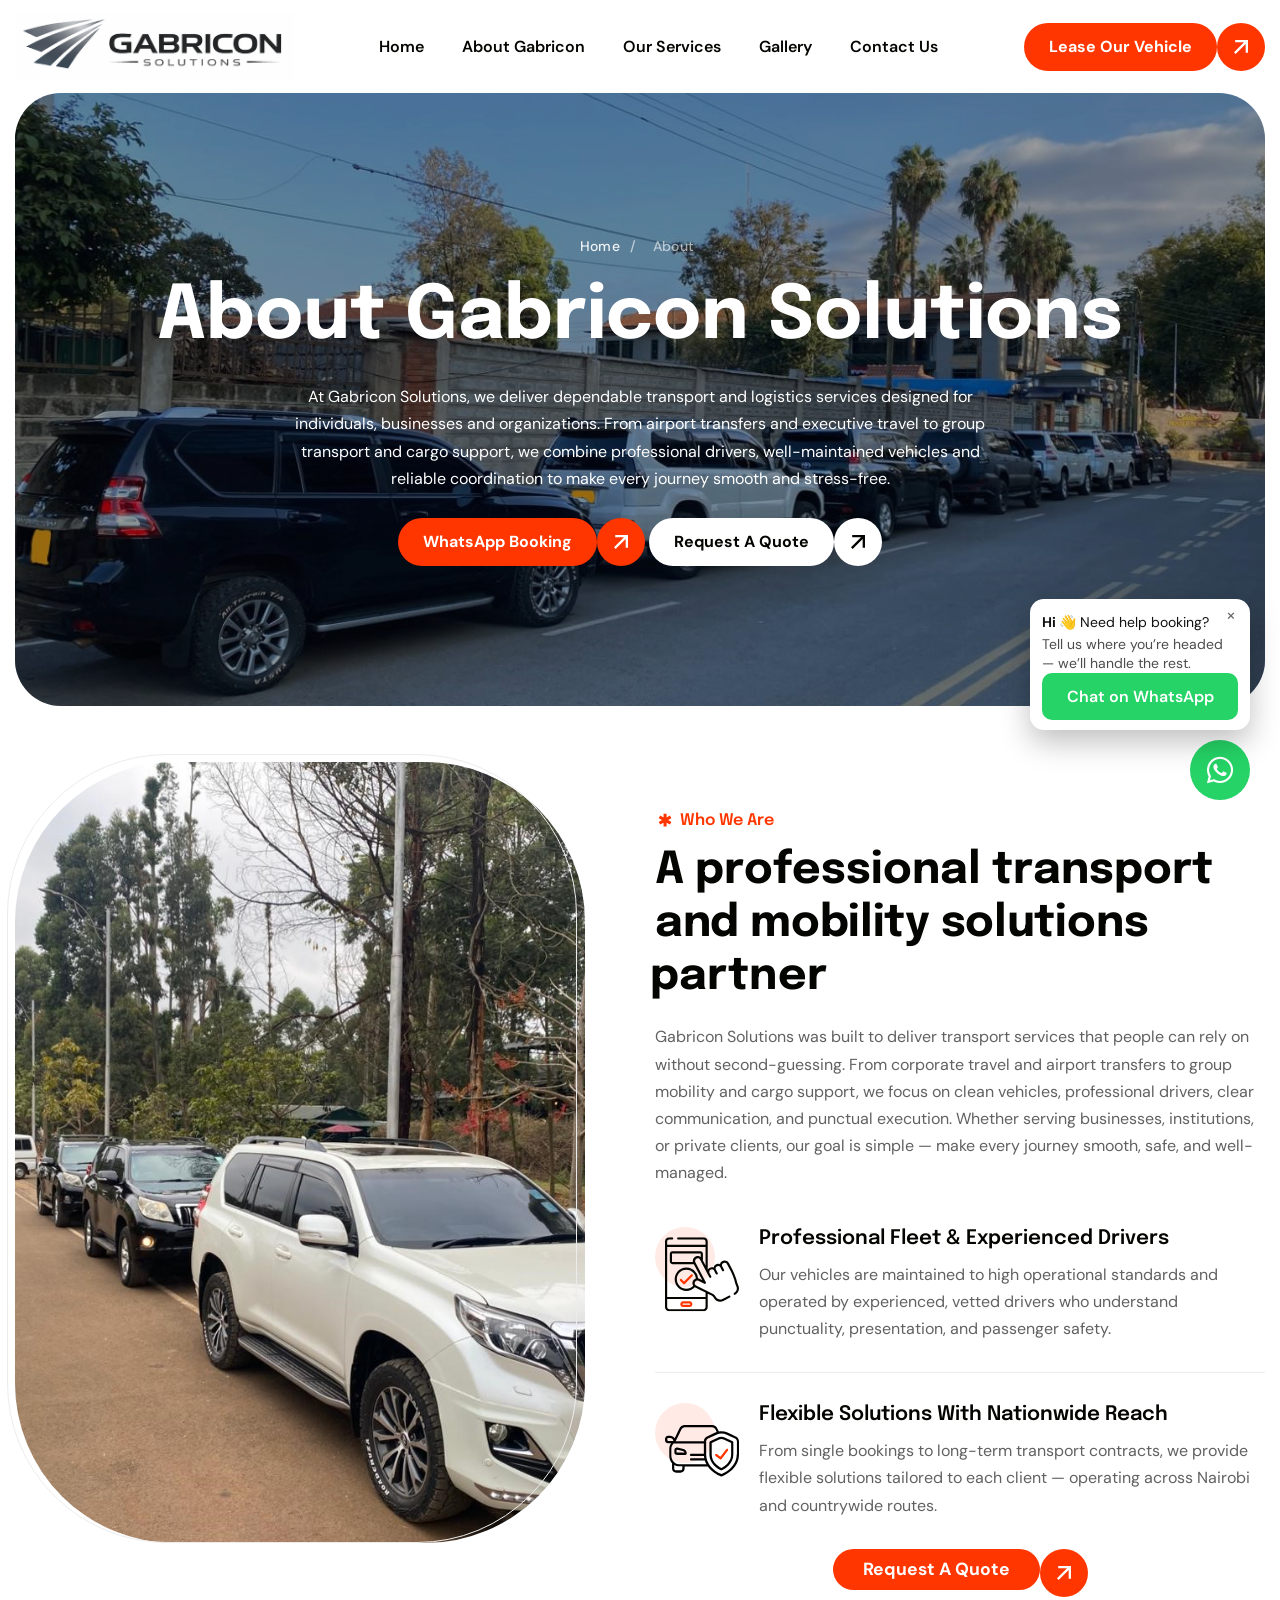
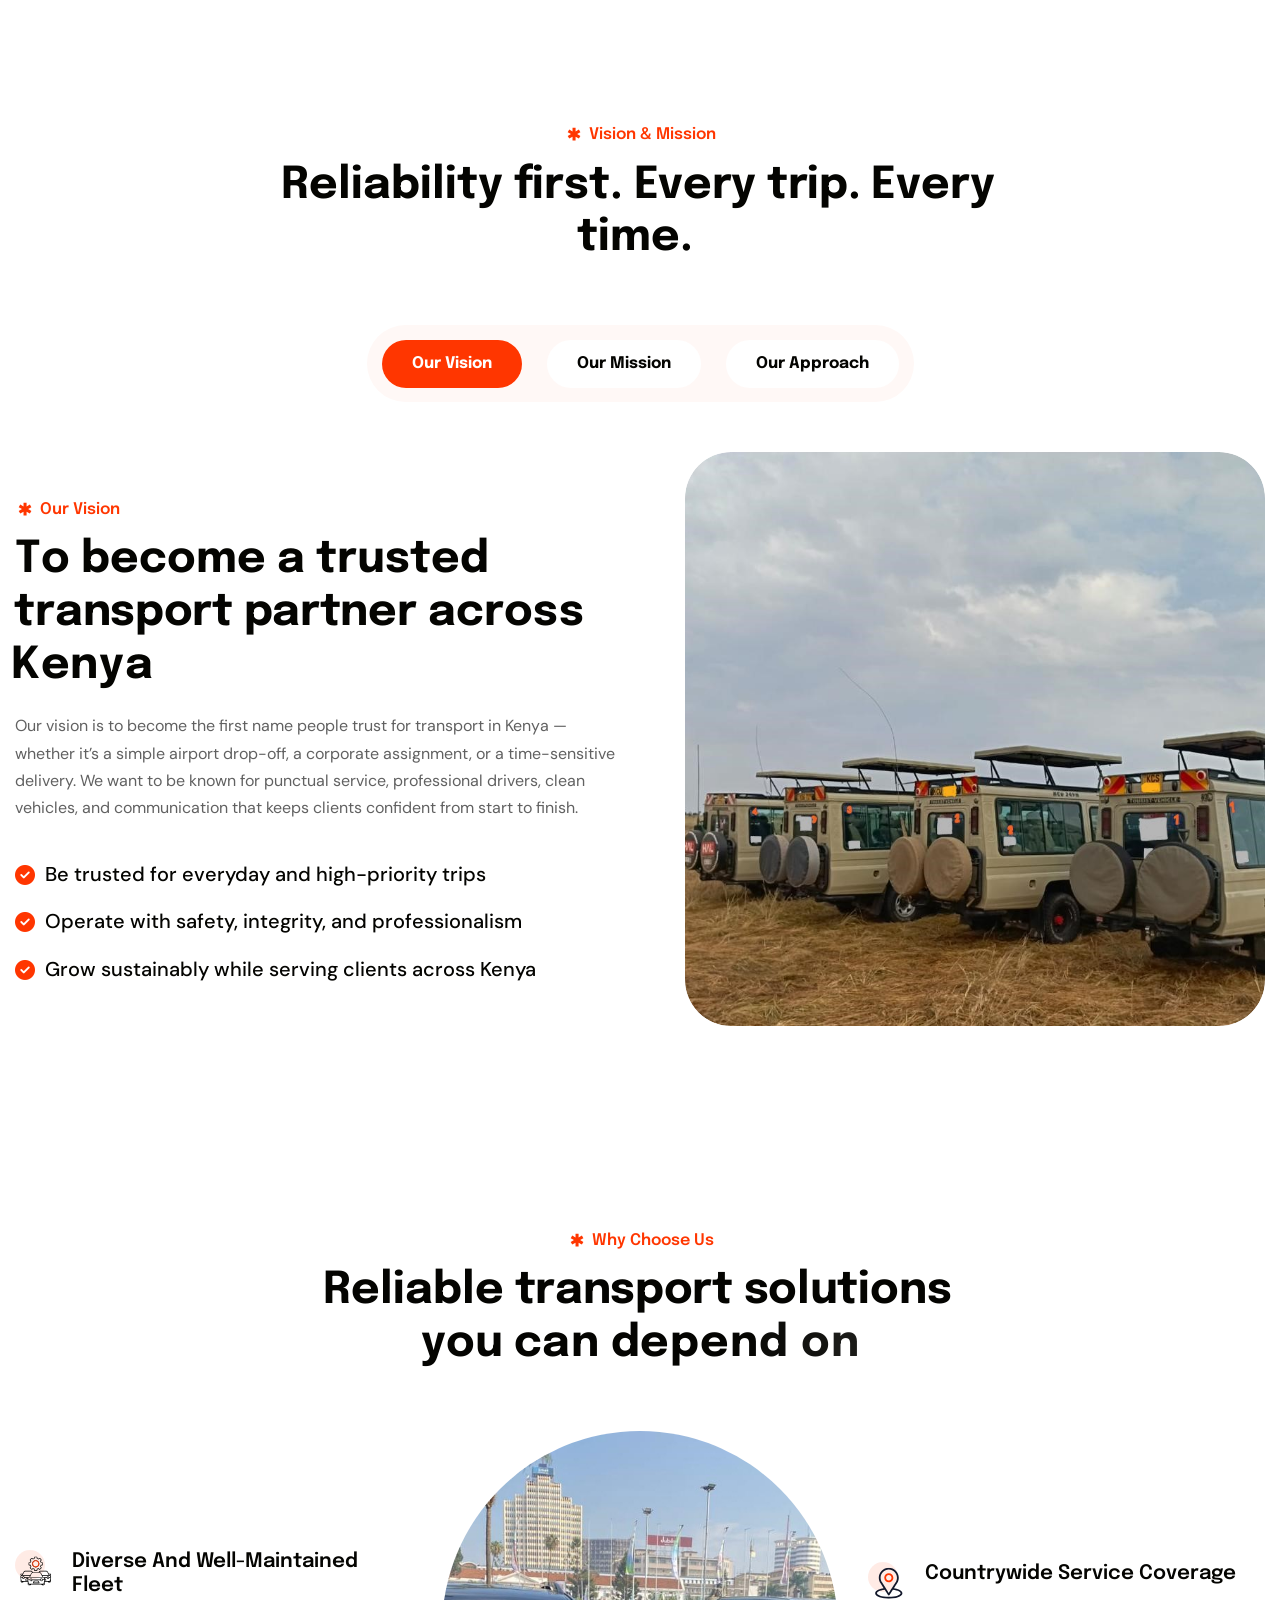
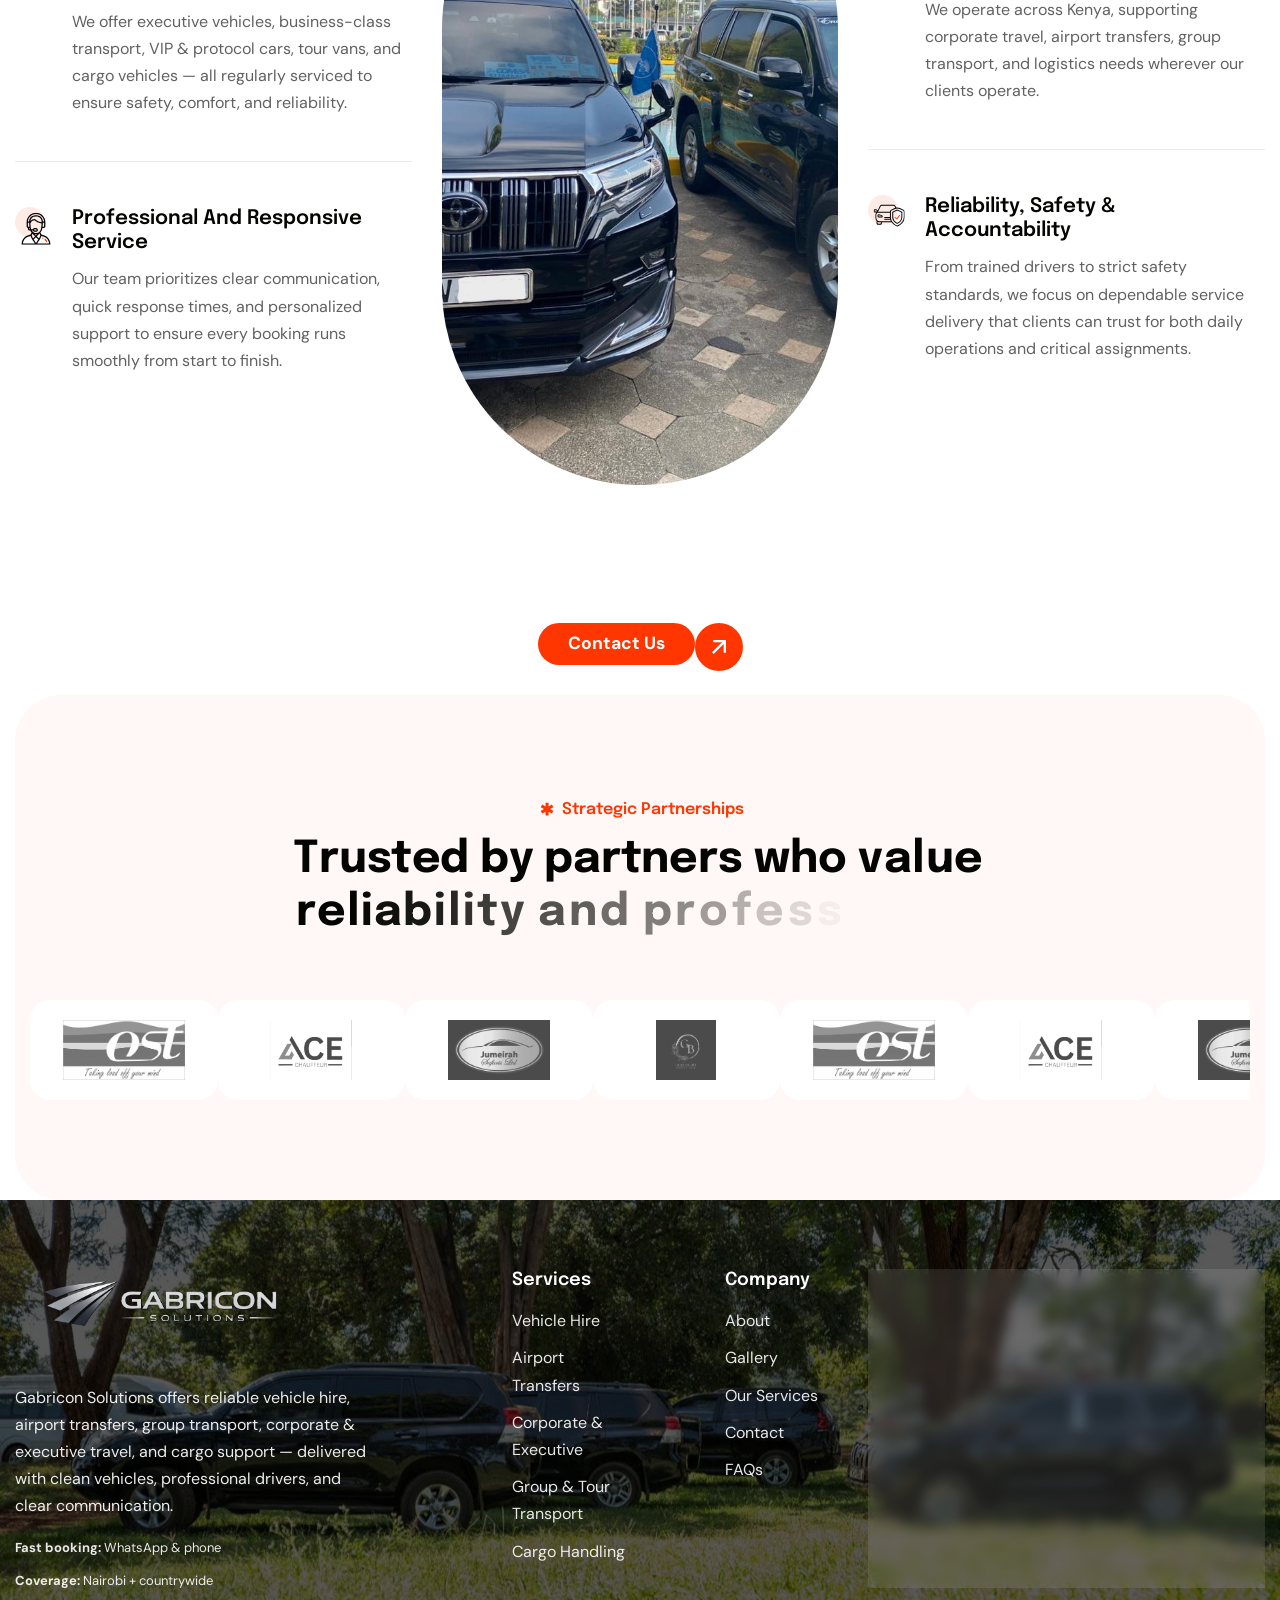
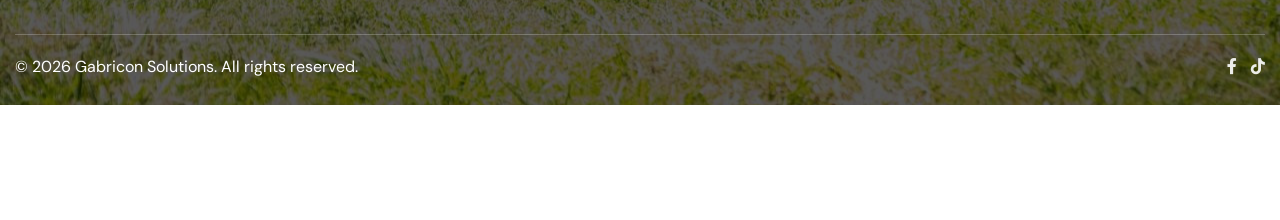
==== commit 249d313f: "c" ====
--- a/about.html
+++ b/about.html
@@ -822,6 +822,10 @@
                     <img src="NewImage/jumeirah.JPG" alt="Partner logo">
                 </div>
 
+                <div class="partners-logo">
+                    <img src="NewImage/Golden_Bit.jpeg" alt="Partner logo">
+                </div>
+
                 <!-- Duplicate Logos (for smooth infinite scroll) -->
                 <div class="partners-logo">
                     <img src="NewImage/ost.JPG" alt="Partner logo duplicate">
@@ -833,6 +837,10 @@
 
                 <div class="partners-logo">
                     <img src="NewImage/jumeirah.JPG" alt="Partner logo duplicate">
+                </div>
+
+                <div class="partners-logo">
+                    <img src="NewImage/Golden_Bit.jpeg" alt="Partner logo">
                 </div>
 
             </div>
@@ -854,7 +862,7 @@
 .partners-track {
     display: flex;
     width: calc(250px * 6); /* adjust based on number of logos */
-    animation: scroll 20s linear infinite;
+    animation: scroll 15s linear infinite;
 }
 
 /* Individual logo */
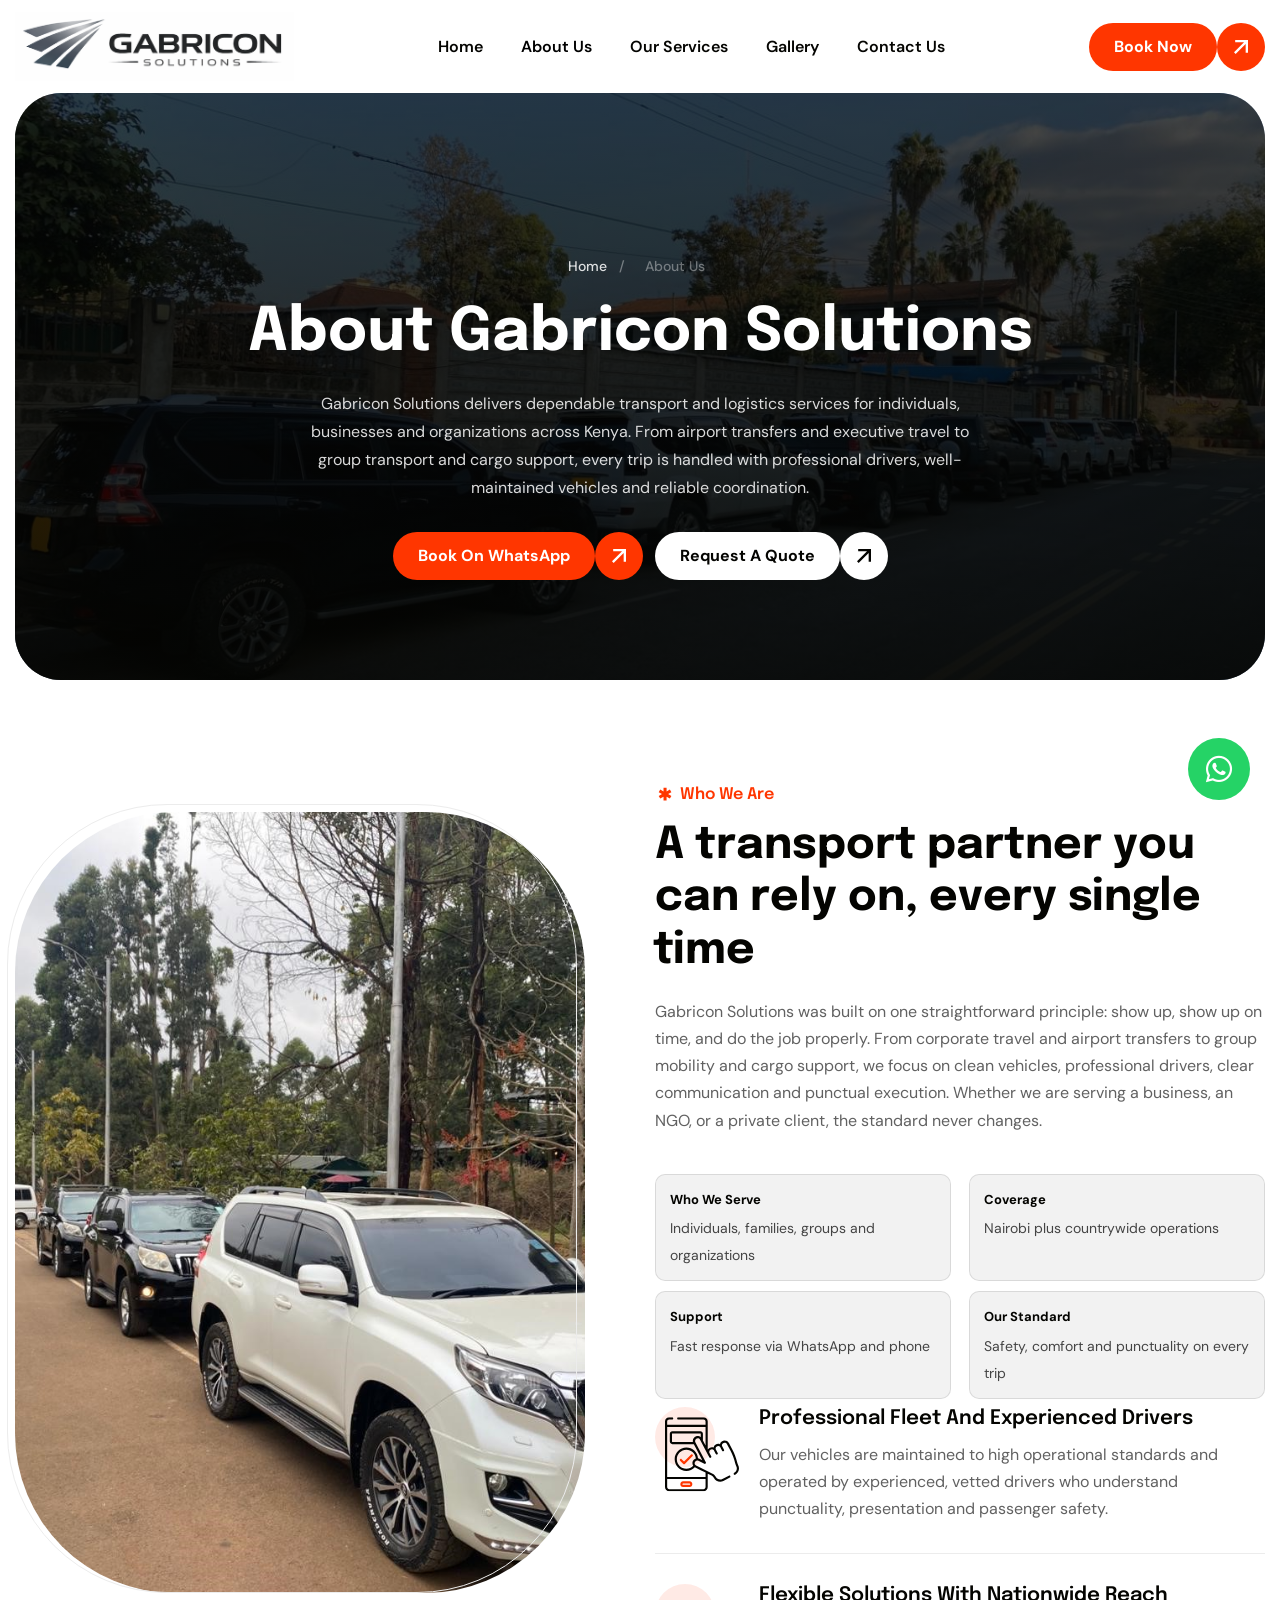
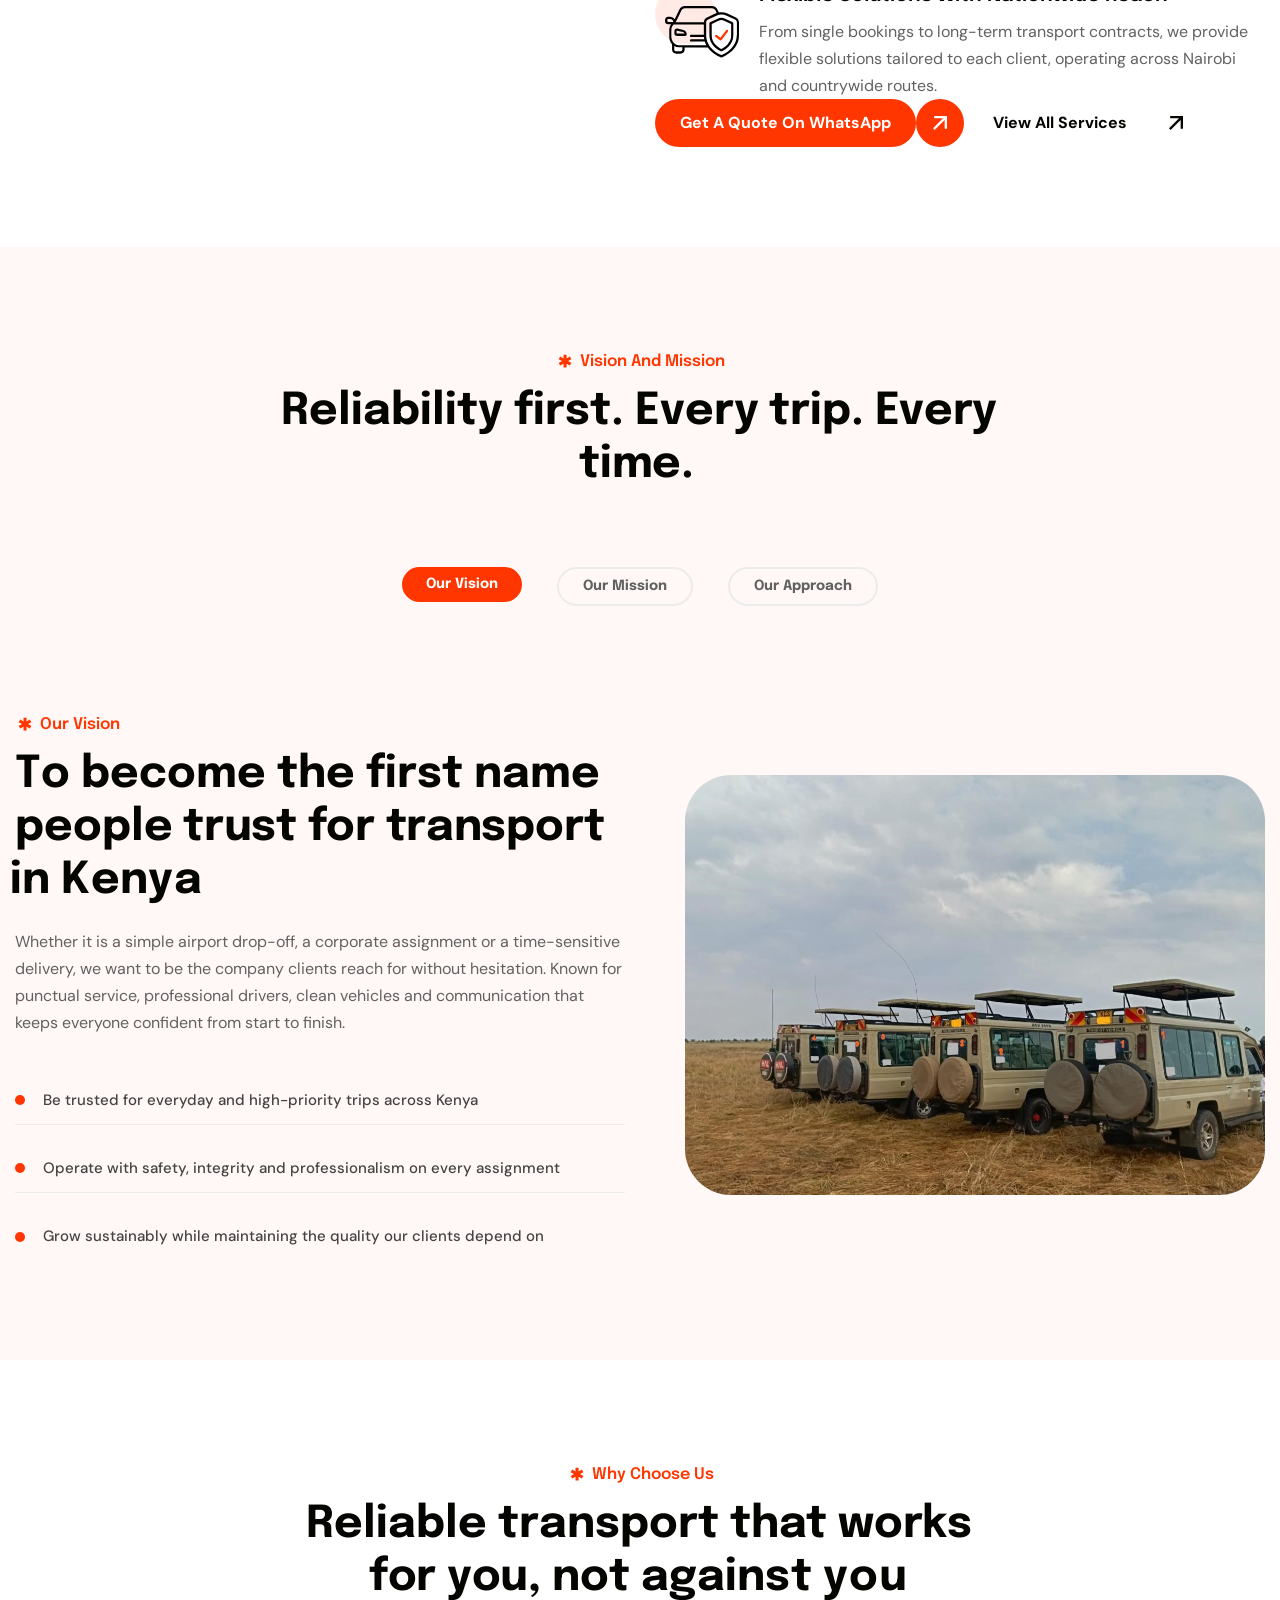
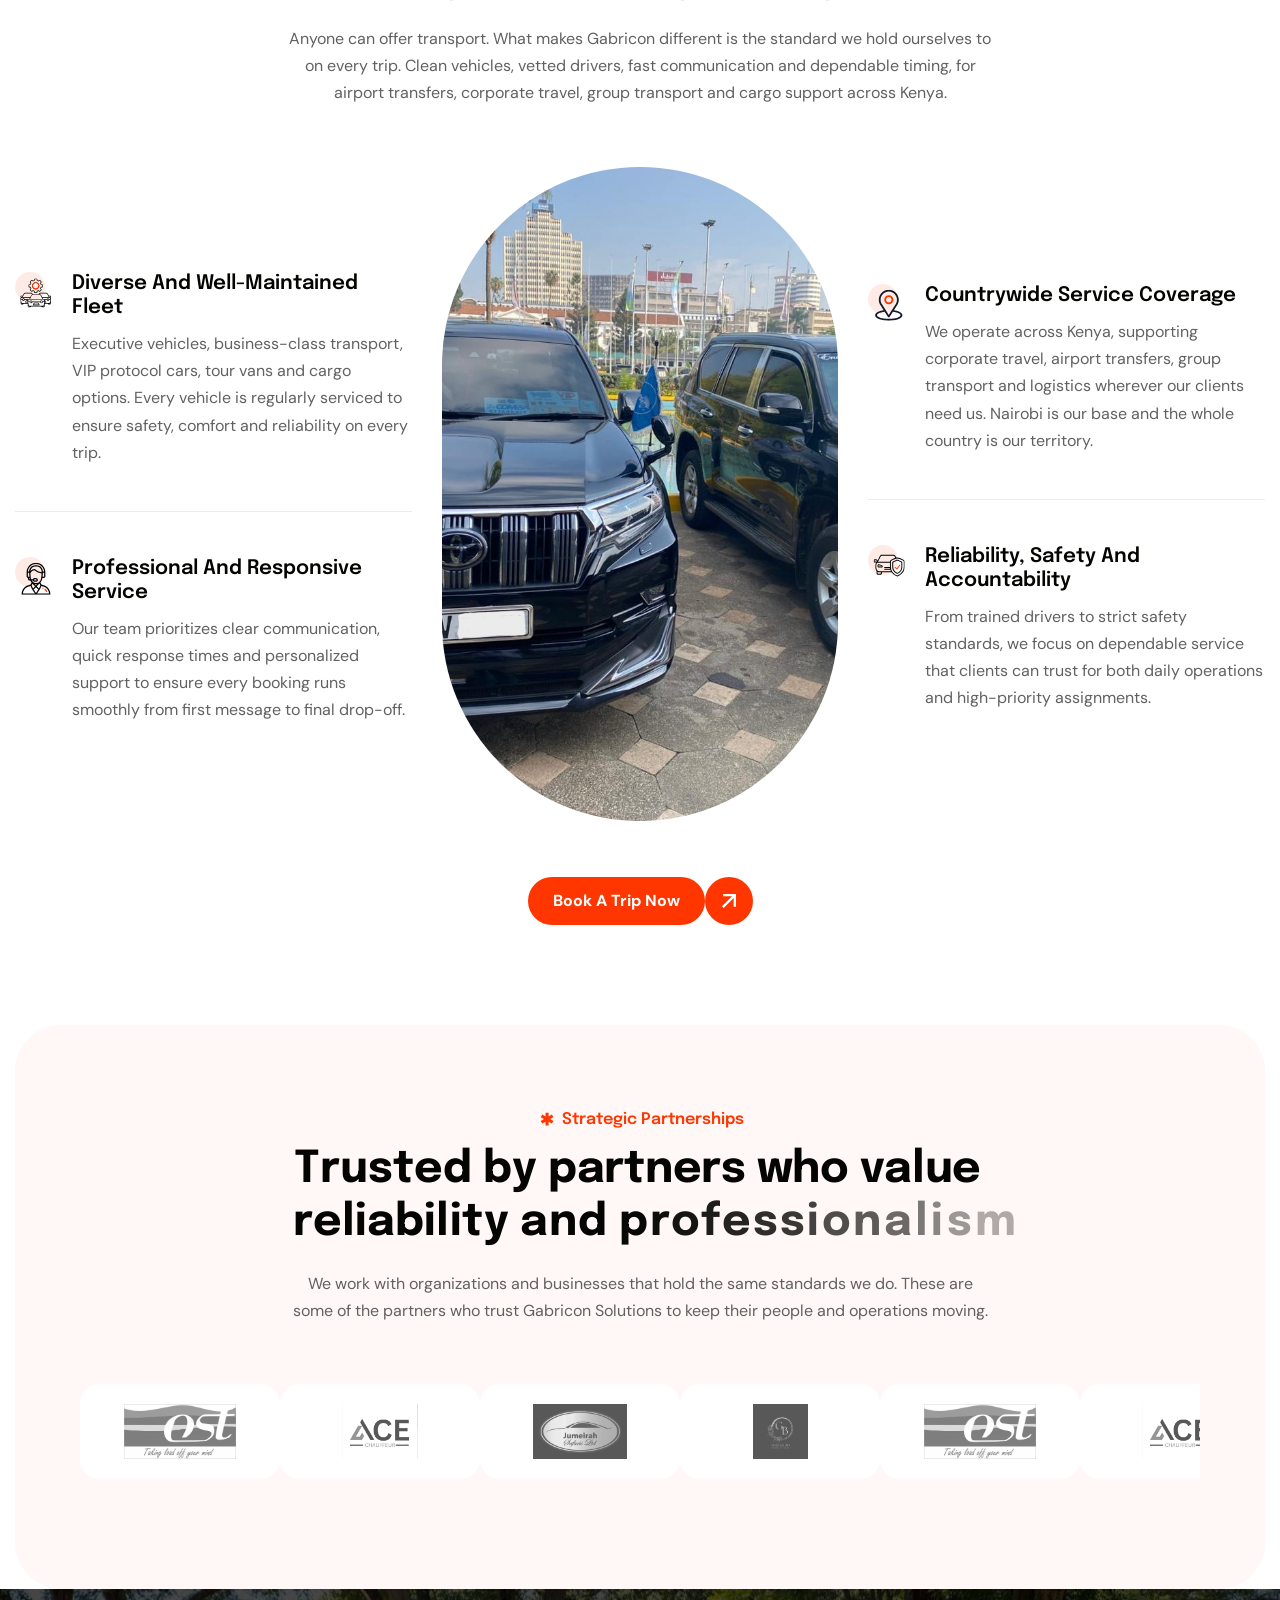
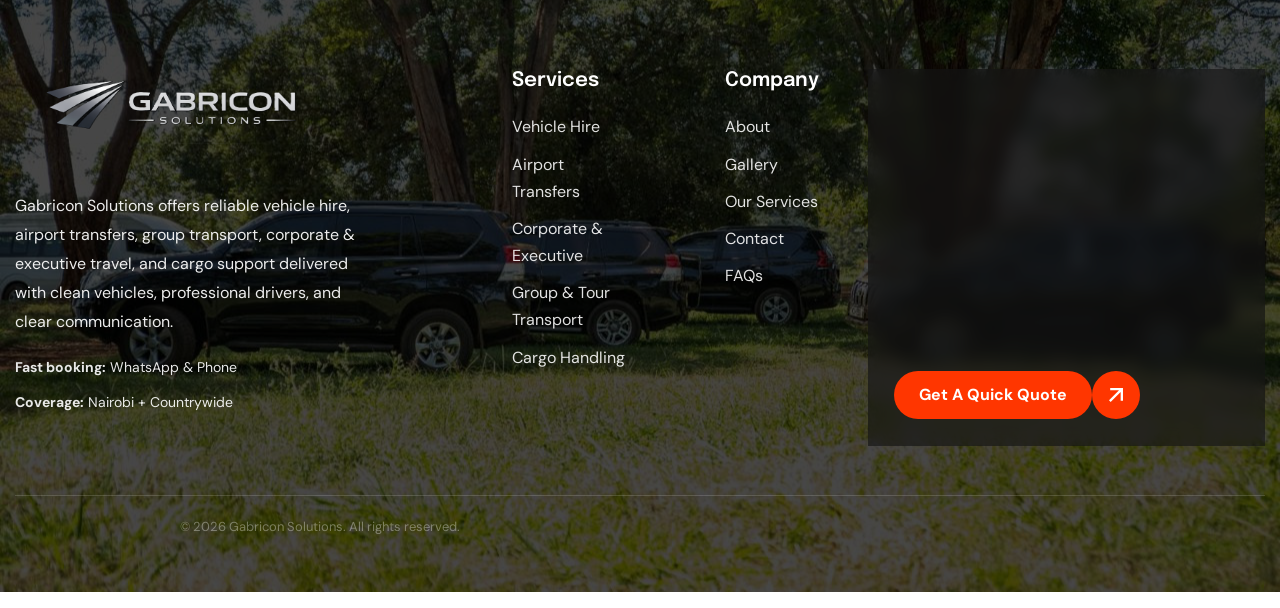
==== commit 3fa5f6a4: "commit-change" ====
--- a/about.html
+++ b/about.html
@@ -2,340 +2,387 @@
 <html lang="en-KE">
 
 <head>
-	<!-- Meta -->
-	<meta charset="utf-8">
-	<meta http-equiv="X-UA-Compatible" content="IE=edge">
-	<meta name="viewport" content="width=device-width, initial-scale=1.0">
-	<meta name="description" content="">
-	<meta name="keywords" content="">
-	<meta name="author" content="Awaiken">
-	<!-- Page Title -->
-	<title>About Us | Gabricon Solution</title>
-	<!-- Favicon Icon -->
-	<link rel="shortcut icon" type="image/x-icon" href="NewImage/Favic.png">
-	<!-- Google Fonts Css-->
-	<link rel="preconnect" href="https://fonts.googleapis.com/">
-    <link rel="preconnect" href="https://fonts.gstatic.com/" crossorigin>
-    <link href="https://fonts.googleapis.com/css2?family=DM+Sans:ital,opsz,wght@0,9..40,100..1000;1,9..40,100..1000&amp;family=Epilogue:ital,wght@0,100..900;1,100..900&amp;display=swap" rel="stylesheet">
-	<!-- Bootstrap Css -->
-	<link href="css/bootstrap.min.css" rel="stylesheet" media="screen">
-	<!-- SlickNav Css -->
-	<link href="css/slicknav.min.css" rel="stylesheet">
-	<!-- Swiper Css -->
-	<link rel="stylesheet" href="css/swiper-bundle.min.css">
-	<!-- Font Awesome Icon Css-->
-	<link href="css/all.css" rel="stylesheet" media="screen">
-	<!-- Animated Css -->
-	<link href="css/animate.css" rel="stylesheet">
-	<!-- Magnific Popup Core Css File -->
-	<link rel="stylesheet" href="css/magnific-popup.css">
-	<!-- Mouse Cursor Css File -->
-	<link rel="stylesheet" href="css/mousecursor.css">
-	<!-- Main Custom Css -->
-	<link href="css/custom.css" rel="stylesheet" media="screen">
-    
+  <meta charset="utf-8">
+  <meta http-equiv="X-UA-Compatible" content="IE=edge">
+  <meta name="viewport" content="width=device-width, initial-scale=1.0">
+
+  <!-- Primary SEO -->
+  <title>About Gabricon Solutions | Professional Transport and Logistics Kenya</title>
+  <meta name="description" content="Learn about Gabricon Solutions, Kenya's reliable vehicle hire, airport transfers, corporate transport and logistics company. Professional drivers, clean vehicles and dependable service across Nairobi and countrywide.">
+  <meta name="keywords" content="about Gabricon Solutions, transport company Kenya, vehicle hire Nairobi, airport transfers Kenya, corporate transport, logistics company Kenya, professional drivers Kenya">
+  <meta name="author" content="Gabricon Solutions">
+  <meta name="robots" content="index, follow">
+  <link rel="canonical" href="https://www.gabriconsolutions.com/about.html">
+
+  <!-- Open Graph -->
+  <meta property="og:type" content="website">
+  <meta property="og:title" content="About Gabricon Solutions | Professional Transport Kenya">
+  <meta property="og:description" content="Gabricon Solutions provides reliable vehicle hire, airport transfers, corporate transport and logistics across Kenya. Clean vehicles, vetted drivers and fast booking.">
+  <meta property="og:url" content="https://www.gabriconsolutions.com/about.html">
+  <meta property="og:image" content="https://www.gabriconsolutions.com/NewImage/gabricon_logo_600px.png">
+  <meta property="og:locale" content="en_KE">
+  <meta property="og:site_name" content="Gabricon Solutions">
+
+  <!-- Twitter Card -->
+  <meta name="twitter:card" content="summary_large_image">
+  <meta name="twitter:title" content="About Gabricon Solutions | Transport and Logistics Kenya">
+  <meta name="twitter:description" content="Professional vehicle hire, airport transfers and logistics across Kenya. Meet the Gabricon team.">
+  <meta name="twitter:image" content="https://www.gabriconsolutions.com/NewImage/gabricon_logo_600px.png">
+
+  <!-- Favicon -->
+  <link rel="shortcut icon" type="image/x-icon" href="NewImage/Favic.png">
+
+  <!-- Google Fonts -->
+  <link rel="preconnect" href="https://fonts.googleapis.com">
+  <link rel="preconnect" href="https://fonts.gstatic.com" crossorigin>
+  <link href="https://fonts.googleapis.com/css2?family=DM+Sans:ital,opsz,wght@0,9..40,100..1000;1,9..40,100..1000&family=Epilogue:ital,wght@0,100..900;1,100..900&display=swap" rel="stylesheet">
+
+  <!-- CSS Libraries -->
+  <link href="css/bootstrap.min.css" rel="stylesheet" media="screen">
+  <link href="css/slicknav.min.css" rel="stylesheet">
+  <link rel="stylesheet" href="css/swiper-bundle.min.css">
+  <link href="css/all.css" rel="stylesheet" media="screen">
+  <link href="css/animate.css" rel="stylesheet">
+  <link rel="stylesheet" href="css/magnific-popup.css">
+  <link rel="stylesheet" href="css/mousecursor.css">
+  <link href="css/custom.css" rel="stylesheet" media="screen">
+
+  <!-- Schema.org JSON-LD for About Page -->
+  <script type="application/ld+json">
+  {
+    "@context": "https://schema.org",
+    "@type": "AboutPage",
+    "name": "About Gabricon Solutions",
+    "url": "https://www.gabriconsolutions.com/about.html",
+    "description": "Gabricon Solutions provides professional vehicle hire, airport transfers, corporate transport and logistics services across Kenya.",
+    "mainEntity": {
+      "@type": "LocalBusiness",
+      "name": "Gabricon Solutions",
+      "description": "Reliable vehicle hire, airport transfers, corporate transport, group travel and cargo logistics across Kenya.",
+      "telephone": "+254748039576",
+      "email": "info@gabriconsolutions.com",
+      "address": {
+        "@type": "PostalAddress",
+        "addressLocality": "Nairobi",
+        "addressCountry": "KE"
+      },
+      "areaServed": "Kenya",
+      "knowsAbout": ["Vehicle Hire", "Airport Transfers", "Corporate Transport", "Group Transport", "Cargo Logistics", "VIP Protocol Transport"]
+    }
+  }
+  </script>
+
+  <!-- Active nav highlight -->
+  <script>
+    document.addEventListener("DOMContentLoaded", function () {
+      let currentPage = window.location.pathname.split("/").pop() || "index.html";
+      document.querySelectorAll(".navbar-nav .nav-link").forEach(function (link) {
+        if (link.getAttribute("href") === currentPage) link.classList.add("active");
+      });
+    });
+  </script>
+
+  <style>
+    /* =============================================
+       ABOUT PAGE STYLES
+       All page-specific CSS embedded here
+    ============================================= */
+
+    /* ---- LOADER ---- */
+    .g-loader {
+      position: fixed;
+      inset: 0;
+      z-index: 99999;
+      display: flex;
+      align-items: center;
+      justify-content: center;
+      background: #040401;
+      transition: opacity 0.7s ease, visibility 0.7s ease;
+    }
+    .g-loader::before {
+      content: "";
+      position: absolute;
+      inset: 0;
+      background: radial-gradient(ellipse at 30% 50%, rgba(255,54,0,0.15) 0%, transparent 60%),
+                  radial-gradient(ellipse at 75% 40%, rgba(255,255,255,0.04) 0%, transparent 55%);
+      pointer-events: none;
+    }
+    .g-loader-inner {
+      position: relative;
+      text-align: center;
+      display: flex;
+      flex-direction: column;
+      align-items: center;
+      gap: 28px;
+    }
+    .g-loader-logo { width: 160px; height: auto; opacity: 0.95; }
+    .g-loader-ring { position: relative; width: 56px; height: 56px; }
+    .g-loader-ring svg { width: 56px; height: 56px; animation: loaderSpin 1.4s linear infinite; }
+    .g-loader-ring circle { fill: none; stroke-width: 3; stroke-linecap: round; stroke-dasharray: 120; stroke-dashoffset: 80; stroke: #FF3600; }
+    @keyframes loaderSpin { to { transform: rotate(360deg); } }
+    .g-loader-text { font-family: "DM Sans", sans-serif; font-size: 13px; font-weight: 600; color: rgba(255,255,255,0.55); letter-spacing: 0.5px; }
+    .g-loader.is-hidden { opacity: 0; visibility: hidden; pointer-events: none; }
+
+    /* ---- PAGE HEADER ---- */
+    .page-header {
+      position: relative;
+      padding: 160px 0 100px;
+      background-size: cover;
+      background-position: center;
+      overflow: hidden;
+    }
+    .page-header-overlay {
+      position: absolute;
+      inset: 0;
+      background: linear-gradient(to bottom, rgba(4,4,1,0.55) 0%, rgba(4,4,1,0.75) 60%, rgba(4,4,1,0.88) 100%);
+      z-index: 1;
+    }
+    .page-header .container { position: relative; z-index: 2; }
+    .page-header-box { text-align: center; max-width: 800px; margin: 0 auto; }
+    .page-breadcrumb {
+      font-size: 14px;
+      font-weight: 500;
+      color: rgba(255,255,255,0.75);
+      margin-bottom: 18px;
+    }
+    .page-breadcrumb a {
+      color: #fff;
+      text-decoration: none;
+      opacity: 0.85;
+      transition: opacity 0.2s;
+    }
+    .page-breadcrumb a:hover { opacity: 1; text-decoration: underline; }
+    .page-breadcrumb span { margin: 0 8px; opacity: 0.5; }
+    .page-header-box h1 {
+      font-size: clamp(32px, 5vw, 60px);
+      font-weight: 700;
+      color: #fff;
+      line-height: 1.2;
+      margin-bottom: 20px;
+    }
+    .page-header-text {
+      color: rgba(255,255,255,0.85);
+      font-size: 16px;
+      line-height: 1.75;
+      max-width: 680px;
+      margin: 0 auto 30px;
+    }
+    .page-header-cta {
+      display: flex;
+      gap: 12px;
+      justify-content: center;
+      flex-wrap: wrap;
+    }
+
+    /* ---- ABOUT PAGE ABOUT SECTION ---- */
+    .page-about-us { padding: 100px 0; }
+    .about-proof { margin: 18px 0 8px; }
+    .about-proof-list {
+      list-style: none;
+      padding: 0;
+      margin: 0;
+      display: grid;
+      grid-template-columns: 1fr 1fr;
+      gap: 10px 18px;
+    }
+    .about-proof-list li {
+      background: rgba(4,4,1,0.05);
+      border: 1px solid rgba(4,4,1,0.1);
+      padding: 11px 14px;
+      border-radius: 10px;
+      font-size: 14px;
+      color: #444;
+    }
+    .about-proof-list li strong {
+      color: #040401;
+      display: block;
+      margin-bottom: 2px;
+      font-size: 13px;
+    }
+    @media (max-width: 768px) { .about-proof-list { grid-template-columns: 1fr; } }
+
+    /* ---- VISION MISSION SECTION ---- */
+    .vision-mission { padding: 100px 0; background: #fff8f6; }
+    .vision-image figure img { width: 100%; height: 420px; object-fit: cover; border-radius: 16px; }
+    .vision-mission-list ul {
+      list-style: none;
+      padding: 0;
+      margin: 0;
+    }
+    .vision-mission-list ul li {
+      padding: 10px 0 10px 28px;
+      position: relative;
+      font-size: 15px;
+      color: #444;
+      border-bottom: 1px solid #ececec;
+    }
+    .vision-mission-list ul li:last-child { border-bottom: none; }
+    .vision-mission-list ul li::before {
+      content: "";
+      position: absolute;
+      left: 0;
+      top: 50%;
+      transform: translateY(-50%);
+      width: 10px;
+      height: 10px;
+      border-radius: 50%;
+      background: #FF3600;
+    }
+    .our-projects-nav .nav-tabs {
+      border: none;
+      gap: 10px;
+      flex-wrap: wrap;
+      margin-bottom: 40px;
+    }
+    .our-projects-nav .nav-tabs .nav-link {
+      border: 2px solid #ececec;
+      border-radius: 100px;
+      padding: 10px 24px;
+      font-size: 14px;
+      font-weight: 700;
+      color: #616161;
+      text-transform: capitalize;
+      background: transparent;
+      transition: all 0.25s ease;
+    }
+    .our-projects-nav .nav-tabs .nav-link.active,
+    .our-projects-nav .nav-tabs .nav-link:hover {
+      background: #FF3600;
+      border-color: #FF3600;
+      color: #fff;
+    }
+
+    /* ---- WHY CHOOSE US ---- */
+    .why-choose-us { padding: 100px 0; }
+
+    /* ---- PARTNERS SECTION ---- */
+    .exclusive-partners.bg-section { padding: 80px 50px; }
+    .partners-slider { overflow: hidden; position: relative; width: 100%; margin-top: 40px; }
+    .partners-track {
+      display: flex;
+      width: max-content;
+      animation: partnerScroll 18s linear infinite;
+    }
+    .partners-track:hover { animation-play-state: paused; }
+    .partners-logo { width: 200px; padding: 20px 30px; text-align: center; flex-shrink: 0; }
+    .partners-logo img {
+      height: 55px;
+      object-fit: contain;
+      filter: grayscale(100%);
+      opacity: 0.65;
+      transition: all 0.3s ease;
+    }
+    .partners-logo:hover img { filter: grayscale(0%); opacity: 1; }
+    @keyframes partnerScroll {
+      0% { transform: translateX(0); }
+      100% { transform: translateX(-50%); }
+    }
+    @media (max-width: 767px) {
+      .exclusive-partners.bg-section { padding: 60px 20px; }
+      .partners-logo { width: 150px; padding: 15px 20px; }
+    }
+
+    /* ---- FOOTER ---- */
+    .site-footer { background: #040401; padding: 80px 0 0; }
+    .footer-logo img { width: 160px; margin-bottom: 20px; }
+    .footer-tagline { font-size: 14px; color: rgba(255,255,255,0.55); line-height: 1.75; margin-bottom: 20px; max-width: 280px; }
+    .footer-contact-item { display: flex; align-items: center; gap: 10px; margin-bottom: 10px; font-size: 14px; color: rgba(255,255,255,0.7); }
+    .footer-contact-item a { color: rgba(255,255,255,0.7); transition: color 0.2s; }
+    .footer-contact-item a:hover { color: #FF3600; }
+    .footer-contact-icon { width: 32px; height: 32px; border-radius: 8px; background: rgba(255,54,0,0.15); display: flex; align-items: center; justify-content: center; flex-shrink: 0; color: #FF3600; font-size: 13px; }
+    .footer-heading { font-family: "Epilogue", sans-serif; font-size: 16px; font-weight: 700; color: #fff; margin-bottom: 20px; }
+    .footer-links-list { list-style: none; padding: 0; margin: 0; }
+    .footer-links-list li { margin-bottom: 10px; }
+    .footer-links-list li a { font-size: 14px; color: rgba(255,255,255,0.55); transition: color 0.2s ease, padding-left 0.2s ease; display: inline-block; }
+    .footer-links-list li a:hover { color: #FF3600; padding-left: 4px; }
+    .footer-bottom { border-top: 1px solid rgba(255,255,255,0.08); margin-top: 60px; padding: 24px 0; text-align: center; }
+    .footer-bottom p { font-size: 13px; color: rgba(255,255,255,0.35); margin: 0; }
+    .footer-whatsapp-cta { display: inline-flex; align-items: center; gap: 8px; background: #25D366; color: #fff; border-radius: 100px; padding: 11px 22px; font-size: 14px; font-weight: 700; margin-top: 20px; transition: opacity 0.2s ease; }
+    .footer-whatsapp-cta:hover { opacity: 0.88; color: #fff; }
+
+    /* ---- WHATSAPP FLOAT ---- */
+    .wa-float { position: fixed; bottom: 28px; right: 28px; z-index: 9999; width: 56px; height: 56px; border-radius: 50%; background: #25D366; display: flex; align-items: center; justify-content: center; box-shadow: 0 6px 24px rgba(37,211,102,0.4); transition: transform 0.2s ease, box-shadow 0.2s ease; }
+    .wa-float:hover { transform: scale(1.08); box-shadow: 0 10px 32px rgba(37,211,102,0.5); }
+    .wa-float svg { width: 28px; height: 28px; fill: #fff; }
+    .wa-float-tooltip { position: absolute; right: 68px; background: #040401; color: #fff; font-size: 13px; font-weight: 600; padding: 7px 14px; border-radius: 8px; white-space: nowrap; opacity: 0; pointer-events: none; transition: opacity 0.25s ease; }
+    .wa-float:hover .wa-float-tooltip { opacity: 1; }
+
+    /* ---- SCROLL TOP ---- */
+    .scroll-top-btn { position: fixed; bottom: 94px; right: 28px; z-index: 9998; width: 44px; height: 44px; border-radius: 50%; background: #040401; border: 2px solid rgba(255,255,255,0.12); color: #fff; display: none; align-items: center; justify-content: center; font-size: 16px; cursor: pointer; transition: background 0.2s ease, transform 0.2s ease; }
+    .scroll-top-btn:hover { background: #FF3600; transform: translateY(-2px); }
+
+    /* ---- RESPONSIVE ---- */
+    @media (max-width: 991px) {
+      .page-header { padding: 130px 0 80px; }
+      .vision-image figure img { height: 320px; }
+    }
+    @media (max-width: 575px) {
+      .page-header-cta { flex-direction: column; align-items: center; }
+      .page-header-cta .btn-default { margin-right: 0; }
+      .footer-heading { margin-top: 36px; }
+    }
+  </style>
 </head>
+
 <body>
 
-<!-- ===== GABRICON LOADER: GPS PING ROUTE ===== -->
-<div class="preloader" id="preloader" aria-label="Loading">
-  <div class="preloader-card">
-    <img class="preloader-logo" src="NewImage/gabricon_logo_600px.png" alt="Gabricon Solutions Logo">
-
-    <div class="gps-wrap" aria-hidden="true">
-      <div class="map-grid"></div>
-
-      <!-- Route (SVG so it feels “real”) -->
-      <svg class="route-svg" viewBox="0 0 420 90" preserveAspectRatio="none">
-        <!-- faint base route -->
-        <path class="route-base"
-          d="M10,60 C70,20 120,85 180,45 C240,10 300,75 360,35 C385,22 402,28 410,30" />
-        <!-- animated route -->
-        <path class="route-draw"
-          d="M10,60 C70,20 120,85 180,45 C240,10 300,75 360,35 C385,22 402,28 410,30" />
-      </svg>
-
-      <!-- Start pin -->
-      <div class="pin pin-start">
-        <span class="pin-core"></span>
-        <span class="pin-pulse"></span>
-      </div>
-
-      <!-- End pin -->
-      <div class="pin pin-end">
-        <span class="pin-core"></span>
-        <span class="pin-pulse"></span>
-      </div>
-
-      <!-- Moving signal dot -->
-      <div class="signal-dot"></div>
+<!-- ===== LOADER ===== -->
+<div class="g-loader" id="pageLoader">
+  <div class="g-loader-inner">
+    <img class="g-loader-logo" src="NewImage/gabricon_logo_600px.png" alt="Gabricon Solutions">
+    <div class="g-loader-ring">
+      <svg viewBox="0 0 56 56"><circle cx="28" cy="28" r="22"/></svg>
     </div>
-
-    <div class="preloader-text">
-      <div class="preloader-title">Routing your ride…</div>
-      <div class="preloader-sub">Securing driver & vehicle</div>
-    </div>
+    <div class="g-loader-text">Loading your experience</div>
   </div>
 </div>
-<!-- ===== /GABRICON LOADER ===== -->
-
-<style>/* ===== GPS ROUTE LOADER (UNIQUE) ===== */
-  .preloader{
-    position: fixed;
-    inset: 0;
-    z-index: 99999;
-    display:flex;
-    align-items:center;
-    justify-content:center;
-    background: #070707;
-    opacity: 1;
-    visibility: visible;
-    transition: opacity .6s ease, visibility .6s ease;
-  }
-  
-  /* subtle moving sheen */
-  .preloader::before{
-    content:"";
-    position:absolute;
-    inset:-40%;
-    background:
-      radial-gradient(circle at 30% 40%, rgba(255,54,0,0.18) 0%, rgba(255,54,0,0) 55%),
-      radial-gradient(circle at 70% 60%, rgba(255,255,255,0.05) 0%, rgba(255,255,255,0) 50%);
-    animation: sheen 2.2s ease-in-out infinite alternate;
-    filter: blur(0.5px);
-  }
-  
-  @keyframes sheen{
-    from{ transform: translate3d(-1.5%, -1%, 0) scale(1); opacity: .8; }
-    to{ transform: translate3d(1.5%, 1%, 0) scale(1.02); opacity: 1; }
-  }
-  
-  .preloader-card{
-    position: relative;
-    width: min(520px, 92vw);
-    padding: 26px 22px 22px;
-    border-radius: 18px;
-    background: rgba(255,255,255,0.06);
-    border: 1px solid rgba(255,255,255,0.10);
-    box-shadow: 0 24px 70px rgba(0,0,0,0.45);
-    backdrop-filter: blur(10px);
-    text-align:center;
-    overflow:hidden;
-  }
-  
-  .preloader-logo{
-    width: 170px;
-    height:auto;
-    opacity: .95;
-    transform: translateZ(0);
-  }
-  
-  /* Map / GPS area */
-  .gps-wrap{
-    position: relative;
-    margin: 18px auto 14px;
-    width: 100%;
-    height: 140px;
-    border-radius: 14px;
-    background: rgba(0,0,0,0.35);
-    border: 1px solid rgba(255,255,255,0.10);
-    overflow: hidden;
-  }
-  
-  /* “Map grid” */
-  .map-grid{
-    position:absolute;
-    inset:0;
-    background:
-      linear-gradient(rgba(255,255,255,0.06) 1px, transparent 1px),
-      linear-gradient(90deg, rgba(255,255,255,0.06) 1px, transparent 1px);
-    background-size: 22px 22px;
-    opacity: .55;
-    transform: translateZ(0);
-  }
-  
-  /* Route SVG */
-  .route-svg{
-    position:absolute;
-    left: 6%;
-    top: 50%;
-    width: 88%;
-    height: 70px;
-    transform: translateY(-50%);
-  }
-  
-  .route-base{
-    fill: none;
-    stroke: rgba(255,255,255,0.16);
-    stroke-width: 3;
-    stroke-linecap: round;
-  }
-  
-  .route-draw{
-    fill: none;
-    stroke: rgba(255,54,0,0.95);
-    stroke-width: 3.2;
-    stroke-linecap: round;
-    stroke-dasharray: 520;
-    stroke-dashoffset: 520;
-    animation: drawRoute 1.35s ease-in-out infinite;
-    filter: drop-shadow(0 10px 16px rgba(255,54,0,0.18));
-  }
-  
-  @keyframes drawRoute{
-    0%   { stroke-dashoffset: 520; opacity: .65; }
-    55%  { opacity: 1; }
-    100% { stroke-dashoffset: 0; opacity: .9; }
-  }
-  
-  /* Pins */
-  .pin{
-    position:absolute;
-    width: 18px;
-    height: 18px;
-    border-radius: 50%;
-    transform: translate(-50%,-50%);
-  }
-  
-  .pin-start{ left: 10%; top: 62%; }
-  .pin-end{ left: 90%; top: 38%; }
-  
-  .pin-core{
-    position:absolute;
-    inset:0;
-    border-radius: 50%;
-    background: #ff3600;
-    box-shadow: 0 14px 30px rgba(255,54,0,0.28);
-  }
-  
-  .pin-pulse{
-    position:absolute;
-    inset:-12px;
-    border-radius: 50%;
-    border: 2px solid rgba(255,54,0,0.65);
-    animation: ping 1.25s ease-out infinite;
-  }
-  
-  @keyframes ping{
-    0%{ transform: scale(0.2); opacity: 0.0; }
-    20%{ opacity: 0.9; }
-    100%{ transform: scale(1.2); opacity: 0; }
-  }
-  
-  /* Moving signal dot (follows the route area visually) */
-  .signal-dot{
-    position:absolute;
-    width: 10px;
-    height: 10px;
-    border-radius: 50%;
-    background: #ffffff;
-    box-shadow: 0 12px 28px rgba(255,255,255,0.18);
-    left: 10%;
-    top: 62%;
-    animation: dotTravel 1.35s ease-in-out infinite;
-  }
-  
-  @keyframes dotTravel{
-    0%   { left: 10%; top: 62%; opacity: .7; transform: scale(0.95); }
-    35%  { left: 33%; top: 44%; opacity: 1; transform: scale(1.1); }
-    60%  { left: 58%; top: 58%; }
-    100% { left: 90%; top: 38%; opacity: .85; transform: scale(1); }
-  }
-  
-  /* Text */
-  .preloader-text{ margin-top: 6px; }
-  .preloader-title{
-    font-size: 15px;
-    font-weight: 800;
-    color: rgba(255,255,255,0.92);
-    letter-spacing: 0.2px;
-  }
-  .preloader-sub{
-    margin-top: 6px;
-    font-size: 13px;
-    color: rgba(255,255,255,0.68);
-    font-weight: 600;
-  }
-  
-  /* Hide state */
-  .preloader.is-hidden{
-    opacity: 0;
-    visibility: hidden;
-    pointer-events: none;
-  }
-  
-  /* Small screens */
-  @media (max-width: 576px){
-    .preloader-logo{ width: 150px; }
-    .gps-wrap{ height: 125px; }
-  }
-</style>
-
 <script>
-  (function(){
-    const loader = document.getElementById("preloader");
-    if(!loader) return;
-  
-    // Faster + cleaner: never let loader hang forever
-    const KILL_SWITCH_MS = 4500;
-  
-    function hideLoader(){
-      if(!loader || loader.classList.contains("is-hidden")) return;
+  (function () {
+    var loader = document.getElementById("pageLoader");
+    if (!loader) return;
+    function hide() {
+      if (loader.classList.contains("is-hidden")) return;
       loader.classList.add("is-hidden");
-      setTimeout(() => loader.remove(), 700);
-    }
-  
-    // Main hide when everything is loaded
-    window.addEventListener("load", () => {
-      // short “cinematic” pause so the animation feels intentional
-      setTimeout(hideLoader, 220);
-    });
-  
-    // Safety fallback
-    setTimeout(hideLoader, KILL_SWITCH_MS);
+      setTimeout(function () { loader.remove(); }, 800);
+    }
+    window.addEventListener("load", function () { setTimeout(hide, 300); });
+    setTimeout(hide, 4000);
   })();
-  </script>
-<!-- ===== GABRICON LOADER END ===== -->
-
-<!-- Header Start -->
-<header class="main-header">
-    <div class="header-sticky">
-        <nav class="navbar navbar-expand-lg">
-            <div class="container">
-                <!-- Logo Start -->
-                <a class="navbar-brand" href="index.html">
-                    <img src="NewImage/gabricon_logo_600px.png" alt="Logo">
-                </a>
-                <!-- Logo End -->
-
-                <!-- Main Menu Start -->
-                <div class="collapse navbar-collapse main-menu">
-                    <div class="nav-menu-wrapper">
-                        <ul class="navbar-nav mr-auto" id="menu">
-                            <li class="nav-item"><a class="nav-link" href="index.html">Home</a></li>
-                            <li class="nav-item"><a class="nav-link" href="about.html">About Gabricon</a></li>
-                            <li class="nav-item"><a class="nav-link" href="service.html">Our Services</a></li>
-                            <li class="nav-item"><a class="nav-link" href="image-gallery.html">Gallery</a></li>                        
-                            <li class="nav-item"><a class="nav-link" href="contact.html">Contact Us</a></li>
-                        </ul>
-                    </div>
-                    <!-- Let’s Start Button Start -->
-                    <div class="header-btn d-inline-flex">
-                        <a href="contact.html" class="btn-default">Lease our Vehicle</a>
-                    </div>
-                    <!-- Let’s Start Button End -->
-                </div>
-                <!-- Main Menu End -->
-                <div class="navbar-toggle">
-                    <span class="menu-label">MENU</span>
-                    <span class="menu-bars"></span>
-                </div>
-            </div>
-        </nav>
-        <div class="responsive-menu"></div>
-    </div>
+</script>
+<!-- ===== LOADER END ===== -->
+
+<!-- ===== HEADER ===== -->
+<header class="main-header active-sticky-header">
+  <div class="header-sticky">
+    <nav class="navbar navbar-expand-lg">
+      <div class="container">
+        <a class="navbar-brand" href="index.html">
+          <img src="NewImage/gabricon_logo_600px.png" alt="Gabricon Solutions Logo" width="150" height="auto">
+        </a>
+        <div class="collapse navbar-collapse main-menu">
+          <div class="nav-menu-wrapper">
+            <ul class="navbar-nav mr-auto" id="menu">
+              <li class="nav-item"><a class="nav-link" href="index.html">Home</a></li>
+              <li class="nav-item"><a class="nav-link" href="about.html">About Us</a></li>
+              <li class="nav-item"><a class="nav-link" href="service.html">Our Services</a></li>
+              <li class="nav-item"><a class="nav-link" href="image-gallery.html">Gallery</a></li>
+              <li class="nav-item"><a class="nav-link" href="contact.html">Contact Us</a></li>
+            </ul>
+          </div>
+          <div class="header-btn d-inline-flex">
+            <a href="https://wa.me/254748039576?text=Hello%20Gabricon%20Solutions%2C%20I%27d%20like%20to%20book.%0AService%3A%20%0APickup%3A%20%0ADestination%3A%20%0ADate%2FTime%3A%20%0APassengers%3A%20" target="_blank" class="btn-default">Book Now</a>
+          </div>
+        </div>
+        <div class="navbar-toggle">
+          <span class="menu-label">MENU</span>
+          <span class="menu-bars"></span>
+        </div>
+      </div>
+    </nav>
+    <div class="responsive-menu"></div>
+  </div>
 </header>
-<!-- Header End -->
+<!-- ===== HEADER END ===== -->
 
 
 <!-- Page Header Start -->
@@ -349,29 +396,19 @@
         <div class="page-header-box">
 
           <div class="page-breadcrumb">
-            <a href="index.html">Home</a> <span>/</span> <span>About</span>
-          </div>
-
+            <a href="index.html">Home</a>
+            <span>/</span>
+            <span>About Us</span>
+          </div>
           <h1 class="text-anime-style-3" data-cursor="-opaque">
             About Gabricon Solutions
           </h1>
-
           <p class="page-header-text">
-            At Gabricon Solutions, we deliver dependable transport and logistics services 
-            designed for individuals, businesses and organizations. From airport transfers 
-            and executive travel to group transport and cargo support, we combine professional 
-            drivers, well-maintained vehicles and reliable coordination to make every journey 
-            smooth and stress-free.
+            Gabricon Solutions delivers dependable transport and logistics services for individuals, businesses and organizations across Kenya. From airport transfers and executive travel to group transport and cargo support, every trip is handled with professional drivers, well-maintained vehicles and reliable coordination.
           </p>
-
           <div class="page-header-cta">
-            <a href="https://wa.me/254748039576?text=Hello%20Gabricon%20Solutions%2C%20I%27d%20like%20to%20book.%0APickup%3A%20%0ADestination%3A%20%0ADate%2FTime%3A%20%0APassengers%3A%20"
-               target="_blank" class="btn-default">
-              WhatsApp Booking
-            </a>
-            <a href="contact.html" class="btn-default btn-highlighted">
-              Request a Quote
-            </a>
+            <a href="https://wa.me/254748039576?text=Hello%20Gabricon%20Solutions%2C%20I%27d%20like%20to%20book.%0APickup%3A%20%0ADestination%3A%20%0ADate%2FTime%3A%20%0APassengers%3A%20" target="_blank" class="btn-default">Book on WhatsApp</a>
+            <a href="contact.html" class="btn-default btn-highlighted">Request a Quote</a>
           </div>
 
         </div>
@@ -381,987 +418,1018 @@
 </div>
 <!-- Page Header End -->
 
-<style>
-    .page-breadcrumb{
-  font-size: 14px;
-  font-weight: 500;
-  letter-spacing: 0.3px;
-  margin-bottom: 14px;
-  color: rgba(255,255,255,0.85);
-}
-
-.page-breadcrumb a{
-  color: #ffffff;
-  text-decoration: none;
-  opacity: 0.9;
-  transition: opacity 0.2s ease, transform 0.2s ease;
-}
-
-.page-breadcrumb a:hover{
-  opacity: 1;
-  text-decoration: underline;
-}
-
-.page-breadcrumb span{
-  margin: 0 6px;
-  opacity: 0.7;
-}
-
-.page-header-sub{
-  margin-top: 16px;
-  font-size: 19px;
-  font-weight: 500;
-  line-height: 1.65;
-  max-width: 750px;
-  color: #ffffff;
-  text-shadow: 0 8px 24px rgba(0,0,0,0.45);
-}
-/* Page header description text */
-.page-header-text{
-  color: #ffffff;        /* pure white */
-  max-width: 720px;
-  margin: 18px auto 26px;
-  font-size: 16px;
-  line-height: 1.7;
-  text-align: center;
-}
-</style>
-
-
-<!-- Page About Us Section Start -->
+<!-- ===== WHO WE ARE ===== -->
 <div class="about-us page-about-us">
-    <div class="container">
-        <div class="row align-items-center">
-
-            <!-- Images -->
-            <div class="col-lg-6">
-                <div class="about-image">
-            
-                    <!-- Image 1 -->
-                    <div class="about-img-1">
-                        <figure class="reveal">
-                            <img src="NewImage/Photo11.jpeg" alt="Gabricon fleet operations">
-                        </figure>
-                    </div>
-            
-                    <!-- Image 2 -->
-                    <div class="about-img-2">
-                        <figure class="reveal">
-                            <img src="NewImage/photo33.jpg" alt="Corporate transport services">
-                        </figure>
-                    </div>
-            
-                </div>
-            </div>
-            
-
-            <!-- Content -->
-<div class="col-lg-6">
-    <div class="about-content">
-
-        <!-- Section Title -->
-        <div class="section-title">
-            <h3 class="wow fadeInUp">who we are</h3>
+  <div class="container">
+    <div class="row align-items-center">
+
+      <div class="col-lg-6">
+        <div class="about-image">
+          <div class="about-img-1">
+            <figure class="image-anime reveal">
+              <img src="NewImage/Photo11.jpeg" alt="Gabricon Solutions fleet operations Kenya">
+            </figure>
+          </div>
+          <div class="about-img-2">
+            <figure class="image-anime reveal">
+              <img src="NewImage/photo33.jpg" alt="Gabricon Solutions corporate transport services Nairobi">
+            </figure>
+          </div>
+        </div>
+      </div>
+
+      <div class="col-lg-6">
+        <div class="about-content">
+          <div class="section-title">
+            <h3 class="wow fadeInUp">Who We Are</h3>
             <h2 class="text-anime-style-3" data-cursor="-opaque">
-                A professional transport and mobility solutions partner
+              A transport partner you can rely on, every single time
             </h2>
             <p class="wow fadeInUp" data-wow-delay="0.25s">
-    Gabricon Solutions was built to deliver transport services that people can rely on without second-guessing.
-    From corporate travel and airport transfers to group mobility and cargo support, we focus on
-    clean vehicles, professional drivers, clear communication, and punctual execution.
-    Whether serving businesses, institutions, or private clients, our goal is simple —
-    make every journey smooth, safe, and well-managed.
-</p>
-        </div>
-
-        <!-- About Content Body -->
-        <div class="about-content-body">
-
-            <!-- Item 1 -->
+              Gabricon Solutions was built on one straightforward principle: show up, show up on time, and do the job properly. From corporate travel and airport transfers to group mobility and cargo support, we focus on clean vehicles, professional drivers, clear communication and punctual execution. Whether we are serving a business, an NGO, or a private client, the standard never changes.
+            </p>
+          </div>
+
+          <div class="about-proof wow fadeInUp" data-wow-delay="0.35s">
+            <ul class="about-proof-list">
+              <li><strong>Who We Serve</strong>Individuals, families, groups and organizations</li>
+              <li><strong>Coverage</strong>Nairobi plus countrywide operations</li>
+              <li><strong>Support</strong>Fast response via WhatsApp and phone</li>
+              <li><strong>Our Standard</strong>Safety, comfort and punctuality on every trip</li>
+            </ul>
+          </div>
+
+          <div class="about-content-body">
             <div class="about-trusted-booking wow fadeInUp" data-wow-delay="0.5s">
-                <div class="icon-box">
-                    <img src="NewImage/icon-about-trusted-1.svg" alt="">
+              <div class="icon-box">
+                <img src="NewImage/icon-about-trusted-1.svg" alt="Professional fleet and experienced drivers">
+              </div>
+              <div class="trusted-booking-content">
+                <h3>Professional Fleet and Experienced Drivers</h3>
+                <p>Our vehicles are maintained to high operational standards and operated by experienced, vetted drivers who understand punctuality, presentation and passenger safety.</p>
+              </div>
+            </div>
+            <div class="about-trusted-booking wow fadeInUp" data-wow-delay="0.75s">
+              <div class="icon-box">
+                <img src="NewImage/icon-about-trusted-2.svg" alt="Flexible solutions with nationwide reach">
+              </div>
+              <div class="trusted-booking-content">
+                <h3>Flexible Solutions with Nationwide Reach</h3>
+                <p>From single bookings to long-term transport contracts, we provide flexible solutions tailored to each client, operating across Nairobi and countrywide routes.</p>
+              </div>
+            </div>
+          </div>
+
+          <div class="about-content-footer wow fadeInUp" data-wow-delay="1s">
+            <a href="https://wa.me/254748039576?text=Hello%20Gabricon%20Solutions%2C%20I%27d%20like%20to%20request%20a%20quote.%0AService%3A%20%0APickup%3A%20%0ADestination%3A%20%0ADate%2FTime%3A%20" target="_blank" class="btn-default">Get a Quote on WhatsApp</a>
+            <a href="service.html" class="btn-default btn-highlighted">View All Services</a>
+          </div>
+        </div>
+      </div>
+
+    </div>
+  </div>
+</div>
+<!-- ===== WHO WE ARE END ===== -->
+
+<!-- ===== VISION MISSION APPROACH ===== -->
+<div class="vision-mission">
+  <div class="container">
+    <div class="row section-row">
+      <div class="col-lg-12">
+        <div class="section-title">
+          <h3 class="wow fadeInUp">Vision and Mission</h3>
+          <h2 class="text-anime-style-3" data-cursor="-opaque">
+            Reliability first. Every trip. Every time.
+          </h2>
+        </div>
+      </div>
+    </div>
+
+    <div class="row">
+      <div class="col-lg-12">
+        <div class="our-projects-nav wow fadeInUp" data-wow-delay="0.25s">
+          <ul class="nav nav-tabs" id="visionTab" role="tablist">
+            <li class="nav-item" role="presentation">
+              <button class="nav-link active" id="vision-tab" data-bs-toggle="tab" data-bs-target="#vision" type="button" role="tab" aria-selected="true">Our Vision</button>
+            </li>
+            <li class="nav-item" role="presentation">
+              <button class="nav-link" id="mission-tab" data-bs-toggle="tab" data-bs-target="#mission" type="button" role="tab" aria-selected="false">Our Mission</button>
+            </li>
+            <li class="nav-item" role="presentation">
+              <button class="nav-link" id="approach-tab" data-bs-toggle="tab" data-bs-target="#approach" type="button" role="tab" aria-selected="false">Our Approach</button>
+            </li>
+          </ul>
+        </div>
+
+        <div class="vision-mission-box tab-content" id="visionTabContent">
+
+          <!-- VISION -->
+          <div class="our-vision-item tab-pane fade show active" id="vision" role="tabpanel">
+            <div class="row align-items-center">
+              <div class="col-lg-6">
+                <div class="vision-mission-content">
+                  <div class="section-title">
+                    <h3 class="wow fadeInUp">Our Vision</h3>
+                    <h2 class="text-anime-style-3" data-cursor="-opaque">
+                      To become the first name people trust for transport in Kenya
+                    </h2>
+                    <p class="wow fadeInUp" data-wow-delay="0.25s">
+                      Whether it is a simple airport drop-off, a corporate assignment or a time-sensitive delivery, we want to be the company clients reach for without hesitation. Known for punctual service, professional drivers, clean vehicles and communication that keeps everyone confident from start to finish.
+                    </p>
+                  </div>
+                  <div class="vision-mission-list wow fadeInUp" data-wow-delay="0.5s">
+                    <ul>
+                      <li>Be trusted for everyday and high-priority trips across Kenya</li>
+                      <li>Operate with safety, integrity and professionalism on every assignment</li>
+                      <li>Grow sustainably while maintaining the quality our clients depend on</li>
+                    </ul>
+                  </div>
                 </div>
-                <div class="trusted-booking-content">
-                    <h3>Professional fleet & experienced drivers</h3>
+              </div>
+              <div class="col-lg-6">
+                <div class="vision-image wow fadeInUp" data-wow-delay="0.3s">
+                  <figure class="image-anime reveal">
+                    <img src="NewImage/Photo_6.jpeg" alt="Gabricon Solutions vision, trusted transport across Kenya">
+                  </figure>
+                </div>
+              </div>
+            </div>
+          </div>
+
+          <!-- MISSION -->
+          <div class="our-vision-item tab-pane fade" id="mission" role="tabpanel">
+            <div class="row align-items-center">
+              <div class="col-lg-6">
+                <div class="vision-mission-content">
+                  <div class="section-title">
+                    <h3>Our Mission</h3>
+                    <h2>Deliver dependable transport solutions every single day</h2>
                     <p>
-                      Our vehicles are maintained to high operational standards and operated by experienced,
-                      vetted drivers who understand punctuality, presentation, and passenger safety.
+                      Our mission is to provide well-managed transport services that genuinely support our clients' operations. We maintain quality vehicles, work with trained and vetted drivers, and respond promptly to client needs across corporate travel, airport transfers, group transport and cargo handling.
                     </p>
+                  </div>
+                  <div class="vision-mission-list">
+                    <ul>
+                      <li>Provide safe, well-maintained vehicles with professional drivers on every trip</li>
+                      <li>Ensure punctual service and clear communication throughout every booking</li>
+                      <li>Build long-term partnerships built on trust, consistency and results</li>
+                    </ul>
+                  </div>
                 </div>
+              </div>
+              <div class="col-lg-6">
+                <div class="vision-image">
+                  <figure class="image-anime reveal">
+                    <img src="NewImage/Photo8.jpeg" alt="Gabricon Solutions mission, dependable transport Kenya">
+                  </figure>
+                </div>
+              </div>
             </div>
-
-            <!-- Item 2 -->
-            <div class="about-trusted-booking wow fadeInUp" data-wow-delay="0.75s">
-                <div class="icon-box">
-                    <img src="NewImage/icon-about-trusted-2.svg" alt="">
+          </div>
+
+          <!-- APPROACH -->
+          <div class="our-mission-item tab-pane fade" id="approach" role="tabpanel">
+            <div class="row align-items-center">
+              <div class="col-lg-6">
+                <div class="vision-mission-content">
+                  <div class="section-title">
+                    <h3>Our Approach</h3>
+                    <h2>Simple, professional and always client-focused</h2>
+                    <p>
+                      Effective transport starts with understanding exactly what the client needs. Every request is planned carefully, from selecting the right vehicle to coordinating drivers and timelines. We communicate clearly, manage every detail and deliver exactly what we commit to, no surprises and no excuses.
+                    </p>
+                  </div>
+                  <div class="vision-mission-list">
+                    <ul>
+                      <li>Understand the client's requirements before proposing any solution</li>
+                      <li>Assign the right vehicle and qualified personnel for every assignment</li>
+                      <li>Monitor service delivery from first contact to final drop-off</li>
+                    </ul>
+                  </div>
                 </div>
-                <div class="trusted-booking-content">
-                    <h3>Flexible solutions with nationwide reach</h3>
-<p>
-    From single bookings to long-term transport contracts, we provide flexible solutions
-    tailored to each client — operating across Nairobi and countrywide routes.
-</p>
+              </div>
+              <div class="col-lg-6">
+                <div class="vision-image">
+                  <figure class="image-anime reveal">
+                    <img src="NewImage/photo36.jpg" alt="Gabricon Solutions approach, professional transport Kenya">
+                  </figure>
                 </div>
+              </div>
             </div>
-
-        </div>
-        <!-- About Content Body End -->        <!-- CTA Button -->
-        <div class="about-content-footer wow fadeInUp" data-wow-delay="0.5s" style="text-align:center; margin:30px 0;">
-            <a href="contact.html" class="btn-default" style="padding:12px 30px; font-size:1.1rem;">
-                Request a Quote
+          </div>
+
+        </div>
+      </div>
+    </div>
+  </div>
+</div>
+<!-- ===== VISION MISSION END ===== -->
+
+    
+<!-- ===== WHY CHOOSE US ===== -->
+<div class="why-choose-us">
+  <div class="container">
+    <div class="row section-row">
+      <div class="col-lg-12">
+        <div class="section-title">
+          <h3 class="wow fadeInUp">Why Choose Us</h3>
+          <h2 class="text-anime-style-3" data-cursor="-opaque">
+            Reliable transport that works for you, not against you
+          </h2>
+          <p class="wow fadeInUp" data-wow-delay="0.25s">
+            Anyone can offer transport. What makes Gabricon different is the standard we hold ourselves to on every trip. Clean vehicles, vetted drivers, fast communication and dependable timing, for airport transfers, corporate travel, group transport and cargo support across Kenya.
+          </p>
+        </div>
+      </div>
+    </div>
+
+    <div class="row align-items-center">
+      <div class="col-lg-4 col-md-6 order-lg-1 order-md-1 order-1">
+        <div class="why-choose-item wow fadeInUp">
+          <div class="icon-box">
+            <img src="NewImage/icon-why-choose-1.svg" alt="Diverse well-maintained fleet">
+          </div>
+          <div class="why-choose-content">
+            <h3>Diverse and Well-Maintained Fleet</h3>
+            <p>Executive vehicles, business-class transport, VIP protocol cars, tour vans and cargo options. Every vehicle is regularly serviced to ensure safety, comfort and reliability on every trip.</p>
+          </div>
+        </div>
+        <div class="why-choose-item wow fadeInUp" data-wow-delay="0.25s">
+          <div class="icon-box">
+            <img src="NewImage/icon-why-choose-2.svg" alt="Professional and responsive service">
+          </div>
+          <div class="why-choose-content">
+            <h3>Professional and Responsive Service</h3>
+            <p>Our team prioritizes clear communication, quick response times and personalized support to ensure every booking runs smoothly from first message to final drop-off.</p>
+          </div>
+        </div>
+      </div>
+
+      <div class="col-lg-4 col-md-12 order-lg-2 order-md-3 order-2">
+        <div class="why-choose-image">
+          <figure class="image-anime reveal">
+            <img src="NewImage/Photo29.jpg" alt="Gabricon Solutions professional transport Kenya">
+          </figure>
+        </div>
+      </div>
+
+      <div class="col-lg-4 col-md-6 order-lg-3 order-md-2 order-3">
+        <div class="why-choose-item wow fadeInUp">
+          <div class="icon-box">
+            <img src="NewImage/icon-why-choose-3.svg" alt="Countrywide service coverage Kenya">
+          </div>
+          <div class="why-choose-content">
+            <h3>Countrywide Service Coverage</h3>
+            <p>We operate across Kenya, supporting corporate travel, airport transfers, group transport and logistics wherever our clients need us. Nairobi is our base and the whole country is our territory.</p>
+          </div>
+        </div>
+        <div class="why-choose-item wow fadeInUp" data-wow-delay="0.25s">
+          <div class="icon-box">
+            <img src="NewImage/icon-why-choose-4.svg" alt="Reliability safety and accountability">
+          </div>
+          <div class="why-choose-content">
+            <h3>Reliability, Safety and Accountability</h3>
+            <p>From trained drivers to strict safety standards, we focus on dependable service that clients can trust for both daily operations and high-priority assignments.</p>
+          </div>
+        </div>
+      </div>
+    </div>
+
+    <div class="text-center mt-5">
+      <a href="https://wa.me/254748039576?text=Hello%20Gabricon%20Solutions%2C%20I%27d%20like%20to%20book.%0AService%3A%20%0APickup%3A%20%0ADestination%3A%20%0ADate%2FTime%3A%20%0APassengers%3A%20" target="_blank" class="btn-default">Book a Trip Now</a>
+    </div>
+  </div>
+</div>
+<!-- ===== WHY CHOOSE US END ===== -->
+
+
+<!-- ===== PARTNERS ===== -->
+<div class="exclusive-partners bg-section">
+  <div class="container">
+    <div class="row section-row">
+      <div class="col-lg-12">
+        <div class="section-title text-center">
+          <h3 class="wow fadeInUp">Strategic Partnerships</h3>
+          <h2 class="text-anime-style-3" data-cursor="-opaque">
+            Trusted by partners who value reliability and professionalism
+          </h2>
+          <p class="wow fadeInUp" data-wow-delay="0.25s">
+            We work with organizations and businesses that hold the same standards we do. These are some of the partners who trust Gabricon Solutions to keep their people and operations moving.
+          </p>
+        </div>
+      </div>
+    </div>
+    <div class="partners-slider">
+      <div class="partners-track">
+        <div class="partners-logo"><img src="NewImage/ost.JPG" alt="OST partner of Gabricon Solutions"></div>
+        <div class="partners-logo"><img src="NewImage/ace.JPG" alt="ACE partner of Gabricon Solutions"></div>
+        <div class="partners-logo"><img src="NewImage/jumeirah.JPG" alt="Jumeirah partner of Gabricon Solutions"></div>
+        <div class="partners-logo"><img src="NewImage/Golden_Bit.jpeg" alt="Golden Bit partner of Gabricon Solutions"></div>
+        <div class="partners-logo"><img src="NewImage/ost.JPG" alt="OST partner"></div>
+        <div class="partners-logo"><img src="NewImage/ace.JPG" alt="ACE partner"></div>
+        <div class="partners-logo"><img src="NewImage/jumeirah.JPG" alt="Jumeirah partner"></div>
+        <div class="partners-logo"><img src="NewImage/Golden_Bit.jpeg" alt="Golden Bit partner"></div>
+      </div>
+    </div>
+  </div>
+</div>
+<!-- ===== PARTNERS END ===== -->
+     
+
+<!-- =========================================
+     FOOTER SECTION START
+========================================= -->
+<footer class="main-footer footer-bg">
+
+  <!-- Overlay -->
+  <div class="footer-overlay"></div>
+
+  <div class="container footer-inner">
+
+    <div class="row gy-5">
+
+      <!-- =========================
+           ABOUT / BRAND
+      ========================== -->
+      <div class="col-lg-4 col-md-6">
+
+        <div class="about-footer">
+
+          <div class="footer-logo">
+            <img src="NewImage/GabB.png" alt="Gabricon Solutions Logo">
+          </div>
+
+          <p class="footer-text">
+            Gabricon Solutions offers reliable vehicle hire, airport transfers,
+            group transport, corporate & executive travel, and cargo support
+            delivered with clean vehicles, professional drivers,
+            and clear communication.
+          </p>
+
+          <div class="footer-mini">
+            <span>
+              <strong>Fast booking:</strong>
+              WhatsApp & Phone
+            </span>
+
+            <span>
+              <strong>Coverage:</strong>
+              Nairobi + Countrywide
+            </span>
+          </div>
+
+        </div>
+
+      </div>
+
+      <!-- =========================
+           SERVICES
+      ========================== -->
+      <div class="col-lg-2 col-md-6">
+
+        <div class="footer-links">
+
+          <h3>Services</h3>
+
+          <ul>
+            <li>
+              <a href="service.html?service=vehicle-hire">
+                Vehicle Hire
+              </a>
+            </li>
+
+            <li>
+              <a href="service.html?service=airport-transfers">
+                Airport Transfers
+              </a>
+            </li>
+
+            <li>
+              <a href="service.html?service=corporate-travel">
+                Corporate & Executive
+              </a>
+            </li>
+
+            <li>
+              <a href="service.html?service=group-tour-transport">
+                Group & Tour Transport
+              </a>
+            </li>
+
+            <li>
+              <a href="service.html?service=cargo-handling">
+                Cargo Handling
+              </a>
+            </li>
+          </ul>
+
+        </div>
+
+      </div>
+
+      <!-- =========================
+           COMPANY LINKS
+      ========================== -->
+      <div class="col-lg-2 col-md-6">
+
+        <div class="footer-links">
+
+          <h3>Company</h3>
+
+          <ul>
+            <li><a href="about.html">About</a></li>
+            <li><a href="image-gallery.html#image-gallery">Gallery</a></li>
+            <li><a href="service.html#services">Our Services</a></li>
+            <li><a href="contact.html">Contact</a></li>
+            <li><a href="#faq">FAQs</a></li>
+          </ul>
+
+        </div>
+
+      </div>
+
+      <!-- =========================
+           CONTACT CARD
+      ========================== -->
+      <div class="col-lg-4 col-md-6">
+
+        <div class="footer-contact-card">
+
+          <h3>Contact</h3>
+
+          <p class="footer-text">
+            Need a quote? Send your pickup location,
+            destination, date/time and number of passengers -
+            we’ll reply quickly.
+          </p>
+
+          <div class="footer-contact-list">
+
+            <a href="tel:+254748039576">
+              <i class="fa-solid fa-phone"></i>
+              +254 748 039 576
             </a>
-        </div>
-
+
+            <a href="https://wa.me/254748039576" target="_blank">
+              <i class="fa-brands fa-whatsapp"></i>
+              Chat on WhatsApp
+            </a>
+
+            <a href="mailto:info@gabriconsolutions.com">
+              <i class="fa-solid fa-envelope"></i>
+              info@gabriconsolutions.com
+            </a>
+
+          </div>
+
+          <div class="footer-cta">
+
+            <a
+              href="https://wa.me/254748039576?text=Hello%20Gabricon%20Solutions%2C%20I%27d%20like%20a%20quick%20quote.%0APickup%3A%20%0ADestination%3A%20%0ADate%2FTime%3A%20%0APassengers%3A%20"
+              target="_blank"
+              class="btn-default"
+            >
+              Get a Quick Quote
+            </a>
+
+          </div>
+
+        </div>
+
+      </div>
 
     </div>
-</div>
-
-
-    <!-- Vision Mission Section Start -->
-<div class="vision-mission">
-    <div class="container">
-        <div class="row section-row">
-            <div class="col-lg-12">
-                <!-- Section Title Start -->
-                <div class="section-title">
-                    <h3 class="wow fadeInUp">vision & mission</h3>
-                    <h2 class="text-anime-style-3" data-cursor="-opaque">
-                      Reliability first. Every trip. Every time.
-                    </h2>
-                </div>
-                <!-- Section Title End -->
-            </div>
-        </div>
-
-        <div class="row">
-            <div class="col-lg-12">
-
-                <!-- Vision / Mission Navigation -->
-                <div class="our-projects-nav wow fadeInUp" data-wow-delay="0.25s">
-                    <ul class="nav nav-tabs" id="myTab" role="tablist">
-                        <li class="nav-item" role="presentation">
-                            <button class="nav-link active" id="vision-tab" data-bs-toggle="tab" data-bs-target="#vision"
-                                type="button" role="tab" aria-selected="true">
-                                our vision
-                            </button>
-                        </li>
-                        <li class="nav-item" role="presentation">
-                            <button class="nav-link" id="mission-tab" data-bs-toggle="tab" data-bs-target="#mission"
-                                type="button" role="tab" aria-selected="false">
-                                our mission
-                            </button>
-                        </li>
-                        <li class="nav-item" role="presentation">
-                            <button class="nav-link" id="approach-tab" data-bs-toggle="tab" data-bs-target="#approach"
-                                type="button" role="tab" aria-selected="false">
-                                our approach
-                            </button>
-                        </li>
-                    </ul>
-                </div>
-                <!-- Vision / Mission Navigation End -->
-
-                <!-- Vision Mission Content -->
-                <div class="vision-mission-box tab-content" id="myTabContent">
-
-                    <!-- OUR VISION -->
-                    <div class="our-vision-item tab-pane fade show active" id="vision" role="tabpanel">
-                        <div class="row align-items-center">
-                            <div class="col-lg-6">
-                                <div class="vision-mission-content">
-                                    <div class="section-title">
-                                        <h3 class="wow fadeInUp">our vision</h3>
-                                        <h2 class="text-anime-style-3" data-cursor="-opaque">
-                                            To become a trusted transport partner across Kenya
-                                        </h2>
-                                        <p class="wow fadeInUp" data-wow-delay="0.25s">
-                                          Our vision is to become the first name people trust for transport in Kenya —
-                                          whether it’s a simple airport drop-off, a corporate assignment, or a time-sensitive delivery.
-                                          We want to be known for punctual service, professional drivers, clean vehicles,
-                                          and communication that keeps clients confident from start to finish.
-                                        </p>
-                                    </div>
-
-                                    <div class="vision-mission-list wow fadeInUp" data-wow-delay="0.5s">
-                                        <ul>
-  <li>Be trusted for everyday and high-priority trips</li>
-  <li>Operate with safety, integrity, and professionalism</li>
-  <li>Grow sustainably while serving clients across Kenya</li>
-</ul>
-                                    </div>
-                                </div>
-                            </div>
-
-                            <div class="col-lg-6">
-                                <div class="vision-image">
-                                    <figure class="image-anime reveal">
-                                        <img src="NewImage/Photo_6.jpeg" alt="Our Vision">
-                                    </figure>
-                                </div>
-                            </div>
-                        </div>
-                    </div>
-
-                    <!-- OUR MISSION -->
-                    <div class="our-vision-item tab-pane fade" id="mission" role="tabpanel">
-                        <div class="row align-items-center">
-                            <div class="col-lg-6">
-                                <div class="vision-mission-content">
-                                    <div class="section-title">
-                                        <h3>our mission</h3>
-                                        <h2 data-cursor="-opaque">
-                                            Deliver dependable transport solutions every day
-                                        </h2>
-                                        <p>
-                                            Our mission is to provide well-managed transport services that support our
-                                            clients’ operations. We focus on maintaining quality vehicles, working with
-                                            trained and vetted drivers, and responding promptly to client needs across
-                                            corporate travel, airport transfers, group transport, and cargo handling.
-                                        </p>
-                                    </div>
-
-                                    <div class="vision-mission-list">
-                                        <ul>
-                                            <li>Provide safe, well-maintained vehicles and professional drivers</li>
-                                            <li>Ensure punctual service and clear communication</li>
-                                            <li>Build long-term partnerships with our clients</li>
-                                        </ul>
-                                    </div>
-                                </div>
-                            </div>
-
-                            <div class="col-lg-6">
-                                <div class="vision-image">
-                                    <figure class="image-anime reveal">
-                                        <img src="NewImage/Photo8.jpeg" alt="Our Mission">
-                                    </figure>
-                                </div>
-                            </div>
-                        </div>
-                    </div>
-
-                    <!-- OUR APPROACH -->
-                    <div class="our-mission-item tab-pane fade" id="approach" role="tabpanel">
-                        <div class="row align-items-center">
-                            <div class="col-lg-6">
-                                <div class="vision-mission-content">
-                                    <div class="section-title">
-                                        <h3>our approach</h3>
-                                        <h2 data-cursor="-opaque">
-                                            Simple, professional, and client-focused
-                                        </h2>
-                                        <p>
-                                            We believe effective transport starts with understanding the client’s needs.
-                                            Every request is planned carefully — from selecting the right vehicle to
-                                            coordinating drivers and timelines. We communicate clearly, manage details
-                                            closely, and deliver exactly what we commit to.
-                                        </p>
-                                    </div>
-
-                                    <div class="vision-mission-list">
-                                        <ul>
-                                            <li>Understand the client’s requirements before proposing solutions</li>
-                                            <li>Assign the right vehicle and qualified personnel</li>
-                                            <li>Monitor service delivery from start to finish</li>
-                                        </ul>
-                                    </div>
-                                </div>
-                            </div>
-
-                            <div class="col-lg-6">
-                                <div class="vision-image">
-                                    <figure class="image-anime reveal">
-                                        <img src="NewImage/photo36.jpg" alt="Our Approach">
-                                    </figure>
-                                </div>
-                            </div>
-                        </div>
-                    </div>
-
-                </div>
-                <!-- Vision Mission Content End -->
-
-            </div>
-        </div>
+
+    <!-- =========================
+         FOOTER BOTTOM
+    ========================== -->
+    <div class="footer-bottom">
+
+      <div class="row align-items-center">
+
+        <div class="col-lg-6 col-md-7">
+          <p class="mb-0">
+            © 2026 Gabricon Solutions. All rights reserved.
+          </p>
+        </div>
+
+      </div>
+
     </div>
-</div>
-<!-- Vision Mission Section End -->
-
-    
-    <!-- Why Choose Us Section Start --> 
-<div class="why-choose-us">
-    <div class="container">
-        <div class="row section-row">
-            <div class="col-lg-12">
-                <!-- Section Title Start -->
-                <div class="section-title">
-                    <h3 class="wow fadeInUp">why choose us</h3>
-                    <h2 class="text-anime-style-3" data-cursor="-opaque">
-                        Reliable transport solutions you can depend on
-                    </h2>
-                </div>
-                <!-- Section Title End -->
-            </div>
-        </div>
-
-        <div class="row align-items-center">
-            <div class="col-lg-4 col-md-6 order-lg-1 order-md-1 order-1">
-                <!-- Why Choose Item Start -->
-                <div class="why-choose-item wow fadeInUp">
-                    <div class="icon-box">
-                        <img src="NewImage/icon-why-choose-1.svg" alt="">
-                    </div>
-                    <div class="why-choose-content">
-                        <h3>diverse and well-maintained fleet</h3>
-                        <p>
-                            We offer executive vehicles, business-class transport, VIP & protocol cars, tour vans,
-                            and cargo vehicles — all regularly serviced to ensure safety, comfort, and reliability.
-                        </p>
-                    </div>
-                </div>
-                <!-- Why Choose Item End -->
-
-                <!-- Why Choose Item Start -->
-                <div class="why-choose-item wow fadeInUp" data-wow-delay="0.25s">
-                    <div class="icon-box">
-                        <img src="NewImage/icon-why-choose-2.svg" alt="">
-                    </div>
-                    <div class="why-choose-content">
-                        <h3>professional and responsive service</h3>
-                        <p>
-                            Our team prioritizes clear communication, quick response times, and personalized support
-                            to ensure every booking runs smoothly from start to finish.
-                        </p>
-                    </div>
-                </div>
-                <!-- Why Choose Item End -->
-            </div>
-
-            <div class="col-lg-4 col-md-12 order-lg-2 order-md-3 order-2">
-                <div class="why-choose-image">
-                    <figure class="reveal">
-                        <img src="NewImage/Photo29.jpg" alt="">
-                    </figure>
-                </div>
-            </div>
-
-            <div class="col-lg-4 col-md-6 order-lg-3 order-md-2 order-3">
-                <!-- Why Choose Item Start -->
-                <div class="why-choose-item wow fadeInUp">
-                    <div class="icon-box">
-                        <img src="NewImage/icon-why-choose-3.svg" alt="">
-                    </div>
-                    <div class="why-choose-content">
-                        <h3>countrywide service coverage</h3>
-                        <p>
-                            We operate across Kenya, supporting corporate travel, airport transfers, group transport,
-                            and logistics needs wherever our clients operate.
-                        </p>
-                    </div>
-                </div>
-                <!-- Why Choose Item End -->
-
-                <!-- Why Choose Item Start -->
-                <div class="why-choose-item wow fadeInUp" data-wow-delay="0.25s">
-                    <div class="icon-box">
-                        <img src="NewImage/icon-why-choose-4.svg" alt="">
-                    </div>
-                    <div class="why-choose-content">
-                        <h3>reliability, safety & accountability</h3>
-                        <p>
-                            From trained drivers to strict safety standards, we focus on dependable service delivery
-                            that clients can trust for both daily operations and critical assignments.
-                        </p>
-                    </div>
-                </div>
-                <!-- Why Choose Item End -->
-            </div>
-        </div>
-    </div>
-</div>
-<!-- Why Choose Us Section End -->
-        <!-- CTA Button -->
-        <div class="about-content-footer wow fadeInUp" data-wow-delay="0.5s" style="text-align:center; margin:30px 0;">
-            <a href="contact.html" class="btn-default" style="padding:12px 30px; font-size:1.1rem;">
-                Contact Us
-            </a>
-        </div>
-
-<!-- Exclusive Partners Section Start -->
-<div class="exclusive-partners bg-section">
-    <div class="container">
-
-        <!-- Section Header -->
-        <div class="row section-row">
-            <div class="col-lg-12">
-                <div class="section-title text-center">
-                    <h3 class="wow fadeInUp">Strategic Partnerships</h3>
-                    
-                    <h2 class="text-anime-style-3" data-cursor="-opaque">
-                        Trusted by partners who value reliability and professionalism
-                    </h2>
-                </div>
-            </div>
-        </div>
-
-        <!-- Partners Slider -->
-        <div class="partners-slider">
-            <div class="partners-track">
-
-                <!-- Original Logos -->
-                <div class="partners-logo">
-                    <img src="NewImage/ost.JPG" alt="Partner logo">
-                </div>
-
-                <div class="partners-logo">
-                    <img src="NewImage/ace.JPG" alt="Partner logo">
-                </div>
-
-                <div class="partners-logo">
-                    <img src="NewImage/jumeirah.JPG" alt="Partner logo">
-                </div>
-
-                <div class="partners-logo">
-                    <img src="NewImage/Golden_Bit.jpeg" alt="Partner logo">
-                </div>
-
-                <!-- Duplicate Logos (for smooth infinite scroll) -->
-                <div class="partners-logo">
-                    <img src="NewImage/ost.JPG" alt="Partner logo duplicate">
-                </div>
-
-                <div class="partners-logo">
-                    <img src="NewImage/ace.JPG" alt="Partner logo duplicate">
-                </div>
-
-                <div class="partners-logo">
-                    <img src="NewImage/jumeirah.JPG" alt="Partner logo duplicate">
-                </div>
-
-                <div class="partners-logo">
-                    <img src="NewImage/Golden_Bit.jpeg" alt="Partner logo">
-                </div>
-
-            </div>
-        </div>
-
-    </div>
-</div>
-<!-- Exclusive Partners Section End -->
-<style>
-  /* Slider container */
-.partners-slider {
-    overflow: hidden;
-    position: relative;
-    width: 100%;
-    margin-top: 40px;
-}
-
-/* Moving track */
-.partners-track {
-    display: flex;
-    width: calc(250px * 6); /* adjust based on number of logos */
-    animation: scroll 15s linear infinite;
-}
-
-/* Individual logo */
-.partners-logo {
-    width: 250px;
-    padding: 20px;
-    text-align: center;
-}
-
-.partners-logo img {
-    height: 60px;
-    object-fit: contain;
-    filter: grayscale(100%);
-    opacity: 0.7;
-    transition: 0.3s;
-}
-
-.partners-logo:hover img {
-    filter: grayscale(0%);
-    opacity: 1;
-}
-
-/* Animation */
-@keyframes scroll {
-    0% {
-        transform: translateX(0);
-    }
-    100% {
-        transform: translateX(-50%);
-    }
-}
-
-/* Pause on hover */
-.partners-slider:hover .partners-track {
-    animation-play-state: paused;
-}
-</style>
-<!-- Exclusive Partners Section End -->
-     
-
-<!-- Footer Start -->
-<footer class="main-footer footer-bg">
-    <div class="footer-overlay"></div>
-  
-    <div class="container footer-inner">
-      <div class="row">
-  
-        <!-- Brand / About -->
-        <div class="col-lg-4 col-md-6">
-          <div class="about-footer">
-            <div class="footer-logo">
-              <img src="NewImage/GabB.png" alt="Gabricon Solutions Logo">
-            </div>
-  
-            <p class="footer-text">
-              Gabricon Solutions offers reliable vehicle hire, airport transfers, group transport,
-              corporate & executive travel, and cargo support — delivered with clean vehicles,
-              professional drivers, and clear communication.
-            </p>
-  
-            <div class="footer-mini">
-              <span><strong>Fast booking:</strong> WhatsApp & phone</span>
-              <span><strong>Coverage:</strong> Nairobi + countrywide</span>
-            </div>
-          </div>
-        </div>
-  
-        <!-- Services -->
-        <div class="col-lg-2 col-md-6">
-          <div class="footer-links">
-            <h3>Services</h3>
-            <ul>
-              <li><a href="service.html?service=vehicle-hire">Vehicle Hire</a></li>
-<li><a href="service.html?service=airport-transfers">Airport Transfers</a></li>
-<li><a href="service.html?service=corporate-travel">Corporate & Executive</a></li>
-<li><a href="service.html?service=group-tour-transport">Group & Tour Transport</a></li>
-<li><a href="service.html?service=cargo-handling">Cargo Handling</a></li>
-            </ul>
-          </div>
-        </div>
-  
-        <!-- Company -->
-        <div class="col-lg-2 col-md-6">
-          <div class="footer-links">
-            <h3>Company</h3>
-            <ul>
-              <li><a href="about.html">About</a></li>
-              <li><a href="image-gallery.html#image-gallery">Gallery</a></li>
-              <li><a href="service.html#services">Our Services</a></li>
-              <li><a href="contact.html">Contact</a></li>
-              <li><a href="index.html#faqsaccordion">FAQs</a></li>
-            </ul>
-          </div>
-        </div>
-  
-        <!-- Contact (Trust builder) -->
-        <div class="col-lg-4 col-md-6">
-          <div class="footer-contact-card">
-            <h3>Contact</h3>
-  
-            <p class="footer-text">
-              Need a quote? Send your pickup, destination, date/time and passengers — we’ll reply quickly.
-            </p>
-  
-            <div class="footer-contact-list">
-              <a href="tel:+254748039576"><i class="fa-solid fa-phone"></i> +254 748 039 576</a>
-              <a href="https://wa.me/254748039576" target="_blank"><i class="fa-brands fa-whatsapp"></i> Chat on WhatsApp</a>
-              <!-- Later replace with domain email -->
-              <a href="mailto:info@gabriconsolutions.com"><i class="fa-solid fa-envelope"></i> info@gabriconsolutions.com</a>
-            </div>
-  
-            <div class="footer-cta">
-              <a href="https://wa.me/254748039576?text=Hello%20Gabricon%20Solutions%2C%20I%27d%20like%20a%20quick%20quote.%0APickup%3A%20%0ADestination%3A%20%0ADate%2FTime%3A%20%0APassengers%3A%20" target="_blank" class="btn-default">
-                Get a Quick Quote
-              </a>
-            </div>
-          </div>
-        </div>
-  
-      </div>
-  
-      <!-- Bottom -->
-      <div class="footer-bottom">
-        <div class="row align-items-center">
-          <div class="col-lg-6 col-md-7">
-            <p class="mb-0">© 2026 Gabricon Solutions. All rights reserved.</p>
-          </div>
-  
-          <div class="col-lg-6 col-md-5">
-            <ul class="footer-social">
-              <!-- Only Facebook + TikTok -->
-              <li><a href="YOUR_FACEBOOK_LINK" target="_blank" aria-label="Facebook"><i class="fa-brands fa-facebook-f"></i></a></li>
-              <li><a href="YOUR_TIKTOK_LINK" target="_blank" aria-label="TikTok"><i class="fa-brands fa-tiktok"></i></a></li>
-            </ul>
-          </div>
-        </div>
-      </div>
-  
-    </div>
-  </footer>
-  <!-- Footer End -->
-
-  <style>
-    .footer-bg{
-      background: url('NewImage/Photo1.jpg') no-repeat center center;
-      background-size: cover;
-      position: relative;
-      color: #fff;
-      padding: 70px 0 25px;
-    }
-    .footer-overlay{
-      position:absolute;
-      inset:0;
-      background: rgba(0,0,0,0.65);
-      z-index:1;
-    }
-    .footer-inner{
-      position: relative;
-      z-index:2;
-    }
-    .footer-logo img{
-      max-height: 70px;
-      width:auto;
-      object-fit:contain;
-      margin-bottom: 14px;
-    }
-    .footer-text{
-      opacity: 0.92;
-      line-height: 1.7;
-      margin: 0;
-    }
-    .footer-mini{
-      margin-top: 14px;
-      display:flex;
-      flex-direction:column;
-      gap:6px;
-      font-size: 13px;
-      opacity: 0.9;
-    }
-    .footer-links h3,
-    .footer-contact-card h3{
-      font-size: 18px;
-      margin-bottom: 16px;
-    }
-    .footer-links ul{
-      list-style:none;
-      padding:0;
-      margin:0;
-    }
-    .footer-links li{
-      margin: 10px 0;
-    }
-    .footer-links a{
-      color:#fff;
-      text-decoration:none;
-      opacity:0.9;
-      transition: opacity .2s ease, transform .2s ease;
-      display:inline-block;
-    }
-    .footer-links a:hover{
-      opacity:1;
-      transform: translateX(2px);
-      text-decoration: underline;
-    }
-    .footer-contact-card{
-      background: rgba(255,255,255,0.10);
-      border: 1px solid rgba(255,255,255,0.18);
-      border-radius: 14px;
-      padding: 22px;
-      backdrop-filter: blur(6px);
-    }
-    .footer-contact-list{
-      margin-top: 14px;
-      display:flex;
-      flex-direction:column;
-      gap:10px;
-    }
-    .footer-contact-list a{
-      color:#fff;
-      text-decoration:none;
-      opacity:0.95;
-    }
-    .footer-contact-list i{
-      margin-right: 10px;
-    }
-    .footer-cta{
-      margin-top: 16px;
-    }
-    .footer-bottom{
-      margin-top: 40px;
-      padding-top: 18px;
-      border-top: 1px solid rgba(255,255,255,0.22);
-    }
-    .footer-social{
-      display:flex;
-      gap:14px;
-      list-style:none;
-      justify-content:flex-end;
-      padding:0;
-      margin:0;
-    }
-    .footer-social a{
-      color:#fff;
-      font-size: 16px;
-      opacity: 0.9;
-      transition: opacity .2s ease, transform .2s ease;
-    }
-    .footer-social a:hover{
-      opacity:1;
-      transform: translateY(-2px);
-    }
-    @media (max-width: 768px){
-      .footer-social{ justify-content:flex-start; margin-top: 12px; }
-    }
-    </style>
-<!-- Footer End -->
-
-<!-- Floating WhatsApp -->
-<a href="https://wa.me/254748039576?text=Hello%20Gabricon%20Solutions%2C%20I%27d%20like%20to%20book.%0APickup%3A%20%0ADestination%3A%20%0ADate%2FTime%3A%20%0APassengers%3A%20"
-   class="whatsapp-btn" target="_blank" title="Chat on WhatsApp">
+
+  </div>
+
+</footer>
+<!-- =========================================
+     FOOTER SECTION END
+========================================= -->
+
+<!-- =========================================
+     FLOATING WHATSAPP BUTTON
+========================================= -->
+<a
+  href="https://wa.me/254748039576?text=Hello%20Gabricon%20Solutions%2C%20I%27d%20like%20to%20book.%0APickup%3A%20%0ADestination%3A%20%0ADate%2FTime%3A%20%0APassengers%3A%20"
+  class="whatsapp-btn"
+  target="_blank"
+  title="Chat on WhatsApp"
+>
   <i class="fa-brands fa-whatsapp"></i>
 </a>
 
-<!-- WhatsApp helper bubble -->
+<!-- =========================================
+     WHATSAPP HELP BUBBLE
+========================================= -->
 <div class="wa-bubble" id="waBubble">
-    <button class="wa-close" id="waClose" aria-label="Close">×</button>
-  
-    <p class="wa-title"><strong>Hi 👋</strong> Need help booking?</p>
-    <p class="wa-sub">Tell us where you’re headed — we’ll handle the rest.</p>
-  
-    <a class="wa-bubble-cta"
-       href="https://wa.me/254748039576?text=Hello%20Gabricon%20Solutions%2C%20I%27d%20like%20a%20quote.%0APickup%3A%20%0ADestination%3A%20%0ADate%2FTime%3A%20%0APassengers%3A%20"
-       target="_blank">
-      Chat on WhatsApp
-    </a>
-  </div>
-
-<!-- Scroll-to-Top Button -->
-<div class="scroll-top-btn" id="scrollTopBtn" title="Back to Top">
+
+  <button
+    class="wa-close"
+    id="waClose"
+    aria-label="Close"
+  >
+    ×
+  </button>
+
+  <p class="wa-title">
+    <strong>Hi 👋</strong> Need help booking?
+  </p>
+
+  <p class="wa-sub">
+    Tell us where you’re headed - we’ll handle the rest.
+  </p>
+
+  <a
+    class="wa-bubble-cta"
+    href="https://wa.me/254748039576?text=Hello%20Gabricon%20Solutions%2C%20I%27d%20like%20a%20quote.%0APickup%3A%20%0ADestination%3A%20%0ADate%2FTime%3A%20%0APassengers%3A%20"
+    target="_blank"
+  >
+    Chat on WhatsApp
+  </a>
+
+</div>
+
+<!-- =========================================
+     SCROLL TO TOP BUTTON
+========================================= -->
+<div
+  class="scroll-top-btn"
+  id="scrollTopBtn"
+  title="Back to Top"
+>
   <i class="fa-solid fa-arrow-up"></i>
 </div>
 
+<!-- =========================================
+     FOOTER + FLOATING UI STYLES
+========================================= -->
 <style>
-    /* WhatsApp Button */
+
+  /* =========================
+     FOOTER
+  ========================== */
+
+  .footer-bg{
+    background:
+      linear-gradient(rgba(0,0,0,0.72), rgba(0,0,0,0.72)),
+      url('NewImage/Photo1.jpg') center center/cover no-repeat;
+
+    position: relative;
+    color: #fff;
+    padding: 80px 0 30px;
+    overflow: hidden;
+  }
+
+  .footer-inner{
+    position: relative;
+    z-index: 2;
+  }
+
+  .footer-logo img{
+    max-height: 75px;
+    width: auto;
+    object-fit: contain;
+    margin-bottom: 18px;
+  }
+
+  .footer-text{
+    line-height: 1.8;
+    opacity: 0.92;
+    margin: 0;
+  }
+
+  .footer-mini{
+    margin-top: 18px;
+    display: flex;
+    flex-direction: column;
+    gap: 8px;
+    font-size: 14px;
+    opacity: 0.9;
+  }
+
+  .footer-links h3,
+  .footer-contact-card h3{
+    font-size: 20px;
+    margin-bottom: 20px;
+    color: #fff;
+  }
+
+  .footer-links ul{
+    list-style: none;
+    padding: 0;
+    margin: 0;
+  }
+
+  .footer-links li{
+    margin-bottom: 12px;
+  }
+
+  .footer-links a{
+    color: #fff;
+    text-decoration: none;
+    opacity: 0.88;
+    transition: all 0.3s ease;
+    display: inline-block;
+  }
+
+  .footer-links a:hover{
+    opacity: 1;
+    transform: translateX(4px);
+    text-decoration: underline;
+  }
+
+  .footer-contact-card{
+    background: rgba(20,20,20,0.65);
+    border: 1px solid rgba(255,255,255,0.12);
+    border-radius: 16px;
+    padding: 25px;
+    backdrop-filter: blur(8px);
+  }
+
+  .footer-contact-list{
+    margin-top: 18px;
+    display: flex;
+    flex-direction: column;
+    gap: 12px;
+  }
+
+  .footer-contact-list a{
+    color: #fff;
+    text-decoration: none;
+    transition: opacity 0.3s ease;
+  }
+
+  .footer-contact-list a:hover{
+    opacity: 0.8;
+  }
+
+  .footer-contact-list i{
+    margin-right: 10px;
+  }
+
+  .footer-cta{
+    margin-top: 22px;
+  }
+
+  .footer-bottom{
+    margin-top: 50px;
+    padding-top: 20px;
+    border-top: 1px solid rgba(255,255,255,0.15);
+  }
+
+  /* =========================
+     WHATSAPP BUTTON
+  ========================== */
+
+  .whatsapp-btn{
+    position: fixed;
+    right: 30px;
+    bottom: 100px;
+    width: 62px;
+    height: 62px;
+    border-radius: 50%;
+    background: #25D366;
+    color: #fff;
+    display: flex;
+    align-items: center;
+    justify-content: center;
+    font-size: 30px;
+    z-index: 9999;
+    text-decoration: none;
+    box-shadow: 0 0 0 rgba(37,211,102,0.7);
+    animation: whatsappGlow 2s infinite;
+    transition: transform 0.3s ease;
+  }
+
+  .whatsapp-btn:hover{
+    transform: scale(1.1);
+    color: #fff;
+  }
+
+  @keyframes whatsappGlow{
+    0%{
+      box-shadow: 0 0 0 0 rgba(37,211,102,0.7);
+    }
+
+    70%{
+      box-shadow: 0 0 0 18px rgba(37,211,102,0);
+    }
+
+    100%{
+      box-shadow: 0 0 0 0 rgba(37,211,102,0);
+    }
+  }
+
+  /* =========================
+     WHATSAPP BUBBLE
+  ========================== */
+
+  .wa-bubble{
+    position: fixed;
+    right: 30px;
+    bottom: 180px;
+    width: 240px;
+    background: #fff;
+    color: #111;
+    border-radius: 16px;
+    padding: 16px;
+    box-shadow: 0 14px 35px rgba(0,0,0,0.25);
+    z-index: 9999;
+    display: none;
+  }
+
+  .wa-title{
+    margin-bottom: 6px !important;
+    font-size: 15px;
+  }
+
+  .wa-sub{
+    font-size: 14px;
+    line-height: 1.5;
+    margin-bottom: 14px !important;
+    opacity: 0.85;
+  }
+
+  .wa-bubble-cta{
+    display: inline-block;
+    background: #25D366;
+    color: #fff;
+    text-decoration: none;
+    padding: 10px 14px;
+    border-radius: 8px;
+    font-size: 14px;
+    transition: 0.3s ease;
+  }
+
+  .wa-bubble-cta:hover{
+    opacity: 0.9;
+    color: #fff;
+  }
+
+  .wa-close{
+    position: absolute;
+    top: 8px;
+    right: 10px;
+    background: transparent;
+    border: none;
+    font-size: 18px;
+    cursor: pointer;
+    opacity: 0.6;
+  }
+
+  .wa-close:hover{
+    opacity: 1;
+  }
+
+  /* =========================
+     SCROLL TOP BUTTON
+  ========================== */
+
+  .scroll-top-btn{
+    position: fixed;
+    right: 30px;
+    bottom: 30px;
+    width: 52px;
+    height: 52px;
+    background: #000;
+    color: #fff;
+    border-radius: 50%;
+    display: none;
+    align-items: center;
+    justify-content: center;
+    cursor: pointer;
+    z-index: 9999;
+    font-size: 22px;
+    transition: transform 0.3s ease;
+  }
+
+  .scroll-top-btn:hover{
+    transform: scale(1.1);
+  }
+
+  /* =========================
+     MOBILE
+  ========================== */
+
+  @media (max-width: 768px){
+
+    .about-footer,
+    .footer-links,
+    .footer-contact-card{
+      margin-bottom: 30px;
+    }
+
     .whatsapp-btn{
-      position: fixed;
-      bottom: 100px; 
-      right: 30px;
-      z-index: 9999;
-      background-color: #25D366;
-      color: #fff;
-      border-radius: 50%;
-      width: 60px;
-      height: 60px;
-      display:flex;
-      align-items:center;
-      justify-content:center;
-      font-size: 30px;
-      box-shadow: 0 0 0 rgba(37, 211, 102, 0.7);
-      animation: whatsapp-glow 2s infinite;
-      transition: transform 0.3s ease;
-    }
-    
-    .whatsapp-btn:hover{
-      transform: scale(1.12);
-      animation-play-state: paused;
-    }
-    
-    @keyframes whatsapp-glow{
-      0%{ box-shadow: 0 0 0 0 rgba(37, 211, 102, 0.7); }
-      70%{ box-shadow: 0 0 0 15px rgba(37, 211, 102, 0); }
-      100%{ box-shadow: 0 0 0 0 rgba(37, 211, 102, 0); }
-    }
-    
-    /* WhatsApp Bubble */
+      right: 18px;
+    }
+
     .wa-bubble{
-      position: fixed;
-      right: 30px;
-      bottom: 170px;
-      z-index: 9999;
-      background: #fff;
-      color:#111;
-      width: 220px;
-      border-radius: 14px;
-      padding: 12px 12px 10px;
-      box-shadow: 0 12px 30px rgba(0,0,0,0.25);
-      display: none;
-    }
-    
-    .wa-bubble p{ margin:0; font-size:14px; }
-    .wa-bubble small{ display:block; margin-top:4px; opacity:0.75; }
-    
-    .wa-close{
-      position:absolute;
-      top:6px;
-      right:8px;
-      border:none;
-      background:transparent;
-      font-size:18px;
-      line-height:1;
-      cursor:pointer;
-      opacity:0.6;
-    }
-    .wa-close:hover{ opacity:1; }
-    
-    /* Scroll-to-top Button */
+      right: 18px;
+      width: 210px;
+      bottom: 165px;
+    }
+
     .scroll-top-btn{
-      position: fixed;
-      bottom: 30px;
-      right: 30px;
-      z-index: 9999;
-      background-color: #000;
-      color: #fff;
-      border-radius: 50%;
-      width: 50px;
-      height: 50px;
-      display: none; /* IMPORTANT: start hidden */
-      align-items: center;
-      justify-content: center;
-      font-size: 24px;
-      cursor: pointer;
-      box-shadow: 0 4px 8px rgba(0,0,0,0.3);
-      transition: transform 0.3s ease;
-    }
-    
-    .scroll-top-btn:hover{
-      transform: scale(1.1);
-    }
-    
-    @media (max-width: 480px){
-      .whatsapp-btn{ right:18px; }
-      .wa-bubble{ right:18px; bottom:160px; width: 200px; }
-      .scroll-top-btn{ right:18px; }
-    }
-
-    .wa-title{
-  margin: 0 0 6px;
-  font-size: 14px;
-}
-.wa-sub{
-  margin: 0 0 10px;
-  font-size: 13px;
-  opacity: 0.75;
-  line-height: 1.35;
-}
-.wa-bubble-cta{
-  display: inline-flex;
-  align-items: center;
-  justify-content: center;
-  width: 100%;
-  padding: 10px 12px;
-  border-radius: 10px;
-  background: #25D366;
-  color: #fff;
-  font-weight: 600;
-  text-decoration: none;
-}
-.wa-bubble-cta:hover{
-  opacity: 0.95;
-}
-    </style>
-
+      right: 18px;
+    }
+
+  }
+
+</style>
+
+<!-- =========================================
+     JAVASCRIPT
+========================================= -->
 <script>
-  document.addEventListener("DOMContentLoaded", function () {
-  
-    /* ========= Scroll-to-top ========= */
+
+  document.addEventListener("DOMContentLoaded", function(){
+
+    /* =========================
+       SCROLL TO TOP
+    ========================== */
+
     const scrollBtn = document.getElementById("scrollTopBtn");
-  
-    if (scrollBtn) {
-      window.addEventListener("scroll", function () {
-        scrollBtn.style.display = (window.scrollY > 300) ? "flex" : "none";
+
+    if(scrollBtn){
+
+      window.addEventListener("scroll", function(){
+
+        if(window.scrollY > 300){
+          scrollBtn.style.display = "flex";
+        }else{
+          scrollBtn.style.display = "none";
+        }
+
       });
-  
-      scrollBtn.addEventListener("click", function () {
-        window.scrollTo({ top: 0, behavior: "smooth" });
+
+      scrollBtn.addEventListener("click", function(){
+
+        window.scrollTo({
+          top: 0,
+          behavior: "smooth"
+        });
+
       });
-    }
-  
-    /* ========= WhatsApp bubble ========= */
+
+    }
+
+    /* =========================
+       WHATSAPP BUBBLE
+    ========================== */
+
     const bubble = document.getElementById("waBubble");
     const closeBtn = document.getElementById("waClose");
-    if (!bubble || !closeBtn) return;
-  
-    const key = "waBubbleClosedThisVisit";
-    if (sessionStorage.getItem(key) === "1") return;
-  
+
+    if(!bubble || !closeBtn) return;
+
+    const storageKey = "waBubbleClosedThisVisit";
+
+    if(sessionStorage.getItem(storageKey) === "1"){
+      return;
+    }
+
     let hasScrolled = false;
     let hasShown = false;
-  
-    window.addEventListener("scroll", function () {
-      if (window.scrollY > 250) hasScrolled = true;
+
+    window.addEventListener("scroll", function(){
+
+      if(window.scrollY > 250){
+        hasScrolled = true;
+      }
+
     });
-  
-    function showBubble() {
-      if (hasShown) return;
+
+    function showBubble(){
+
+      if(hasShown) return;
+
       bubble.style.display = "block";
       hasShown = true;
-    }
-  
-    // Show after 90 seconds if user is engaged
-    setTimeout(() => {
-      if (hasScrolled) showBubble();
-    }, 90000);
-  
-    // Also show when user reaches footer contact card (works on every page)
-    const triggerSection = document.querySelector(".footer-contact-card");
-    if (triggerSection && "IntersectionObserver" in window) {
+
+    }
+
+    /* Show after 60 seconds if engaged */
+
+    setTimeout(function(){
+
+      if(hasScrolled){
+        showBubble();
+      }
+
+    }, 60000);
+
+    /* Show near FAQ section */
+
+    const faqSection = document.getElementById("faq");
+
+    if(faqSection && "IntersectionObserver" in window){
+
       const observer = new IntersectionObserver((entries) => {
+
         entries.forEach(entry => {
-          if (entry.isIntersecting && hasScrolled) showBubble();
+
+          if(entry.isIntersecting && hasScrolled){
+            showBubble();
+          }
+
         });
-      }, { threshold: 0.2 });
-  
-      observer.observe(triggerSection);
-    }
-  
-    closeBtn.addEventListener("click", function () {
+
+      }, {
+        threshold: 0.2
+      });
+
+      observer.observe(faqSection);
+
+    }
+
+    /* Close Bubble */
+
+    closeBtn.addEventListener("click", function(){
+
       bubble.style.display = "none";
-      sessionStorage.setItem(key, "1");
+
+      sessionStorage.setItem(storageKey, "1");
+
     });
-  
+
   });
-  </script>
-
-
-    <!-- Jquery Library File -->
-    <script src="js/jquery-3.7.1.min.js"></script>
-    <!-- Jquery Ui Js File -->
-    <script src="js/jquery-ui.js"></script>
-    <!-- Bootstrap js file -->
-    <script src="js/bootstrap.min.js"></script>
-    <!-- Validator js file -->
-    <script src="js/validator.min.js"></script>
-    <!-- SlickNav js file -->
-    <script src="js/jquery.slicknav.js"></script>
-    <!-- Swiper js file -->
-    <script src="js/swiper-bundle.min.js"></script>
-    <!-- Counter js file -->
-    <script src="js/jquery.waypoints.min.js"></script>
-    <script src="js/jquery.counterup.min.js"></script>
-    <!-- Magnific js file -->
-    <script src="js/jquery.magnific-popup.min.js"></script>
-    <!-- SmoothScroll -->
-    <script src="js/SmoothScroll.js"></script>
-    <!-- Parallax js -->
-    <script src="js/parallaxie.js"></script>
-    <!-- MagicCursor js file -->
-    <script src="js/gsap.min.js"></script>
-    <script src="js/magiccursor.js"></script>
-    <!-- Text Effect js file -->
-    <script src="js/SplitText.js"></script>
-    <script src="js/ScrollTrigger.min.js"></script>
-    <!-- YTPlayer js File -->
-    <script src="js/jquery.mb.YTPlayer.min.js"></script>
-    <!-- Wow js file -->
-    <script src="js/wow.js"></script>
-    <!-- Main Custom js file -->
-    <script src="js/function.js"></script>
-	<script src="../../../demo.awaikenthemes.com/assets/js/theme-panel.js"></script>
-</body>
-
-</html>+
+</script>
+
+<!-- =========================================
+     JS FILES
+========================================= -->
+
+<!-- Jquery -->
+<script src="js/jquery-3.7.1.min.js"></script>
+
+<!-- Jquery UI -->
+<script src="js/jquery-ui.js"></script>
+
+<!-- Bootstrap -->
+<script src="js/bootstrap.min.js"></script>
+
+<!-- Validator -->
+<script src="js/validator.min.js"></script>
+
+<!-- SlickNav -->
+<script src="js/jquery.slicknav.js"></script>
+
+<!-- Swiper -->
+<script src="js/swiper-bundle.min.js"></script>
+
+<!-- Counter -->
+<script src="js/jquery.waypoints.min.js"></script>
+<script src="js/jquery.counterup.min.js"></script>
+
+<!-- Magnific Popup -->
+<script src="js/jquery.magnific-popup.min.js"></script>
+
+<!-- Smooth Scroll -->
+<script src="js/SmoothScroll.js"></script>
+
+<!-- Parallax -->
+<script src="js/parallaxie.js"></script>
+
+<!-- GSAP -->
+<script src="js/gsap.min.js"></script>
+
+<!-- Magic Cursor -->
+<script src="js/magiccursor.js"></script>
+
+<!-- Split Text -->
+<script src="js/SplitText.js"></script>
+
+<!-- Scroll Trigger -->
+<script src="js/ScrollTrigger.min.js"></script>
+
+<!-- YT Player -->
+<script src="js/jquery.mb.YTPlayer.min.js"></script>
+
+<!-- WOW -->
+<script src="js/wow.js"></script>
+
+<!-- Main JS -->
+<script src="js/function.js"></script>
+
+<!-- Theme Panel -->
+<script src="../../../demo.awaikenthemes.com/assets/js/theme-panel.js"></script>
--- a/css/custom.css
+++ b/css/custom.css
@@ -1474,6 +1474,8 @@
     text-align: center;
 }
 
+
+
 /************************************/
 /***    07. Perfect Fleets css    ***/
 /************************************/
@@ -2629,29 +2631,89 @@
 /***     29. Image Gallery css    ***/
 /************************************/
 
-.page-gallery{
+.page-gallery {
 	padding: 100px 0 70px;
-}
-
-.page-gallery-box .photo-gallery{
-	height: calc(100% - 30px);
-	margin-bottom: 30px;
-}
-
-.page-gallery-box .photo-gallery a{
-	cursor: none;
-}
-
-.page-gallery-box .photo-gallery figure{
-	border-radius: 40px;
-}
-
-.page-gallery-box .photo-gallery img{
-	aspect-ratio: 1 / 0.92;
+	background: #fff;
+}
+
+/* Optional wrapper styling */
+.page-gallery-box .photo-gallery {
+	margin-bottom: 25px;
+	height: auto; /* FIX: removed unstable calc() */
+}
+
+/* Link styling */
+.page-gallery-box .photo-gallery a {
+	cursor: pointer; /* FIX: better UX */
+	display: block;
+	position: relative;
+	text-decoration: none;
+	overflow: hidden;
+	border-radius: 20px;
+}
+
+/* Figure wrapper */
+.page-gallery-box .photo-gallery figure {
+	margin: 0;
+	border-radius: 20px;
+	overflow: hidden;
+	position: relative;
+}
+
+/* IMAGE */
+.page-gallery-box .photo-gallery img {
+	width: 100%;
+	height: 260px;
 	object-fit: cover;
-	border-radius: 40px;
-}
-
+	display: block;
+	border-radius: 20px;
+	transition: transform 0.4s ease, filter 0.4s ease;
+}
+
+/* Hover effect */
+.page-gallery-box .photo-gallery a:hover img {
+	transform: scale(1.05);
+	filter: brightness(0.9);
+}
+
+/* Optional overlay effect */
+.page-gallery-box .photo-gallery a::after {
+	content: "";
+	position: absolute;
+	inset: 0;
+	background: rgba(0, 0, 0, 0.15);
+	opacity: 0;
+	transition: 0.3s ease;
+}
+
+.page-gallery-box .photo-gallery a:hover::after {
+	opacity: 1;
+}
+
+/* MOBILE RESPONSIVE */
+@media (max-width: 992px) {
+	.page-gallery {
+		padding: 80px 0 50px;
+	}
+}
+
+@media (max-width: 768px) {
+	.page-gallery-box .photo-gallery img {
+		height: 220px;
+		border-radius: 16px;
+	}
+
+	.page-gallery-box .photo-gallery a,
+	.page-gallery-box .photo-gallery figure {
+		border-radius: 16px;
+	}
+}
+
+@media (max-width: 480px) {
+	.page-gallery-box .photo-gallery img {
+		height: 200px;
+	}
+}
 
 /************************************/
 /***    31. Contact us Page css   ***/
